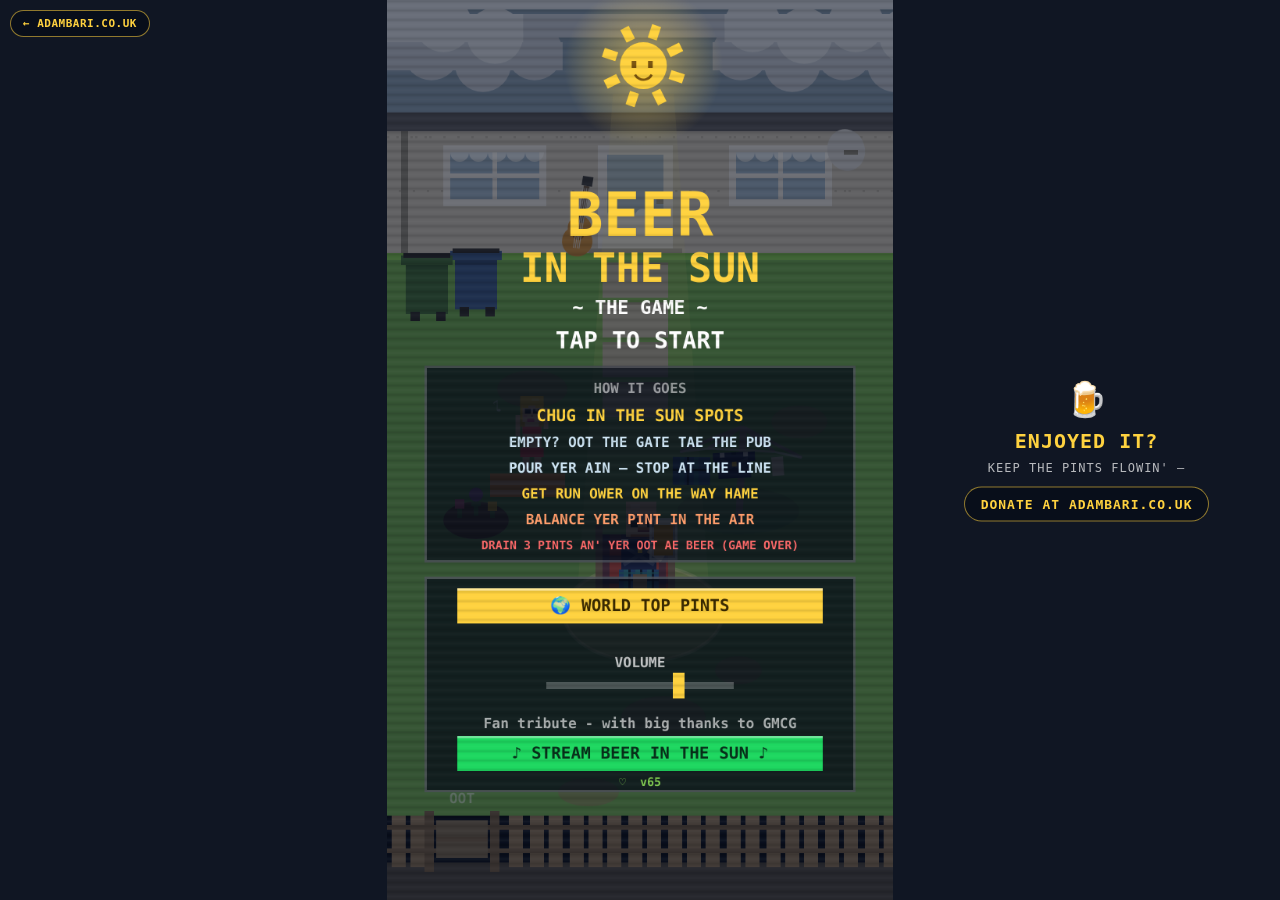
==== beer-in-the-sun/index.html @ 82cfcc15 "Beer In The Sun v65: anonymous play counter Answers "how many people are playing?" — three events (l" ====
<!doctype html>
<html lang="en">
<head>
<meta charset="utf-8">
<meta name="viewport" content="width=device-width,initial-scale=1,maximum-scale=1,user-scalable=no,viewport-fit=cover">
<title>Beer In The Sun — The Game</title>
<meta name="description" content="Chug in the sun spots o' yer garden, pour yer ain pint at the pub, get run over on the way hame. A daft wee retro fan tribute to GMCG's 'Beer In The Sun'.">
<meta property="og:title" content="Beer In The Sun — The Game">
<meta property="og:description" content="Chug in the sun spots, pour yer ain pint, get run over on the way hame, walk it off. A daft wee fan tribute to GMCG.">
<link rel="icon" href="data:image/svg+xml,<svg xmlns='http://www.w3.org/2000/svg' viewBox='0 0 100 100'><text y='.9em' font-size='90'>🍺</text></svg>">
<style>
  html,body{margin:0;padding:0;height:100%;background:#101623;overflow:hidden}
  body{display:flex;align-items:center;justify-content:center}
  canvas{touch-action:none;-webkit-user-select:none;user-select:none;display:block}
  #homeBtn{position:fixed;top:calc(10px + env(safe-area-inset-top));left:calc(10px + env(safe-area-inset-left));z-index:10;display:none;font:700 11px/1 monospace;letter-spacing:0.5px;color:#ffd23f;text-decoration:none;background:rgba(6,12,24,0.72);border:1px solid rgba(255,210,63,0.55);border-radius:999px;padding:7px 12px}
  #homeBtn:hover{background:rgba(255,210,63,0.18)}
  /* the letterbox gutter on PC earns its keep */
  #sideNote{display:none}
  @media (min-width:900px) and (min-aspect-ratio:1/1){
    #sideNote{
      display:block;position:fixed;z-index:9;
      left:calc(50vw + 28.125vh + 24px);right:24px;
      top:50%;transform:translateY(-50%);
      text-align:center;text-decoration:none;
      font-family:monospace;letter-spacing:1px;
    }
    #sideNote .sn-beer{display:block;font-size:34px;margin-bottom:10px}
    #sideNote .sn-big{display:block;font-size:20px;font-weight:800;color:#ffd23f;margin-bottom:8px}
    #sideNote .sn-small{display:block;font-size:12px;color:rgba(255,255,255,0.7);margin-bottom:12px}
    #sideNote .sn-pill{display:inline-block;font-size:13px;font-weight:700;color:#ffd23f;border:1px solid rgba(255,210,63,0.55);border-radius:999px;padding:9px 16px;background:rgba(6,12,24,0.72)}
    #sideNote:hover .sn-pill{background:rgba(255,210,63,0.18)}
  }
</style>
</head>
<body>
<a id="homeBtn" href="/" aria-label="Back to adambari.co.uk">&larr; ADAMBARI.CO.UK</a>
<a id="sideNote" href="/" aria-label="If you enjoyed it, donate at adambari.co.uk">
  <span class="sn-beer">🍺</span>
  <span class="sn-big">ENJOYED IT?</span>
  <span class="sn-small">KEEP THE PINTS FLOWIN' —</span>
  <span class="sn-pill">DONATE AT ADAMBARI.CO.UK</span>
</a>
<canvas id="cv"></canvas>
<script>
(function(){
'use strict';
/* BEER IN THE SUN — the game (v7). Unofficial fan tribute to GMCG.
   The story, lived on repeat: chug yer beer in the sun spots o' yer garden ->
   oot the gate tae the Buzy Bee an' pour yer ain pint -> get run over on the
   street on the way hame (on purpose) -> fly hame balancin' the pint -> walk it off. */

var VER='v65';
var W=216,H=384,TAU=Math.PI*2;
var RES=3; /* supersample: art stays chunky, text renders crisp on big screens */
var cv=document.getElementById('cv'),ctx=cv.getContext('2d');
cv.width=W*RES;cv.height=H*RES;
var scale=1;
function resize(){
  scale=Math.min(innerWidth/W,innerHeight/H);
  cv.style.width=(W*scale)+'px';cv.style.height=(H*scale)+'px';
}
addEventListener('resize',resize);resize();
cv.addEventListener('contextmenu',function(e){e.preventDefault();});

function clamp(v,a,b){return v<a?a:v>b?b:v}
function lerp(a,b,t){return a+(b-a)*t}
function rnd(a,b){return a+Math.random()*(b-a)}
function dist(x1,y1,x2,y2){return Math.hypot(x2-x1,y2-y1)}
function mix(c1,c2,t){
  t=clamp(t,0,1);
  return 'rgb('+Math.round(lerp(c1[0],c2[0],t))+','+Math.round(lerp(c1[1],c2[1],t))+','+Math.round(lerp(c1[2],c2[2],t))+')';
}

/* ---------- persistence ---------- */
var hi=+(localStorage.bs_hi||0);
var muted=localStorage.bs_mute==='1';
var cutsSeen=+(localStorage.bs_cuts||0);

/* ---------- audio: chiptune fallback + "Beer In The Sun" by GMCG (used with his blessing) ---------- */
var AC=null,master=null,musGain=null,nextStep=0,stepIdx=0;
var STEP=60/130/2; /* eighth notes at 130 BPM, same tempo as the song */
function initAudio(){
  if(AC)return;
  try{
    /* iPhone: declare oorsels a MUSIC app — else the ringer switch mutes us */
    try{if(navigator.audioSession)navigator.audioSession.type='playback';}catch(e){}
    AC=new (window.AudioContext||window.webkitAudioContext)();
    if(AC.state==='suspended')try{AC.resume();}catch(e){}
    /* the iOS unlock kicks: a silent WebAudio blip + a silent <audio> play,
       baith inside the first gesture — flips aulder iPhones tae playback */
    try{
      var ub=AC.createBuffer(1,1,22050),us=AC.createBufferSource();
      us.buffer=ub;us.connect(AC.destination);us.start(0);
    }catch(e){}
    try{
      var ua=new Audio('[data-uri]');
      ua.play().catch(function(){});
    }catch(e){}
    master=AC.createGain();master.gain.value=muted?0:1;master.connect(AC.destination);
    musGain=AC.createGain();musGain.gain.value=0.9;musGain.connect(master);
    nextStep=AC.currentTime+0.1;
    setInterval(musicPump,110);
    initSong();
  }catch(e){AC=null;}
}
/* iOS suspends audio on backgrounding / interruptions — wake it back up */
document.addEventListener('visibilitychange',function(){
  if(!document.hidden&&AC&&AC.state!=='running')try{AC.resume();}catch(e){}
});
addEventListener('touchend',function(){
  initAudio();
  if(AC&&AC.state!=='running')try{AC.resume();}catch(e){}
},{passive:true});
function setMuted(m){
  muted=m;localStorage.bs_mute=m?'1':'0';
  if(master)master.gain.value=m?0:1;
}
function tone(freq,t0,dur,type,vol,slideTo,dest){
  if(!AC||muted)return;
  var o=AC.createOscillator(),g=AC.createGain();
  o.type=type||'square';o.frequency.setValueAtTime(freq,t0);
  if(slideTo)o.frequency.exponentialRampToValueAtTime(Math.max(30,slideTo),t0+dur);
  g.gain.setValueAtTime(vol,t0);
  g.gain.exponentialRampToValueAtTime(0.001,t0+dur);
  o.connect(g);g.connect(dest||master);
  o.start(t0);o.stop(t0+dur+0.02);
}
function noiseBurst(t0,dur,vol,cutoff){
  if(!AC||muted)return;
  var n=Math.floor(AC.sampleRate*dur),buf=AC.createBuffer(1,n,AC.sampleRate),d=buf.getChannelData(0);
  for(var i=0;i<n;i++)d[i]=(Math.random()*2-1)*(1-i/n);
  var s=AC.createBufferSource();s.buffer=buf;
  var f=AC.createBiquadFilter();f.type='lowpass';f.frequency.value=cutoff||8000;
  var g=AC.createGain();g.gain.value=vol;
  s.connect(f);f.connect(g);g.connect(master);s.start(t0);
}
/* two-bar sunny loop: lead in C pentatonic over a I-vi-IV-V bass */
var LEAD=[329.63,392,440,0,523.25,0,440,392, 329.63,392,440,523.25,587.33,523.25,440,392,
          659.25,0,587.33,523.25,440,392,440,0, 392,329.63,392,440,392,0,0,0];
var BASS=[130.81,110,174.61,196];
function scheduleStep(i,t){
  if(!songFailed)return; /* the real song owns the soundtrack; chiptune only if it cannae load */
  if(musGain)musGain.gain.setTargetAtTime(rainOnScreen()?0.3:0.9,t,0.3);
  var L=LEAD[i];
  if(L)tone(L,t,0.14,'square',0.045,0,musGain);
  if(i%4===0)tone(BASS[(i>>2)%4],t,0.3,'triangle',0.07,0,musGain);
  if(i%2===1)noiseBurst(t,0.03,muted?0:0.012,9000);
}
function musicPump(){
  if(!AC||muted)return;
  var ahead=AC.currentTime+0.25;
  while(nextStep<ahead){scheduleStep(stepIdx,nextStep);stepIdx=(stepIdx+1)%32;nextStep+=STEP;}
}
function sfx(name){
  if(!AC||muted)return;
  var t=AC.currentTime;
  if(name==='glug'){tone(rnd(150,210),t,0.09,'square',0.05,90);}
  else if(name==='ding'){tone(880,t,0.08,'square',0.06);tone(1318.5,t+0.09,0.14,'square',0.06);}
  else if(name==='swat'){noiseBurst(t,0.06,0.12,3000);tone(220,t,0.08,'square',0.08,60);}
  else if(name==='squawk'){tone(950,t,0.12,'sawtooth',0.05,480);tone(900,t+0.16,0.1,'sawtooth',0.04,430);}
  else if(name==='thunder'){noiseBurst(t,0.7,0.22,320);}
  else if(name==='lose'){tone(320,t,0.42,'square',0.09,70);noiseBurst(t,0.25,0.08,900);}
  else if(name==='start'){[261.63,329.63,392,523.25].forEach(function(f,i){tone(f,t+i*0.07,0.12,'square',0.06);});}
  else if(name==='tier'){tone(523.25,t,0.07,'square',0.05);tone(659.25,t+0.07,0.1,'square',0.05);}
  else if(name==='bliss'){[523.25,659.25,783.99,1046.5,1318.5].forEach(function(f,i){tone(f,t+i*0.06,0.14,'square',0.05);});}
  else if(name==='honk'){[659.25,587.33,523.25].forEach(function(f,i){tone(f,t+i*0.13,0.12,'triangle',0.08);});}
  else if(name==='beep'){tone(880,t,0.1,'square',0.07);tone(880,t+0.13,0.1,'square',0.07);}
  else if(name==='squash'){noiseBurst(t,0.14,0.2,600);tone(95,t,0.3,'square',0.1,40);}
  else if(name==='boot'){noiseBurst(t,0.05,0.15,1200);tone(140,t,0.14,'square',0.09,60);}
  else if(name==='pickup'){tone(659.25,t,0.07,'square',0.05);tone(880,t+0.06,0.09,'square',0.05);}
  else if(name==='spill'){tone(rnd(500,700),t,0.05,'sine',0.03,300);}
  else if(name==='splash'){noiseBurst(t,0.18,0.12,1500);tone(280,t,0.12,'sine',0.06,120);}
  else if(name==='empty'){tone(330,t,0.12,'square',0.06,165);tone(165,t+0.14,0.2,'square',0.06,90);}
  else if(name==='cheer'){noiseBurst(t,0.22,0.09,2500);tone(523.25,t,0.09,'square',0.04);tone(659.25,t+0.08,0.12,'square',0.04);}
  else if(name==='whoosh'){noiseBurst(t,0.35,0.09,3000);tone(200,t,0.6,'sawtooth',0.035,900);}
  else if(name==='boing'){tone(140,t,0.14,'sine',0.09,520);tone(520,t+0.15,0.22,'sine',0.07,180);}
  else if(name==='twinkle'){[1046.5,1318.5,1568].forEach(function(f,i){tone(f,t+i*0.09,0.16,'sine',0.035);});}
  else if(name==='pour'){noiseBurst(t,0.16,0.05,2200);}
  else if(name==='lick'){ /* the cheesy guitar lick */
    tone(392,t,0.1,'sawtooth',0.06,440);
    tone(523.25,t+0.1,0.1,'sawtooth',0.06);
    tone(440,t+0.2,0.09,'sawtooth',0.06);
    tone(392,t+0.29,0.09,'sawtooth',0.06);
    tone(329.63,t+0.38,0.34,'sawtooth',0.07,392);
  }
}

/* ---------- the real thing: "Beer In The Sun" by GMCG, used with his blessing.
   One decoded buffer, two players: the full song sits quietly under the whole
   game, and the bit Graeme picked (2:52-3:15, pre-chorus intae the chorus)
   blooms in loud while ye're staunin' in the sun. Each player keeps its ain
   place and resumes where it left off, wi' quick fades both ways. ---------- */
/* the TRUE beat map o' the recording (ms), extracted fae the studio WAV wi' a
   DP beat tracker — the track breathes (~129.2 BPM, human feel), sae every
   quantisation uses these actual beats, never a rigid grid */
var BEATS=[197,662,1126,1579,2043,2508,2972,3425,3889,4354,4818,5271,5735,6200,6687,7129,7581,8046,8499,8963,9427,9892,10321,10809,11273,11749,12202,12666,13131,13584,14048,14512,14965,15430,15871,16347,16811,17276,17740,18204,18657,19122,19586,20050,20515,20956,21420,21885,22326,22802,23278,23742,24195,24660,25101,25577,26041,26517,26970,27423,27887,28352,28816,29280,29745,30209,30674,31115,31591,32032,32508,32961,33425,33890,34342,34807,35271,35736,36212,36664,37117,37581,38023,38499,38951,39427,39880,40345,40821,41285,41749,42202,42667,43119,43584,44048,44478,44965,45441,45894,46347,46823,47276,47729,48193,48669,49122,49575,50039,50492,50945,51421,51885,52349,52802,53267,53731,54195,54671,55136,55577,56041,56506,56959,57411,57887,58352,58805,59257,59733,60198,60662,61127,61591,62044,62508,62973,63437,63890,64354,64819,65283,65736,66200,66653,67117,67582,68046,68510,68963,69416,69880,70345,70798,71250,71715,72191,72655,73108,73561,74048,74513,74977,75407,75883,76347,76812,77276,77729,78205,78658,79122,79586,80039,80504,80968,81432,81897,82361,82814,83278,83743,84230,84660,85124,85589,86065,86518,86970,87412,87899,88352,88816,89281,89745,90198,90662,91127,91591,92044,92508,92973,93437,93901,94354,94819,95283,95747,96212,96665,97117,97582,98023,98487,98940,99405,99892,100345,100798,101251,101715,102191,102667,103131,103584,104037,104501,104966,105430,105883,106359,106823,107276,107741,108193,108658,109122,109587,110039,110504,110968,111433,111897,112361,112826,113279,113731,114196,114660,115125,115589,116053,116518,116971,117423,117876,118329,118817,119281,119734,120210,120662,121127,121591,122044,122508,122973,123426,123890,124354,124830,125283,125736,126200,126665,127118,127594,128058,128511,128975,129440,129892,130368,130810,131262,131727,132203,132656,133120,133573,134049,134513,134978,135430,135895,136336,136812,137276,137741,138194,138670,139122,139587,140051,140504,140968,141433,141886,142362,142814,143279,143732,144196,144660,145125,145578,146054,146506,146971,147423,147888,148341,148793,149281,149734,150175,150639,151104,151580,152056,152509,152950,153414,153867,154343,154819,155260,155736,156201,156665,157129,157582,158047,158511,158964,159405,159869,160345,160810,161263,161727,162203,162667,163132,163585,164049,164513,164966,165431,165883,166348,166812,167277,167741,168205,168670,169123,169575,170028,170504,170980,171433,171897,172350,172815,173279,173743,174196,174649,175125,175589,176042,176506,176971,177435,177888,178352,178817,179281,179746,180198,180663,181116,181592,182044,182497,182973,183438,183890,184355,184819,185272,185736,186201,186665,187118,187582,188047,188488,188941,189428,189893,190346,190810,191286,191739,192192,192656,193109,193573,194049,194502,194955,195408,195872,196348,196824,197277,197741,198194,198670,199123,199587,200040,200516,200969,201421,201886,202362,202815,203279,203743,204196,204661,205137,205589,206054,206507,206959,207424,207888,208353,208817,209270,209746,210199,210663,211116,211592,212045,212509,212973,213426,213891,214355,214831,215284,215737,216201,216665,217130,217583,218047,218500,218976,219429,219893,220346,220822,221275,221739,222203,222668,223132,223585,224049,224502,224943,225431,225895,226360,226813,227265,227741,228206,228659,229123,229587,230052,230504,230980,231433,231886,232350,232815,233279,233744,234196,234661,235125,235590,236042,236507,236960,237424,237888,238353,238817,239282,239723,240199,240663,241128,241580,242045,242498,242974,243438,243891,244344,244820,245272,245737,246201,246677,247130,247583,248047,248512,248964,249429,249882,250358,250810,251275,251739,252204,252656,253121,253585,254050,254514,254967,255431,255896,256348,256813,257277,257741,258206,258659,259123,259587,260052,260516,260969,261433,261898,262351,262815,263279,263744,264208,264661,265125,265590,266043,266507,266983,267436,267900,268353,268817,269282,269746];
var BEAT_ANCHOR=372;                /* the doonbeat at 2:52 — Graeme's cue */
var SUN_BEATS=50;                   /* the section is 12.5 bars: 2:52 -> 3:15 exactly */
function bT(i){if(i<0)i=0;if(i>BEATS.length-1)i=BEATS.length-1;return BEATS[i]/1000;}
function bIdx(pos){
  var ms=pos*1000,lo=0,hi=BEATS.length-1;
  while(lo<hi){var mid=(lo+hi+1)>>1;if(BEATS[mid]<=ms)lo=mid;else hi=mid-1;}
  return lo;
}
/* nae comin' IN inside these: the three pre-chorus+chorus instances, an' the
   ootro (fae 3:29) — reachin' them naturally an' playin' through is fine */
var CHORUS_ZONES=[[100,150],[204,254],[BEAT_ANCHOR,BEAT_ANCHOR+SUN_BEATS],[452,10000]];
var SUN_A=bT(BEAT_ANCHOR),SUN_B=bT(BEAT_ANCHOR+SUN_BEATS),SUN_LEN=SUN_B-SUN_A;
var BAR=(60/129.2)*4;               /* only the offline fallback pulse uses this */
var BG_VOL=0.3,SUN_VOL=0.3,CF=0.6;  /* keep these EQUAL — the filter, no' the volume, is the difference */
/* ---- the freshness clock: nae hearin' the chorus fully twice in a row ---- */
var CHORUS_CD=90;                   /* seconds the chorus stays "just heard" */
var pubFresh=false;                 /* first circle efter the pub judges on 75% heard */
var WRAP_BARS=12;                   /* the sang-end wrap lands this mony bars AFORE the chorus */
var WRAP_BEAT=BEAT_ANCHOR-WRAP_BARS*4,WRAP_A=bT(WRAP_BEAT);
var chorusEndT=-1e9;                /* when a chorus was last HEARD (85% coonts) */
var chorusHW=-1,chorusHWT=-1e9;     /* furthest chorus beat heard LOUD, an' when */
var lastAudP=-1;                    /* playhead continuity for the clock */
/* NOTE: freshness state deliberately survives reset() — a quick restart shouldnae re-arm the drop */
var songBuf=null,bgSrc=null,sunSrc=null,bgGain=null,sunGain=null,bgFilt=null;
var bgPos=0,sunPos=-1,bgT0=0,sunT0=0; /* sunPos -1 = first visit enters at SUN_A */
var sunOn=false,sunHold=0,pend=null,songFailed=false; /* pend = a switch waiting for its bar line */
function initSong(){
  if(!AC||bgGain)return;
  /* the background song sits ahint the clouds: low-passed and quiet */
  bgFilt=AC.createBiquadFilter();bgFilt.type='lowpass';bgFilt.frequency.value=1300;bgFilt.Q.value=0.7;
  bgGain=AC.createGain();bgGain.gain.value=0;
  bgFilt.connect(bgGain);bgGain.connect(master);
  sunGain=AC.createGain();sunGain.gain.value=0;sunGain.connect(master);
  fetch('song.mp3').then(function(r){if(!r.ok)throw 0;return r.arrayBuffer();}).then(function(ab){
    AC.decodeAudioData(ab,function(buf){songBuf=buf;if(SUN_B>buf.duration){SUN_B=buf.duration;SUN_LEN=SUN_B-SUN_A;}},function(){songFailed=true;});
  }).catch(function(){songFailed=true; /* nae bother — the chiptune steps in */ });
}
function makeSrc(sun){
  var s=AC.createBufferSource();s.buffer=songBuf;s.loop=true;
  if(sun){
    /* plays richt on past the chorus — an' when the SONG ends it wraps tae
       the RUN-UP, 12 bars afore the chorus: a breath, no' a butt-splice */
    s.loopStart=WRAP_A;s.loopEnd=songBuf.duration;
    s.connect(sunGain);
  }
  else s.connect(bgFilt);
  return s;
}
function countMatch(b,c){return b+(((c-((b-BEAT_ANCHOR)%4))%4)+4)%4;}
function activePos(t){
  if(sunOn){
    var pp=sunPos+(t-sunT0);
    if(pp>=songBuf.duration){var L=songBuf.duration-WRAP_A;pp=WRAP_A+((pp-songBuf.duration)%L);}
    return pp;
  }
  var b=(bgPos+(t-bgT0))%songBuf.duration;if(b<0)b+=songBuf.duration;return b;
}
/* every switch waits for the next bar line, then crossfades — both layers land on the grid */
function scheduleSwitch(toSun){
  var t=AC.currentTime,p=activePos(t);
  /* next TRUE beat o' the audible material, wi' room for the pre-roll.
     The coont (beat-in-bar) carries across the switch, aff the real beat map. */
  var k=bIdx(p)+1;
  while(bT(k)-p<CF/2+0.08&&k<BEATS.length-1)k++;
  var swT=bT(k),d=swT-p;
  var at=t+d-CF/2;
  var c=((k-BEAT_ANCHOR)%4+4)%4;
  var inSrc=makeSrc(toSun),base,inB,inPos;
  if(toSun){
    /* the freshness clock: cold = the drop; fresh = the sky opens on the sang.
       The FIRST circle efter a pub trip judges on 75% o' the chorus heard. */
    var frsh=(t-chorusEndT)<CHORUS_CD;
    if(pubFresh)frsh=(chorusHW-BEAT_ANCHOR)>=Math.round(SUN_BEATS*0.75)&&(t-chorusHWT)<CHORUS_CD;
    /* seamless: the bg's audibly INSIDE ony chorus zone (or the ootro), or in
       the 16-beat grace efter ane ended — open the sky in place, nae restart */
    var seam=false;
    if(!sunOn){
      var swB=bIdx(swT);
      for(var z3=0;z3<CHORUS_ZONES.length;z3++){
        var zz0=CHORUS_ZONES[z3][0],zz1=Math.min(CHORUS_ZONES[z3][1],BEATS.length-1);
        var g1=(z3<3)?Math.min(zz1+16,BEATS.length-1):zz1;
        if(swB>=zz0&&swB<g1){seam=true;break;}
      }
      if(!seam&&frsh&&sunPos<0)seam=true; /* fresh but nae held spot: just unmuffle */
    }
    if(seam){
      inPos=swT;
      /* same-zone high-water: dinnae replay loud whit ye already heard loud */
      var sB=bIdx(swT);
      if(frsh&&chorusHW>sB&&sB>=BEAT_ANCHOR&&sB<BEAT_ANCHOR+SUN_BEATS
         &&chorusHW<BEAT_ANCHOR+SUN_BEATS&&(t-chorusHWT)<CHORUS_CD){
        inB=countMatch(chorusHW,c);inPos=bT(inB);
      }
    }else{
      if(!frsh)base=BEAT_ANCHOR;          /* cold: the drop, same as it ever wis */
      else{                                /* fresh: play on fae whaur ye left aff */
        base=(sunPos>=0)?bIdx(sunPos):BEAT_ANCHOR+SUN_BEATS;
        if(chorusHW>base&&chorusHW>=BEAT_ANCHOR&&(t-chorusHWT)<CHORUS_CD)base=chorusHW;
      }
      inB=countMatch(base,c);
      if(inB>=BEATS.length-4)inB=countMatch(WRAP_BEAT,c); /* tail → the run-up */
      inPos=bT(inB);
    }
  }else{
    /* never come IN inside a chorus (or the ootro): coont-match FIRST, zone-test
       the RESULT, re-match fae the zone end — the auld order seated us 1-2 beats
       inside a chorus tap whenever the frozen spot sat just afore it */
    base=bIdx(bgPos);
    inB=countMatch(base,c);
    for(var z=0;z<CHORUS_ZONES.length;z++)
      if(inB>=CHORUS_ZONES[z][0]-1&&inB<CHORUS_ZONES[z][1])inB=countMatch(CHORUS_ZONES[z][1],c);
    if(inB>=BEATS.length-4){
      inB=countMatch(4,c); /* aff the end: back near the tap, same coont */
      for(var z5=0;z5<CHORUS_ZONES.length;z5++)
        if(inB>=CHORUS_ZONES[z5][0]-1&&inB<CHORUS_ZONES[z5][1])inB=countMatch(CHORUS_ZONES[z5][1],c);
    }
    inPos=bT(inB);
  }
  inPos-=CF/2; /* start half a fade early so the beat lands at full presence */
  inSrc.start(at,Math.max(0,inPos));
  var inGain=toSun?sunGain:bgGain,outGain=toSun?bgGain:sunGain;
  inGain.gain.cancelScheduledValues(t);
  inGain.gain.setValueAtTime(0.0001,at);
  inGain.gain.linearRampToValueAtTime(toSun?SUN_VOL:BG_VOL,at+CF);
  outGain.gain.cancelScheduledValues(t);
  outGain.gain.setValueAtTime(outGain.gain.value,t);
  outGain.gain.setValueAtTime(outGain.gain.value,at);
  outGain.gain.linearRampToValueAtTime(0.0001,at+CF);
  pend={to:toSun,at:at,src:inSrc,inPos:Math.max(0,inPos),outPos:swT,pubUse:toSun&&pubFresh};
}
function finishSwitch(){
  if(pend.to){
    if(bgSrc){try{bgSrc.stop();}catch(e){} bgPos=pend.outPos%songBuf.duration;}
    bgSrc=null;sunSrc=pend.src;sunPos=pend.inPos;sunT0=pend.at;sunOn=true;
    if(pend.pubUse)pubFresh=false; /* the first-efter-the-pub entry's been an' gane */
  }else{
    if(sunSrc){try{sunSrc.stop();}catch(e){} sunPos=pend.outPos%songBuf.duration;}
    sunSrc=null;bgSrc=pend.src;bgPos=pend.inPos;bgT0=pend.at;sunOn=false;
  }
  pend=null;lastAudP=-1; /* the playhead jumps on a switch — dinnae false-arm the clock */
}
function cancelSwitch(){
  var t=AC.currentTime;
  try{pend.src.stop(t);}catch(e){}
  var inGain=pend.to?sunGain:bgGain,outGain=pend.to?bgGain:sunGain;
  inGain.gain.cancelScheduledValues(t);inGain.gain.setValueAtTime(0.0001,t);
  outGain.gain.cancelScheduledValues(t);
  outGain.gain.setValueAtTime(outGain.gain.value,t);
  outGain.gain.setTargetAtTime(pend.to?BG_VOL:SUN_VOL,t,0.15);
  pend=null;lastAudP=-1;
}
function updSong(dt){
  if(!AC||!songBuf)return;
  var t=AC.currentTime;
  if(!bgSrc&&!sunSrc&&!pend){ /* first start: the song drifts in ahint the clouds */
    bgSrc=makeSrc(false);bgPos=bgPos%songBuf.duration;
    bgSrc.start(0,bgPos);bgT0=t;
    bgGain.gain.setTargetAtTime(BG_VOL,t,0.5);
    return;
  }
  /* the freshness clock: 85% o' a chorus heard = heard. Watches the audible
     playhead across BOTH layers; a big backward jump = the sang-end wrap. */
  var ap=activePos(t);
  if(lastAudP>=0){
    if(ap>lastAudP&&ap-lastAudP<5){
      for(var zf=0;zf<3;zf++){
        var armAt=bT(CHORUS_ZONES[zf][0]+38); /* 75% o' the 50-beat section */
        if(lastAudP<armAt&&ap>=armAt)chorusEndT=t;
      }
    }else if(lastAudP-ap>60)chorusEndT=t; /* wrapped past the ootro's chorus */
  }
  if(sunOn){
    var hk=bIdx(ap);
    if(hk>=BEAT_ANCHOR&&hk<BEAT_ANCHOR+SUN_BEATS&&hk>chorusHW){chorusHW=hk;chorusHWT=t;}
  }
  lastAudP=ap;
  /* the chorus lives in the circle. A pint ye DRANK dry keeps the sun on
     across the gairden — a pint the rain RUINED earns ye naething */
  var pintDone=pint.has&&pint.ml<=0;
  var wantSun=state==='PLAY'&&scene==='GARDEN'&&pint.has&&(inSunPatch()||pintDone);
  if(pend){
    if(t>pend.at+CF+0.05)finishSwitch();
    else if(wantSun!==pend.to&&t<pend.at-0.02)cancelSwitch();
    else return;
  }
  /* sticky: quick tae bring the chorus in, gey reluctant tae let it go */
  if(sunOn&&!wantSun&&!rain.active&&scene==='GARDEN'&&patch.alpha>0.4&&dist(dude.x,dude.y,patch.x,patch.y)<patch.r+14)wantSun=true;
  if(wantSun!==sunOn){
    if(wantSun){ /* intae the sun: a wee 0.25s debounce hides under the beat-wait;
                    the pint-done trigger stays instant */
      sunHold+=dt;
      if(pintDone||sunHold>0.25){sunHold=0;scheduleSwitch(true);}
    }else{
      sunHold+=dt; /* oot the sun: hysteresis only on the wey oot */
      if(sunHold>1.0){sunHold=0;scheduleSwitch(false);}
    }
  }else sunHold=0;
  if(!sunOn&&bgSrc&&!pend)bgGain.gain.setTargetAtTime(rainOnScreen()?BG_VOL*0.5:BG_VOL,t,0.4);
  /* first full listen: when the main track rows ower its last bar, mark the occasion */
  if(!songDone&&!sunOn&&bgSrc){
    var curP=activePos(t);
    if(lastBgP>60&&curP<lastBgP-60){songDone=true;songEndPending=true;}
    lastBgP=curP;
  }
}
function lbLoad(){try{return JSON.parse(localStorage.bs_lb||'[]');}catch(e){return[];}}
function lbAdd(s){
  var lb=lbLoad();
  lb.push({s:s,d:new Date().toISOString().slice(0,10)});
  lb.sort(function(a,b){return b.s-a.s;});lb=lb.slice(0,5);
  try{localStorage.bs_lb=JSON.stringify(lb);}catch(e){}
  for(var i=0;i<lb.length;i++)if(lb[i].s===s){newLbAt=i;break;}
}

/* ---------- layout: a cooncil hoose back garden ---------- */
var GATE={x:32,y:352};        /* gap in the back fence, bottom-left — aff yer thumb */
var GUITAR={x:82,y:98};       /* his pride an' joy, by the back door */
var WHIRL={x:150,y:216};      /* the whirligig — shelter under the washin' */
var BINS=[{x:17,y:128},{x:38,y:126}];
var FLOWERS={x:38,y:222};

/* ---------- state ---------- */
var state='MENU';                 /* MENU / PLAY / OVER / PAUSE */
var scene='GARDEN';               /* GARDEN / PUB / STREET / CUT / STRUT */
var volTries=0,nawT=0,nawMsg='';  /* the volume slider that says naw */
/* ---------- the world's tap pints (global leaderboard, Supabase) ---------- */
var SB_URL='https://pzuhjbjnunyabhfqjmsc.supabase.co/rest/v1/bits_scores';
var SB_KEY='eyJhbGciOiJIUzI1NiIsInR5cCI6IkpXVCJ9.eyJpc3MiOiJzdXBhYmFzZSIsInJlZiI6InB6dWhqYmpudW55YWJoZnFqbXNjIiwicm9sZSI6ImFub24iLCJpYXQiOjE3ODYxMDk3NDcsImV4cCI6MjEwMTY4NTc0N30.XvKDmRyaR0fZn9qLCHUX-4XHVlhlJAOzOHcdrHQuO20';
var boardRows=null,boardErr=false;
var NAME_ROWS=['ABCDEFGHI','JKLMNOPQR','STUVWXYZ '];
var nameBuf='',nameNext='OVER',namePendingScore=0;
function nameEnd(save){
  var nm=nameBuf.trim().slice(0,16);
  if(save&&nm){localStorage.bs_name=nm;boardSubmit(nm,namePendingScore);}
  if(nameNext==='OVER'){state='OVER';overT=0;}else state='SONGEND';
  sfx('ding');
}
/* the board's open tae the internet, an' the internet showed up: onything
   the game couldnae have produced gets binned afore it's drawn. Legit rows
   are A-Z+space names (the cabinet grid) an' scores a human could drink. */
var SCORE_MIN=300,SCORE_MAX=50000;
var BAD_BITS=['FUCK','SHIT','CUNT','NAZI','RAPE','HITLER','PISH OFF'];
function boardClean(rows){
  var out=[],seen={};
  for(var i=0;i<rows.length;i++){
    var nm=String(rows[i].name||'').trim(),sc=+rows[i].score;
    if(!/^[A-Za-z ]{1,16}$/.test(nm))continue;
    if(!(sc>=SCORE_MIN&&sc<=SCORE_MAX))continue;
    var up=nm.toUpperCase(),bad=false;
    for(var b=0;b<BAD_BITS.length;b++)if(up.indexOf(BAD_BITS[b])>=0){bad=true;break;}
    if(bad||seen[up])continue;   /* wan spot per name — yer best only */
    seen[up]=1;out.push({name:nm,score:Math.floor(sc)});
    if(out.length>=15)break;
  }
  return out;
}
function boardFetch(){
  boardRows=null;boardErr=false;
  fetch(SB_URL+'?select=name,score&order=score.desc&limit=100',{headers:{apikey:SB_KEY,Authorization:'Bearer '+SB_KEY}})
    .then(function(r){if(!r.ok)throw 0;return r.json();})
    .then(function(j){boardRows=boardClean(j);})
    .catch(function(){boardErr=true;});
}
function boardSubmit(nm,sc){
  sc=Math.min(Math.floor(sc),SCORE_MAX);
  if(sc<SCORE_MIN||!/^[A-Za-z ]{1,16}$/.test(nm))return;
  try{
    fetch(SB_URL,{method:'POST',headers:{apikey:SB_KEY,Authorization:'Bearer '+SB_KEY,'Content-Type':'application/json',Prefer:'return=minimal'},
      body:JSON.stringify({name:nm,score:sc})}).catch(function(){});
  }catch(e){}
}
/* ---------- the plays coonter: anonymous, write-only, nae cookies.
   A random per-visit id groups events; naething personal ever leaves. ---------- */
var SB_HITS=SB_URL.replace('bits_scores','bits_hits');
var SID=Date.now().toString(36)+Math.random().toString(36).slice(2,10);
function track(ev){
  try{
    fetch(SB_HITS,{method:'POST',headers:{apikey:SB_KEY,Authorization:'Bearer '+SB_KEY,'Content-Type':'application/json',Prefer:'return=minimal'},
      body:JSON.stringify({ev:ev,sid:SID,ver:VER})}).catch(function(){});
  }catch(e){}
}
track('load');
var blissV=0;                     /* 0..1: how much the world is lovin' this */
var stumbleT=0,stumbleCd=6;       /* fu' legs: the grund gets closer whiles */
var songDone=false,songEndPending=false,lastBgP=0,newLbAt=-1; /* first full listen o' the song */
var fadeV=0,fadeDir=0,fadeNext=null;
var T=0,score=0,menuT=0,overT=0,newBest=false;
var dude={x:108,y:250,tx:108,ty:250,speed:0,vx:0,vy:0,face:1};
var dragging=false,dragId=null,dragOff={x:0,y:0};
var pressStart=null,pressMoved=false;
var kb={l:false,r:false,u:false,d:false};
var pint={has:true,ml:568,watered:0};
var stock=3,fetching=false;
var patch={x:108,y:260,r:34,tx:108,ty:260,alpha:1,moveT:1.2};
var rain={active:false,t:0,nextT:24,warned:false};
var rainCnt=0,wasInSun=false,rainWarnAt=0.4; /* the leave-the-circle rain trigger */
var wateredSpoke=false;
var guitarCd=0,bumpCd=0,bumpN=0;
/* the lassies fae the reels — wan tae start, anither every time ye come hame */
var LASS_ROSTER=[
  {baseAng:0.8,towel:'#ff9d3f',bikini:'#ff5252',hair:'#ffd23f'},
  {baseAng:3.6,towel:'#6bc5ff',bikini:'#e86a9a',hair:'#5a3a1e'},
  {baseAng:2.2,towel:'#7ec850',bikini:'#ffd23f',hair:'#c9502e'},
  {baseAng:5.1,towel:'#f0ede4',bikini:'#9a6bb5',hair:'#2b2b30'},
  {baseAng:1.5,towel:'#e8552e',bikini:'#7ec850',hair:'#f0e6d0'},
  {baseAng:4.4,towel:'#ffd23f',bikini:'#6bc5ff',hair:'#8a5a1e'}
];
var LASS_MAX=16;
function makeLassie(i,x,y){
  var c=LASS_ROSTER[i%LASS_ROSTER.length];
  return {x:x,y:y,tx:x,ty:y,state:'dancing',thinkT:rnd(2,4),
    face:Math.random()<0.5?1:-1,baseAng:c.baseAng+i*0.7,
    towel:c.towel,bikini:c.bikini,hair:c.hair};
}
function newLassies(){return [makeLassie(0,60,200)];}
var lassies=newLassies();
function spawnLassie(){
  if(lassies.length>=LASS_MAX)return false;
  var i=lassies.length,c=LASS_ROSTER[i%LASS_ROSTER.length],x=60,y=200;
  for(var tr=0;tr<4;tr++){
    var an=c.baseAng+rnd(-0.9,0.9);
    x=clamp(patch.x+Math.cos(an)*(patch.r+rnd(12,26)),24,W-24);
    y=clamp(patch.y+Math.sin(an)*(patch.r*0.6+rnd(12,24)),132,334);
    if(dist(x,y,dude.x,dude.y)>30)break;
  }
  lassies.push(makeLassie(i,x,y));
  return true;
}
var CUT_LEN=1.2; /* the comic panel — the car, the flight, the word */
var cutT=0,cutWord='',cutBonus=0,cutBig=false,hitCar=null;
/* THE WAY HAME: pint on yer palm, drag tae keep yer haun under it */
var BAL_LEN=8;
var balT=0,hx=108,tiltA=0,tiltV=0,balPX=null,brinkT=0;
var balDrops=[],flightSpill=0,spillAcc=0; /* beer oot the mug, drop by drop */
var surfSA=0,surfSV=0,prevHx2=108,prevVx2=0; /* the liquid: a damped spring wi' a temper */
var spillFlash=0; /* >0 while beer's actively leavin' the gless */
var windSfxT=0;   /* the wind in yer ears on the wey hame */
var pendCorr=0,dudeOff=0,turbT=0.6;
var swayPh=0,hicT=2,lagBuf=0; /* the drink catches up wi' ye */
var gust={t:2.5,warn:0,dir:1,power:0};
var balFail=false,balFailT=0,flights=0;
/* first-timer cards: pause + instructions, safe until yer first walk-off */
var tutDone=localStorage.bs_tut==='1';
var tutCard=null,tutCardT=0,tutSeen={};
var TUTS={
  garden:{title:'YER GARDEN',lines:['DRAG YER CHAIR INTAE','THE SUN SPOT.',"SIT STILL AN' CHUG.",'THE RAIN CANNAE TOUCH','YE IN THE LIGHT.']},
  pub:{title:'THE BUZY BEE',lines:['HOLD = POUR.','STOP AT THE 568 LINE.','3 CHANCES TAE POUR.']},
  street:{title:'TWA PUBS, WAN ROAD',lines:['CHUG AS YE CROSS.','REFILL AT THE ITHER SIDE —','BONUS EVERY CROSSIN\'.','GETTIN\' HIT = YER WAY HAME.','(THAT\'S FINE. WALK IT OFF.)']},
  fly:{title:'THE WAY HAME',lines:['THE PINT IS ON YER HAUN.','SWIPE LEFT / RIGHT TAE','KEEP YER HAUN UNDER IT.','RIDE IT OOT TIL YER HAME.']}
};
function showTut(key){
  if(tutDone||tutSeen[key])return;
  tutSeen[key]=1;tutCard=TUTS[key];tutCardT=0;
}
var strutT=0,strutBeat=0,strutSteps=0,strutTapped=false,strutDir=1,lickT=0;
var pour={ml:0,hold:false,done:false,doneT:0,msg:'',perfect:false,tries:0};
var pourWob=0,pourPh=0,sputT=0,sputNext=3,pourFlow=1;
var lanes=[],homeHintT=0;
/* crossy-roads atween twa pubs: the Buzy Bee an' The Ither Pub */
var streetDir=1,crossings=0,streetT=0,streetRamp=0,swiftHaufs=0;
var shake=0,flashRed=0,flashWhite=0,invuln=0;
var exposure=0,burnCalled=false,sunburn=0;
var callout=null,bubble=null,parts=[],pops=[];
var walkOffs=0,drankMl=0,tidyPints=0;
var blinkT=rnd(2,4),glugT=0,spillSfxT=0,rainSfxT=0,pourSfxT=0;
var hintSun=true,hintStill=true,hintFetch=true;

function rainOnScreen(){
  return rain.active&&(scene==='GARDEN'||scene==='STRUT');
}
/* the drink: never stops climbin' — easy at wan pint, near-impossible in the teens */
function drunkLvl(){return 1-Math.exp(-(drankMl/568)/7);}
function reset(){
  T=0;score=0;overT=0;newBest=false;
  scene='GARDEN';fadeV=0;fadeDir=0;fadeNext=null;
  dude={x:108,y:250,tx:108,ty:250,speed:0,vx:0,vy:0,face:1};
  dragging=false;dragId=null;
  pint={has:true,ml:568,watered:0};stock=3;fetching=false;
  patch={x:108,y:260,r:34,tx:108,ty:260,alpha:1,moveT:1.2}; /* sun's aff early — nae dawdlin' */
  rain={active:false,t:0,nextT:24,warned:false};wateredSpoke=false;guitarCd=0;
  bumpCd=0;bumpN=0;lassies=newLassies();
  cutT=0;
  balT=0;hx=108;tiltA=0;tiltV=0;brinkT=0;pendCorr=0;dudeOff=0;turbT=0.6;
  swayPh=0;hicT=2;lagBuf=0;
  gust={t:2.5,warn:0,dir:1,power:0};balFail=false;balFailT=0;flights=0;balDrops.length=0;flightSpill=0;spillAcc=0;surfSA=0;surfSV=0;prevHx2=108;prevVx2=0;
  tutCard=null;tutCardT=0;tutSeen={};
  strutT=0;strutBeat=0;strutSteps=0;strutTapped=false;strutDir=1;lickT=0;
  pour={ml:0,hold:false,done:false,doneT:0,msg:'',perfect:false,tries:0};
  lanes=[];homeHintT=0;
  streetDir=1;crossings=0;streetT=0;streetRamp=0;swiftHaufs=0;
  shake=0;flashRed=0;flashWhite=0;invuln=0;
  exposure=0;burnCalled=false;sunburn=0;
  callout=null;bubble=null;parts=[];pops=[];
  walkOffs=0;drankMl=0;tidyPints=0;
  hintSun=true;hintStill=true;hintFetch=true;
}
function start(){reset();state='PLAY';sfx('start');speak('RIGHT. SUN. BEER.');showTut('garden');track('start');}
function gameOver(){
  state='OVER';overT=0;track('over');
  var s=Math.floor(score);
  /* arcade name entry afore the score card */
  if(s>=300){
    nameBuf=(localStorage.bs_name||'');
    namePendingScore=s;nameNext='OVER';state='NAME';
  }
  if(s>hi){hi=s;localStorage.bs_hi=hi;newBest=true;
    for(var i=0;i<40;i++)parts.push({x:rnd(0,W),y:rnd(-40,0),vx:rnd(-8,8),vy:rnd(20,60),t:rnd(1.5,3),life:3,col:['#ffd23f','#7ec850','#ff6b6b','#6bc5ff'][i%4],sz:2});
  }
}
function calloutMsg(txt,col){callout={txt:txt,t:1.4,col:col||'#fff'};}
function popup(x,y,txt,col){pops.push({x:x,y:y,txt:txt,t:1,col:col||'#fff'});}
function speak(txt){bubble={txt:txt,t:1.7};}
function ruinPint(msg,say){
  if(invuln>0||state!=='PLAY')return;
  shake=8;flashRed=0.5;invuln=2; /* health's charged at the damage site noo */
  calloutMsg(msg,'#ff6b6b');if(say)speak(say);sfx('lose');
  if(navigator.vibrate)try{navigator.vibrate(80);}catch(e){}
  pint.has=false;pint.ml=0;pint.watered=0;
  if(stock<=0){gameOver();return;}
  fetching=true;
  if(hintFetch)speak('SAME AGAIN THEN...');
}

/* ---------- scene switching ---------- */
function goScene(next){if(fadeDir===0){fadeNext=next;fadeDir=1;}}
function initStreet(){
  lanes=[
    {y:124,dir:1,t:rnd(0.8,2.6),cars:[]},
    {y:152,dir:-1,t:rnd(1.2,3),cars:[]},
    {y:180,dir:1,t:rnd(0.9,2.8),cars:[]},
    {y:208,dir:-1,t:rnd(1.4,3.2),cars:[]},
    {y:236,dir:1,t:rnd(1,2.9),cars:[]}
  ];
  homeHintT=0;
  streetDir=1;crossings=0;streetT=0;streetRamp=0;
}
function switchTo(next){
  scene=next;
  dragging=false;dragId=null;dude.vx=0;dude.vy=0;dude.speed=0;
  if(next==='PUB'){
    pour={ml:0,hold:false,done:false,doneT:0,msg:'',perfect:false,tries:0};
    pourWob=0;pourPh=rnd(0,TAU);sputT=0;sputNext=rnd(1.5,3);pourFlow=1;
    showTut('pub');
  }else if(next==='STREET'){
    initStreet();
    dude.x=113;dude.y=92;dude.tx=113;dude.ty=92;
    calloutMsg("CHUG AN' CROSS!",'#ffd23f');
    showTut('street');
  }else if(next==='GARDEN'){
    dude.x=GATE.x+6;dude.y=330;dude.tx=dude.x;dude.ty=dude.y;
  }
}

/* ---------- garden checks ---------- */
function inShade(){
  /* under the washin' on the whirligig */
  return dist(dude.x,dude.y,WHIRL.x,WHIRL.y-4)<24;
}
function inSunPatch(){
  return scene==='GARDEN'&&patch.alpha>0.6&&dist(dude.x,dude.y,patch.x,patch.y)<patch.r-2;
}
function inRain(){
  /* it rains everywhere the sun isnae */
  return rain.active&&!inSunPatch()&&!inShade();
}

/* ---------- movement (garden + street) ---------- */
function maxSpStumble(){ /* briefly slower while he finds his feet, easin' back tae full */
  return lerp(85,52,clamp(stumbleT/0.8,0,1));
}
function updMove(dt){
  if(stumbleT>0)stumbleT-=dt; /* a trip, no' a takeover — ye keep control */
  var maxSp=stumbleT>0?maxSpStumble():85;
  var txv=0,tyv=0;
  if(dragging){
    var dx=dude.tx-dude.x,dy=dude.ty-dude.y,d=Math.hypot(dx,dy)||1;
    var sp=Math.min(maxSp,d*8);
    if(d>2){txv=dx/d*sp;tyv=dy/d*sp;}
  }else{
    var kx=(kb.r?1:0)-(kb.l?1:0),ky=(kb.d?1:0)-(kb.u?1:0);
    if(kx||ky){var kd=Math.hypot(kx,ky)||1;txv=kx/kd*maxSp;tyv=ky/kd*maxSp;}
  }
  dude.vx+=(txv-dude.vx)*Math.min(1,dt*10);
  dude.vy+=(tyv-dude.vy)*Math.min(1,dt*10);
  var by1=scene==='STREET'?80:116,by2=scene==='STREET'?H-18:344;
  dude.x=clamp(dude.x+dude.vx*dt,16,W-16);
  dude.y=clamp(dude.y+dude.vy*dt,by1,by2);
  dude.speed=Math.hypot(dude.vx,dude.vy);
  if(Math.abs(dude.vx)>8)dude.face=dude.vx>0?1:-1;
  /* the drink does its ain choreography — but never grabs the wheel */
  stumbleCd-=dt;
  var drk=drunkLvl();
  if(tutDone&&stumbleCd<=0&&drk>0.35&&dude.speed>30&&Math.random()<dt*(drk-0.3)){
    stumbleT=0.8;stumbleCd=rnd(14,24);
    dude.vx+=rnd(-40,40);dude.vy+=rnd(-25,25); /* a wee veer aff course */
    sfx('boot');shake=Math.max(shake,2);
    popup(dude.x,dude.y-30,'*STUMBLE*','#ffd23f');
    speak(["MAIR BEER'LL FIX IT.","THAT WIS THE GRUND'S FAULT.","WHA MOVED THE GAIRDEN?","STEADY... STEADY...","THAE SLABS ARE OOT TAE GET ME."][Math.floor(Math.random()*5)]);
    for(var sp2=0;sp2<6;sp2++)parts.push({x:dude.x+rnd(-8,8),y:dude.y+10,vx:rnd(-18,18),vy:-rnd(4,16),t:0.45,life:0.45,col:'#c9bfa8',sz:1});
  }
  if(scene==='GARDEN'){
    /* dinnae trample the flooers, the bins — or the lassies */
    var solids=[{x:FLOWERS.x,y:FLOWERS.y,r:15},{x:BINS[0].x,y:BINS[0].y,r:11},{x:BINS[1].x,y:BINS[1].y,r:11},{x:WHIRL.x,y:WHIRL.y+4,r:6}];
    for(var li=0;li<lassies.length;li++)
      solids.push({x:lassies[li].x,y:lassies[li].y,r:lassies[li].state==='dancing'?11:8,lass:true});
    for(var i=0;i<solids.length;i++){
      var sb=solids[i],dx2=dude.x-sb.x,dy2=dude.y-sb.y,d2=Math.hypot(dx2,dy2)||1;
      if(d2<sb.r+8){
        dude.x=sb.x+dx2/d2*(sb.r+8);dude.y=sb.y+dy2/d2*(sb.r+8);
        if(sb.lass&&bumpCd<=0){
          bumpCd=5;
          speak(['PARDON.','SORRY. COMIN\' THROUGH.','AWFY SORRY.'][bumpN%3]);bumpN++;
        }
      }
    }
  }
  if(dude.speed>40&&Math.random()<dt*10)
    parts.push({x:dude.x-dude.face*8,y:dude.y+12,vx:rnd(-8,8),vy:-rnd(4,12),t:0.35,life:0.35,col:'#c9bfa8',sz:1});
  /* slosh: rushing spills yer pint */
  if(pint.has&&pint.ml>0&&dude.speed>45){
    var spill=(dude.speed-45)*0.5*dt;
    pint.ml=Math.max(0,pint.ml-spill);
    if(Math.random()<dt*8){
      parts.push({x:dude.x+rnd(-4,4),y:dude.y-14,vx:rnd(-20,20),vy:rnd(10,40),t:0.4,life:0.4,col:'#e8a020',sz:1});
      spillSfxT-=dt;if(spillSfxT<=0){spillSfxT=0.3;sfx('spill');}
    }
  }
}

/* ---------- garden: drinking ---------- */
function updDrink(dt){
  if(fetching){
    /* oot the back gate tae the pub */
    if(dude.x<62&&dude.y>330)goScene('PUB');
    return;
  }
  if(pint.has&&pint.ml<=0){
    fetching=true;sfx('empty');
    calloutMsg('GET THE BEERS IN!','#ffd23f');
    if(hintFetch)speak('TAE THE BUZY BEE!');
    return;
  }
  var sunny=inSunPatch();
  var still=clamp(1-dude.speed/50,0,1);
  var drinking=sunny&&still>0.05&&pint.has&&pint.ml>0;
  if(drinking){
    var chugRate=95*(1-0.45*drunkLvl()); /* the drunker ye are, the slower it goes doon */
    var sip=Math.min(pint.ml,chugRate*still*dt);
    pint.ml-=sip;drankMl+=sip;
    score+=sip;
    if(hintStill&&drankMl>150)hintStill=false;
    if(hintSun){hintSun=false;speak('AH... BLISS');}
    glugT-=dt;
    if(glugT<=0){glugT=0.24;sfx('glug');
      parts.push({x:dude.x+dude.face*6+rnd(-2,2),y:dude.y-26,vx:rnd(-6,6),vy:-rnd(14,26),t:0.5,life:0.5,col:'#fff3c4',sz:1});
    }
    if(Math.random()<dt*2.5)popup(dude.x+rnd(-10,10),dude.y-36,'+'+Math.round(chugRate),'#ffd23f');
    exposure+=dt;
  }
  if(sunny&&!drinking)exposure+=dt*0.5;
  sunburn=clamp(exposure/170,0,1);
  if(sunburn>0.55&&!burnCalled){burnCalled=true;calloutMsg('FACTOR 50? NAE CHANCE','#ff9d6b');speak("AH'M ROASTIN'");}
  /* oot in the rain, yer beer-life drains — the three icons ARE yer health */
  if(inRain()&&pint.has&&pint.ml>0&&tutDone){
    var prevStock=stock;
    stock-=dt/4.5;spillFlash=0.35;
    flashRed=Math.max(flashRed,0.08);
    if(!wateredSpoke&&stock<2.2){wateredSpoke=true;speak("AH'M LOSIN' MA BEER!");}
    if(Math.ceil(prevStock)!==Math.ceil(stock)&&stock>0){
      /* a hail icon's gane tae the rain: pint's deid, aff tae the pub — an' it KEEPS rainin' */
      ruinPint("THE RAIN'S TAEN A HAIL PINT!","AWAY TAE THE PUB WI' YE");
    }
  }else wateredSpoke=false;
}

/* ---------- garden: the sun fighting through the clouds ---------- */
function updPatch(dt){
  var R=clamp(T/150,0,1);
  patch.r=lerp(34,24,R);
  patch.moveT-=dt;
  if(patch.moveT<=0){
    patch.tx=rnd(36,180);patch.ty=rnd(132,324);
    patch.moveT=rnd(lerp(5,3,R),lerp(8,5,R));
  }
  var sp=lerp(22,40,R);
  var dx=patch.tx-patch.x,dy=patch.ty-patch.y,d=Math.hypot(dx,dy)||1;
  if(d>2){patch.x+=dx/d*Math.min(sp,d*2)*dt;patch.y+=dy/d*Math.min(sp,d*2)*dt;}
  /* the sun is ALWAYS there — it just wanders */
  patch.alpha=Math.min(1,patch.alpha+dt*2);
}
function updRain(dt){
  /* deterministic Scotland: leave the circle -> thunder -> rain at 1s.
     step back intae the light -> sky clears. Nae randomness, nae timers. */
  /* the circle only beats the rain when ye bring it beer */
  var inSun=state==='PLAY'&&scene==='GARDEN'&&inSunPatch()&&pint.has&&pint.ml>0;
  if(inSun&&rain.active){
    rain.active=false;rain.warned=false;rainCnt=0;
    calloutMsg('SUN BEATS RAIN!','#ffd23f');sfx('twinkle');
  }
  if(inSun){rainCnt=0;wasInSun=true;}
  else if(state==='PLAY'&&scene==='GARDEN'&&tutDone){
    /* the leave-the-circle event — but rain only threatens a pint at risk */
    if(wasInSun){wasInSun=false;rainCnt=(pint.has&&pint.ml>0)?0.0001:0;rainWarnAt=0.4;}
    if(!(pint.has&&pint.ml>0))rainCnt=0;
    if(rainCnt>0&&!rain.active){
      rainCnt+=dt;
      if(rainCnt>=rainWarnAt&&!rain.warned){rain.warned=true;sfx('thunder');flashWhite=0.2;} /* thunder says it a' — nae UI notif */
      if(rainCnt>=rainWarnAt+0.6){rain.active=true;}
    }
  }
  if(rainOnScreen()){
    rainSfxT-=dt;
    if(rainSfxT<=0){rainSfxT=0.25;if(AC&&!muted)noiseBurst(AC.currentTime,0.22,0.03,1400);}
  }
}

function pintWorldPos(){
  if(scene==='STRUT')return {x:dude.x,y:dude.y-50};
  return {x:dude.x+dude.face*10,y:dude.y-18};
}
/* ---------- the lassies chase the sun ---------- */
function updLassies(dt){
  if(bumpCd>0)bumpCd-=dt;
  for(var i=0;i<lassies.length;i++){
    var g=lassies[i];
    if(g.state==='dancing'){
      g.thinkT-=dt;
      if(g.thinkT<=0){
        g.thinkT=rnd(2.5,4.5);
        if(dist(g.x,g.y,patch.x,patch.y)>patch.r+36){
          /* sun's aff — up she gets, towel an' a' */
          var an=g.baseAng+rnd(-0.6,0.6);
          g.tx=clamp(patch.x+Math.cos(an)*(patch.r+rnd(10,22)),24,W-24);
          g.ty=clamp(patch.y+Math.sin(an)*(patch.r*0.6+rnd(10,20)),132,334);
          g.state='walking';
        }
      }
    }else{
      var dx=g.tx-g.x,dy=g.ty-g.y,d=Math.hypot(dx,dy)||1;
      if(d<3){g.state='dancing';g.thinkT=rnd(2.5,4.5);}
      else{g.x+=dx/d*36*dt;g.y+=dy/d*36*dt;g.face=dx>0?1:-1;}
    }
  }
}
function drawLassHead(x,y,g){ /* y = tap o' the heid */
  /* side falls, ahint the face */
  ctx.fillStyle=g.hair;
  ctx.fillRect(x-5,y+2,2,10);ctx.fillRect(x+3,y+2,2,10);
  ctx.fillStyle='rgba(0,0,0,0.15)';
  ctx.fillRect(x-5,y+9,2,3);ctx.fillRect(x+3,y+9,2,3);
  /* face */
  ctx.fillStyle='#f0c8a0';ctx.fillRect(x-4,y+2,8,8);
  /* croon + fringe */
  ctx.fillStyle=g.hair;
  ctx.fillRect(x-5,y-1,10,4);
  ctx.fillRect(x-4,y+3,2.5,1);ctx.fillRect(x+1.5,y+3,2.5,1);
  ctx.fillStyle='rgba(255,255,255,0.25)';ctx.fillRect(x-3,y,3,1);
  /* shades: twa lenses, bridge, glint */
  ctx.fillStyle='#1c1c22';
  ctx.fillRect(x-3,y+4.5,2.5,2);ctx.fillRect(x+0.5,y+4.5,2.5,2);
  ctx.fillStyle='#b8b8c0';ctx.fillRect(x-0.5,y+4.5,1,1);
  ctx.fillStyle='rgba(255,255,255,0.5)';ctx.fillRect(x-2.5,y+4.5,1,1);
  /* neb, blush, lips */
  ctx.fillStyle='rgba(160,100,70,0.5)';ctx.fillRect(x-0.5,y+7,1,1);
  ctx.fillStyle='rgba(232,106,154,0.35)';
  ctx.fillRect(x-3.5,y+7,1.5,1);ctx.fillRect(x+2,y+7,1.5,1);
  ctx.fillStyle='#d4607a';ctx.fillRect(x-1,y+8.5,3,1.5);
}
function drawLassie(g){
  ctx.save();ctx.translate(g.x,g.y);
  var shelter=rain.active&&!(patch.alpha>0.5&&dist(g.x,g.y,patch.x,patch.y)<patch.r);
  if(shelter){
    /* rain's on — towel ower the heid, party's paused */
    if(g.face<0)ctx.scale(-1,1);
    drawLassHead(0,-26,g);
    px(-4,-16,8,11,'#f0c8a0');
    px(-4,-15,8,3,g.bikini);
    px(-4,-8,8,3,g.bikini);
    px(0,-10,1,1,'rgba(160,100,70,0.8)');
    px(-4,-5,3,7,'#f0c8a0');px(1,-5,3,7,'#f0c8a0');
    px(-7,-24,2,9,'#f0c8a0');px(5,-24,2,9,'#f0c8a0');    /* airms up, haudin it */
    var flap=Math.sin(T*9+g.baseAng)*1.2;
    px(-10,-34+flap*0.5,20,4,g.towel);                    /* the towel, ower the heid */
    ctx.fillStyle='rgba(255,255,255,0.35)';ctx.fillRect(-10,-32+flap*0.5,20,1);
    if(Math.floor(T*2.5+g.baseAng)%5===0)text('!',12,-30,7,'rgba(200,230,255,0.8)');
  }else if(g.state==='walking'){
    if(g.face<0)ctx.scale(-1,1);
    var stp=Math.sin(T*13)*2;
    drawLassHead(0,-28,g);
    px(-4,-18,8,12,'#f0c8a0');          /* torso — tummy an' a' */
    px(-4,-17,8,3,g.bikini);            /* tap */
    px(0,-11,1,1,'rgba(160,100,70,0.8)');  /* belly button */
    px(-4,-9,8,3,g.bikini);             /* bottoms */
    px(-4+stp,-6,3,8,'#f0c8a0');px(1-stp,-6,3,8,'#f0c8a0');
    px(5,-16,7,5,g.towel);              /* towel rolled under her airm */
    ctx.fillStyle='rgba(255,255,255,0.4)';ctx.fillRect(5,-14,7,1);
  }else{
    /* dancin' on her towel, like the reels */
    if(g.face<0)ctx.scale(-1,1);
    px(-16,2,32,10,g.towel);
    ctx.fillStyle='rgba(255,255,255,0.35)';
    ctx.fillRect(-16,5,32,2);ctx.fillRect(-16,9,32,2);
    var ph=T*7+g.baseAng*3;
    var sway=Math.sin(ph)*2,kick=Math.sin(ph*0.5)>0?1:0;
    ctx.save();ctx.translate(sway,0);
    px(-4,-6,3,8,'#f0c8a0');px(1,-6+kick,3,8-kick,'#f0c8a0'); /* legs */
    px(-5,-9,10,4,g.bikini);                                   /* bottoms */
    px(-4,-20,8,11,'#f0c8a0');                                 /* tummy */
    px(-4,-18,8,3,g.bikini);                                   /* tap */
    px(0,-12,1,1,'rgba(160,100,70,0.8)');                      /* belly button */
    var aL=Math.sin(ph)>0?3:0,aR=Math.sin(ph+Math.PI)>0?3:0;
    px(-7,-26+aL,2,9,'#f0c8a0');px(5,-26+aR,2,9,'#f0c8a0');    /* airms up */
    drawLassHead(0,-30,g);
    ctx.restore();
    if(Math.floor(T*3+g.baseAng)%4===0)text('♪',13,-26,7,'rgba(255,255,255,0.7)');
  }
  ctx.restore();
}
/* ---------- garden taps ---------- */
function tryTap(x,y){
  /* his guitar — gie it a wee strum */
  if(scene==='GARDEN'&&dist(x,y,GUITAR.x,GUITAR.y)<16&&guitarCd<=0){
    guitarCd=5;sfx('lick');score+=10;
    popup(GUITAR.x,GUITAR.y-18,'♪','#ffd23f');
    return true;
  }
  return false;
}

/* ---------- pub: pour yer ain pint ---------- */
function pourRelease(){
  if(scene!=='PUB'||pour.done||!pour.hold)return;
  pour.hold=false;
  if(pour.ml>=548&&pour.ml<=590){
    pour.done=true;pour.perfect=true;pour.msg='TIDY PINT!';
    pour.ml=568;score+=100;tidyPints++;
    sfx('bliss');popup(W/2,180,'+100','#ffd23f');
    return;
  }
  /* that's a pour used up — three an' ye're done */
  pour.tries++;
  if(pour.tries>=3){
    pour.done=true;pour.msg="THAT'LL DAE.";sfx('ding');
  }
}
function takePartial(){
  if(pour.done||pour.hold||pour.ml<80)return;
  pour.done=true;pour.msg="THAT'LL DAE.";sfx('ding');
}
function updPub(dt){
  if(pour.done){
    pour.doneT+=dt;
    if(pour.doneT>1.2){
      pint.has=true;pint.ml=Math.round(pour.ml);pint.watered=0;fetching=false;hintFetch=false;
      goScene('STREET');pour.done=false;pour.doneT=0;pour.ml=0;
    }
    return;
  }
  if(pour.hold){
    var drunk=drunkLvl();
    pourWob+=dt;
    /* shaky grip: the flow surges an' dribbles */
    var flowMul=1+drunk*(0.7*Math.sin(pourWob*7+pourPh)+0.5*Math.sin(pourWob*13.7));
    if(flowMul<0.12)flowMul=0.12;
    /* an' whiles the tap just stops on ye */
    if(sputT>0){sputT-=dt;flowMul=0;}
    else{
      sputNext-=dt;
      if(drunk>0.1&&sputNext<=0){
        sputT=rnd(0.15,0.45);
        sputNext=rnd(lerp(4,0.7,drunk),lerp(6,1.5,drunk));
        if(Math.random()<0.5)popup(105,150,'PFFT','#cfe6f5');
      }
    }
    pourFlow=flowMul;
    pour.ml+=320*flowMul*dt;
    pourSfxT-=dt;
    if(pourSfxT<=0&&flowMul>0.2){pourSfxT=0.18;sfx('pour');}
    if(pour.ml>590){ /* ower the line — that's it feenished */
      pour.hold=false;
      pour.done=true;pour.msg='OWER THE TAP! WASTED SOME';pour.ml=480;
      sfx('splash');
      for(var i=0;i<10;i++)parts.push({x:rnd(88,140),y:rnd(240,260),vx:rnd(-30,30),vy:-rnd(10,50),t:0.6,life:0.6,col:'#fff8e0',sz:2});
    }
  }
}

/* ---------- street: get yersel run ower ---------- */
function spawnCar(l){
  var r=Math.random();
  var type=r<0.25?'whippy':r<0.55?'taxi':'car';
  var wCar=type==='whippy'?44:type==='taxi'?30:26;
  var spd=lerp(90,165,streetRamp)*rnd(0.85,1.15)*(type==='whippy'?0.85:1);
  l.cars.push({x:l.dir>0?-wCar:W+wCar,vx:l.dir*spd,type:type,w:wCar,
    col:['#e86a5a','#6bc5ff','#7ec850','#e8c020'][Math.floor(rnd(0,4))]});
  if(Math.abs(dude.y-l.y)<20)sfx(type==='whippy'?'honk':'beep');
}
function arrivePub(){
  crossings++;swiftHaufs++;
  var bonus=100*crossings;
  score+=bonus;
  pint.has=true;pint.ml=568;pint.watered=0;
  calloutMsg('TAPPED UP! +'+bonus,'#ffd23f');
  speak(streetDir>0?'SWIFT HAUF AT THE ITHER PUB.':'ANITHER WAN AT THE BUZY BEE.');
  sfx('ding');sfx('cheer');
  streetDir*=-1;
  dude.tx=dude.x;dude.ty=dude.y;
}
function updStreet(dt){
  updMove(dt);
  homeHintT+=dt;
  streetT+=dt;
  /* chuggin' as ye go — but only doon tae the hauf-wey line, at a wanderin' pace */
  if(pint.has&&pint.ml>284){
    var sip=Math.min(pint.ml-284,45*dt);
    pint.ml-=sip;drankMl+=sip;score+=sip;
    glugT-=dt;
    if(glugT<=0){glugT=0.3;sfx('glug');}
  }
  /* crossy-roads ramp: it gets mental fast — ye'll be hit eventually, an' that's fine */
  streetRamp=clamp(streetT/20+crossings*0.15,0,1);
  for(var i=0;i<lanes.length;i++){
    var l=lanes[i];
    l.t-=dt;
    if(l.t<=0){spawnCar(l);l.t=rnd(lerp(3.2,0.55,streetRamp),lerp(4.6,1.15,streetRamp));}
    for(var j=l.cars.length-1;j>=0;j--){
      var c=l.cars[j];
      c.x+=c.vx*dt;
      if((c.vx>0&&c.x>W+50)||(c.vx<0&&c.x<-50)){l.cars.splice(j,1);continue;}
      if(Math.abs(c.x-dude.x)<c.w/2+8&&Math.abs(l.y-dude.y)<17){
        streetHit(c);return;
      }
    }
  }
  /* made it across? swift hauf, then back ye go */
  if(streetDir>0&&dude.y>262)arrivePub();
  else if(streetDir<0&&dude.y<98)arrivePub();
  /* nae hame gate. the only way hame is through a windscreen. */
}
function streetHit(c){
  flights++;
  hitCar={type:c.type,col:c.col,dir:c.vx>0?1:-1};
  cutBig=c.type==='whippy';
  cutBonus=cutBig?300:150;score+=cutBonus;
  cutWord=cutBig?'SO MUCH BETTER!':['BOOF!','SKELPT!','RUN OWER!','STOATED!'][Math.floor(rnd(0,4))];
  cutT=0;
  cutsSeen++;localStorage.bs_cuts=cutsSeen;
  balT=0;hx=108;brinkT=0;pendCorr=0;dudeOff=0;turbT=0.6;
  swayPh=rnd(0,TAU);hicT=2;lagBuf=0;
  tiltA=rnd(0.12,0.22)*(Math.random()<0.5?-1:1);tiltV=0;
  gust={t:rnd(1.2,2),warn:0,dir:1,power:0};
  balFail=false;balFailT=0;balDrops.length=0;flightSpill=0;spillAcc=0;surfSA=0;surfSV=0;prevHx2=108;prevVx2=0;
  shake=9;sfx('squash');
  dragging=false;dragId=null;
  if(navigator.vibrate)try{navigator.vibrate(60);}catch(e){}
  scene='CUT';
}

/* ---------- cutscene + strut + bliss ---------- */
function updCut(dt){
  cutT+=dt;
  if(cutT>=CUT_LEN){
    scene='BAL';
    sfx('whoosh');
    showTut('fly');
  }
}
function updBal(dt){
  /* the wind in yer ears — heavier when ye're swingin' or a gust's comin' */
  windSfxT-=dt;
  if(windSfxT<=0){
    windSfxT=0.16;
    if(AC&&!muted)noiseBurst(AC.currentTime,0.3,0.016+Math.min(0.05,Math.abs(tiltV)*0.012+(gust.warn>0?0.03:0)),900+rnd(0,700));
  }
  if(balFail){
    balFailT+=dt;
    if(balFailT>1.2){
      balFailT=-999;
      /* spilt it — right back tae the bar wi' ye */
      ruinPint('SPILT THE HAIL PINT!','SAME AGAIN THEN...');
      if(state==='PLAY')goScene('PUB');
    }
    return;
  }
  balT+=dt;
  /* the mair ye've had, the harder this gets — an' it never stops gettin' harder */
  var drunk=drunkLvl();
  /* swipes feed correction directly — nae walls, ye can ayeways steer */
  var kbMove=(kb.r?1:0)-(kb.l?1:0);
  if(kbMove)pendCorr+=kbMove*120*dt;
  var rawApply=clamp(pendCorr,-192*dt,192*dt);
  pendCorr-=rawApply;
  pendCorr*=Math.max(0,1-dt*6); /* stale swipe bleeds aff */
  /* the drunker ye are, the later yer haun answers */
  lagBuf+=rawApply;
  var apply=lagBuf*Math.min(1,dt*lerp(26,4.5,drunk));
  lagBuf-=apply;
  tiltA-=apply/60;
  tiltV*=Math.max(0,1-Math.abs(apply/60)*2); /* corrections settle the swing */
  /* he sways under it, cosmetically */
  dudeOff=clamp(dudeOff+apply*0.45,-34,34);
  dudeOff*=Math.max(0,1-dt*2.2);
  hx=108+dudeOff;
  /* liquid physics: the surface chases world-level, kicked by tilt AND by yer haun */
  var vHx=(hx-prevHx2)/Math.max(dt,0.001);
  var aHx=(vHx-prevVx2)/Math.max(dt,0.001);
  prevHx2=hx;prevVx2=vHx;
  var surfTgt=-tiltA-clamp(aHx*0.0016,-0.6,0.6);
  surfSV+=((surfTgt-surfSA)*26-surfSV*4.5)*dt;
  surfSA+=surfSV*dt;
  /* slosh ower the rim: the raised edge splashes */
  var fillN=clamp(pint.ml/568,0,1);
  var edgeUp=Math.abs(surfSA)*4.2,headroom=(1-fillN)*14;
  if(pint.has&&pint.ml>0&&edgeUp>headroom+1.2){
    var sd4=surfSA>0?-1:1;
    var ov=Math.min(pint.ml,(edgeUp-headroom)*10*dt);
    pint.ml-=ov;flightSpill+=ov;spillAcc+=ov*0.8;spillFlash=0.35;stock-=ov/568;
    var dyB2=246+Math.sin(T*2.2)*6;
    while(spillAcc>2.2){spillAcc-=2.2;
      balDrops.push({x:hx+sd4*(11+rnd(0,7)),y:dyB2-66-34+rnd(-3,5),
        vx:sd4*rnd(14,40)+vHx*0.5,vy:rnd(-30,0),t:rnd(0.6,1.0)});}
  }
  /* pint physics: it tips — get under it */
  var R=drunk;
  /* body sway — the drink's daein' its ain steerin' */
  tiltV+=Math.sin(balT*1.4+swayPh)*(0.55+0.9*drunk)*dt;
  /* hiccups */
  hicT-=dt;
  if(drunk>0.15&&hicT<=0){
    hicT=rnd(lerp(6,1.2,drunk),lerp(8,2.4,drunk));
    tiltV+=rnd(-1,1)*(0.5+drunk*0.9);
    popup(hx+rnd(-10,10),200,'*HIC*','#ffd23f');
    if(AC&&!muted)tone(rnd(500,700),AC.currentTime,0.08,'square',0.05,900);
    shake=Math.max(shake,2);
  }
  /* ambient turbulence — it's aye daein' somethin' */
  turbT-=dt;
  if(turbT<=0){turbT=rnd(0.4,0.75);tiltV+=rnd(-1,1)*lerp(0.55,1.25,R);}
  /* pow curve: lively near level (yer instinct fires), flattens near the brink */
  var aa=Math.abs(tiltA);
  tiltV+=(tiltA>0?1:tiltA<0?-1:0)*0.6*Math.pow(aa,0.55)*lerp(2.1,3.3,R)*dt;
  tiltV*=Math.max(0,1-dt*0.45);
  /* gusts, telegraphed */
  if(gust.warn>0){
    gust.warn-=dt;
    if(gust.warn<=0){tiltV+=gust.dir*gust.power;sfx('whoosh');}
  }else{
    gust.t-=dt;
    if(gust.t<=0){
      gust.warn=0.5;gust.dir=Math.random()<0.5?-1:1;
      gust.power=lerp(1.0,2.9,R)*rnd(0.8,1.2);
      gust.t=rnd(1.4,2.4);
    }
  }
  tiltA+=tiltV*dt;
  if(!tutDone)tiltA=clamp(tiltA,-0.8,0.8); /* safe first run — cannae tip past the brink */
  tiltA=clamp(tiltA,-1.15,1.15);
  if(Math.abs(tiltA)>0.55&&Math.random()<dt*8)sfx('spill');
  /* gradual spillage: no' spill-or-nae-spill — the further ower, the mair comes oot */
  var aa2=Math.abs(tiltA);
  if(aa2>0.45&&pint.has&&pint.ml>0){
    var sRate=lerp(8,90,Math.pow((aa2-0.45)/0.7,1.4));
    var out=Math.min(pint.ml,sRate*dt);
    pint.ml-=out;flightSpill+=out;spillAcc+=out;spillFlash=0.35;stock-=out/568;
    var sd3=tiltA>0?1:-1,dyB=246+Math.sin(T*2.2)*6;
    while(spillAcc>2.2){
      spillAcc-=2.2;
      balDrops.push({x:hx+sd3*(13+rnd(0,9)),y:dyB-66-34+rnd(-4,6),
        vx:sd3*rnd(18,55)+tiltV*25,vy:rnd(-25,5),t:rnd(0.7,1.1)});
    }
    if(pint.ml<=0&&!balFail){ /* dribbled the hail thing awa — that's a life */
      stock=Math.max(0,Math.floor(stock-1e-6)); /* the rest o' the icon gangs wi' it */
      balFail=true;balFailT=0;
      sfx('splash');shake=6;
      calloutMsg("DRIBBLED IT A' AWA!",'#ff5252');
      speak('AW NAW...');
    }
  }
  for(var bd=balDrops.length-1;bd>=0;bd--){
    var D=balDrops[bd];D.t-=dt;D.vy+=330*dt;D.x+=D.vx*dt;D.y+=D.vy*dt;
    if(D.t<=0||D.y>H-40)balDrops.splice(bd,1);
  }
  /* the brink: it hings there pourin' — 2 seconds tae save it */
  if(Math.abs(tiltA)>0.92){
    brinkT+=dt;
    if(pint.ml>0)pint.ml=Math.max(0,pint.ml-45*dt);
    if(Math.random()<dt*6)sfx('spill');
    if(brinkT>=0.4){
      /* droppin' the pint taks the rest o' the icon wi' it — at least a life */
      stock=Math.max(0,Math.min(Math.floor(stock-1e-6),stock-pint.ml/568));
      balFail=true;balFailT=0;pint.ml=0;
      sfx('splash');shake=6;
      calloutMsg('SPILT IT!!','#ff5252');
      speak('NAW NAW NAW—');
      return;
    }
  }else brinkT=Math.max(0,brinkT-dt*1.5);
  if(balT>=BAL_LEN){
    /* hame, pint intact — noo the strut */
    walkOffs++;score+=100;
    scene='STRUT';
    dude.x=108;dude.y=250;dude.tx=108;dude.ty=250;
    strutT=0;strutBeat=0;strutSteps=0;
    strutDir=1;
    for(var i=0;i<8;i++)parts.push({x:dude.x+rnd(-10,10),y:dude.y+12,vx:rnd(-20,20),vy:-rnd(5,20),t:0.5,life:0.5,col:'#c9bfa8',sz:1});
    if(flightSpill<5)popup(dude.x,dude.y-44,"NO' A DROP SPILT +100",'#7ec850');
    else popup(dude.x,dude.y-44,Math.round(pint.ml)+"ml LANDED",'#ffd23f');
    calloutMsg('NOO WALK IT OFF!','#ffd23f');
    sfx('cheer');
  }
}
function finishStrut(){
  scene='GARDEN';
  /* normal weather on returnin' — ony auld rain's blawn ower, an' the rain
     clock starts fresh: 1s grace, THEN thunder, since ye're ootside the circle */
  rain.active=false;rain.warned=false;wasInSun=false;rainCnt=0.0001;rainWarnAt=1.0;
  pubFresh=true; /* the next circle judges the chorus on 75% heard */
  /* hame wi' a fu' pint, aye — nae hauf-measures in yer ain gairden */
  if(pint.has&&pint.ml<560)popup(dude.x,dude.y-56,"TAPPED AFF FU'",'#7ec850');
  pint.has=true;pint.ml=568;pint.watered=0;fetching=false;
  if(!tutDone){tutDone=true;localStorage.bs_tut='1';} /* first loop done — yer on yer ain noo */
  calloutMsg(cutBig?'SO MUCH BETTER!':'WALKED IT OFF!','#ffd23f');
  sfx('bliss');lickT=0.15;
  /* anither lassie's turned up while ye were airborne */
  if(spawnLassie()&&lassies.length>=2){
    var nL=lassies.length;
    if(nL<=6)speak(['','','AW. COMPANY.',"WHAUR DAE THEY KEEP COMIN' FAE?","IT'S A FESTIVAL NOO.","THE HAIL SCHEME'S HERE.",'RIGHT. THIS IS A BEACH NOO.'][nL]);
    else if(nL>=LASS_MAX)speak("THE GAIRDEN'S FU'.");
    else speak(['ANITHER WAN.','AYE, ON YE COME.',"WHAUR DAE THEY A' FIT?"][nL%3]);
  }else speak("THAT'S THE STUFF.");
  invuln=Math.max(invuln,1);
  if(flightSpill<5)popup(dude.x,dude.y-40,"NO' A DROP SPILT",'#7ec850');
}
function updStrut(dt){
  /* he walks it off himsel — nae input needed, on the beat at 130bpm */
  var BEAT=0.4615;
  strutT+=dt;
  var beat=Math.floor(strutT/BEAT);
  if(beat>strutBeat){
    strutBeat=beat;
    if(strutBeat<=4){
      strutSteps=Math.min(4,strutSteps+1);
      score+=50;
      if(AC&&!muted)tone([392,440,523.25,659.25][(strutSteps-1)%4],AC.currentTime,0.18,'sawtooth',0.07);
      sfx('cheer');
      popup(dude.x,dude.y-58,['STEP!','AYE!','OI OI!',"STRUTTIN'!"][(strutSteps-1)%4],'#ffd23f');
      dude.x=clamp(dude.x+strutDir*10,20,W-20);dude.face=strutDir;
      for(var i=0;i<4;i++)parts.push({x:dude.x-strutDir*6,y:dude.y+10,vx:rnd(-10,10),vy:-rnd(4,14),t:0.4,life:0.4,col:'#c9bfa8',sz:1});
      for(var j=0;j<3;j++)parts.push({x:rnd(20,W-20),y:rnd(H-80,H-36),vx:0,vy:0,t:0.15,life:0.15,col:'#fff',sz:2});
    }
  }
  if(strutBeat>=5)finishStrut();
}

/* ---------- update ---------- */
function update(dt){
  T+=dt;menuT+=dt;
  if(nawT>0)nawT-=dt;
  if(spillFlash>0)spillFlash-=dt;
  if(state==='PLAY'&&stock<=0){stock=0;sfx('lose');calloutMsg("THAT'S THE LOT GONE",'#ff6b6b');gameOver();}
  updSong(dt);
  /* bliss follows the chorus: sight an' sound move thegither */
  if(songEndPending&&state==='PLAY'&&(scene==='GARDEN'||scene==='STREET'||scene==='PUB')){
    songEndPending=false;
    lbAdd(Math.floor(score));sfx('cheer');
    namePendingScore=Math.floor(score);
    if(namePendingScore>=300){nameBuf=(localStorage.bs_name||'');nameNext='SONGEND';state='NAME';}
    else state='SONGEND';
  }
  var bt=(sunOn&&state==='PLAY'&&(scene==='GARDEN'||scene==='STRUT')&&pint.has&&pint.ml>0)?1:0;
  blissV+=(bt-blissV)*Math.min(1,dt*3);
  if(blissV>0.4&&(scene==='GARDEN'||scene==='STRUT')&&Math.random()<dt*20*blissV){
    var _a=Math.random()*TAU,_r=Math.sqrt(Math.random())*patch.r;
    parts.push({x:patch.x+Math.cos(_a)*_r,y:patch.y+Math.sin(_a)*_r*0.6,vx:rnd(-3,3),vy:-rnd(8,20),t:rnd(0.6,1.1),life:1.1,col:Math.random()<0.5?'#ffe98a':'#fff6c8',sz:1});
  }
  /* the world hauds its breath while ye're gettin' run ower an' walkin' it off */
  if(scene!=='CUT'&&scene!=='STRUT'&&scene!=='BAL'){updPatch(dt);updRain(dt);}
  if(guitarCd>0)guitarCd-=dt;
  if(shake>0)shake=Math.max(0,shake-dt*22);
  if(flashRed>0)flashRed-=dt;
  if(flashWhite>0)flashWhite-=dt;
  if(invuln>0)invuln-=dt;
  if(lickT>0){lickT-=dt;if(lickT<=0)sfx('lick');}
  blinkT-=dt;if(blinkT<0)blinkT=rnd(2,4);
  if(callout){callout.t-=dt;if(callout.t<=0)callout=null;}
  if(bubble){bubble.t-=dt;if(bubble.t<=0)bubble=null;}
  for(var i=pops.length-1;i>=0;i--){var p=pops[i];p.t-=dt;p.y-=22*dt;if(p.t<=0)pops.splice(i,1);}
  for(var j=parts.length-1;j>=0;j--){var q=parts[j];q.t-=dt;q.x+=q.vx*dt;q.y+=q.vy*dt;q.vy+=60*dt;if(q.t<=0)parts.splice(j,1);}
  /* scene fade */
  if(fadeDir===1){
    fadeV+=dt*3.2;
    if(fadeV>=1){fadeV=1;switchTo(fadeNext);fadeNext=null;fadeDir=-1;}
  }else if(fadeDir===-1){
    fadeV-=dt*3.2;
    if(fadeV<=0){fadeV=0;fadeDir=0;}
  }
  if(state!=='PLAY')return;
  /* first-timer card up: the world waits */
  if(tutCard){tutCardT+=dt;return;}
  if(scene==='GARDEN'){
    updMove(dt);
    updDrink(dt);
    updLassies(dt);
  }else if(scene==='PUB')updPub(dt);
  else if(scene==='STREET')updStreet(dt);
  else if(scene==='CUT')updCut(dt);
  else if(scene==='BAL')updBal(dt);
  else if(scene==='STRUT')updStrut(dt);
}

/* ---------- drawing helpers ---------- */
function px(x,y,w,h,col){ctx.fillStyle=col;ctx.fillRect(Math.round(x),Math.round(y),w,h);}
function text(str,x,y,size,col,align){
  ctx.fillStyle=col;ctx.font='bold '+size+'px monospace';
  ctx.textAlign=align||'center';ctx.textBaseline='middle';
  ctx.fillText(str,Math.round(x),Math.round(y));
}

/* ---------- garden drawing ---------- */
function gapX(){return clamp(patch.x,36,180);}
function beatPulse(){ /* 1 on each TRUE beat o' the audible track, decayin' — for the bliss VFX */
  if(blissV<=0.02)return 0;
  var ph;
  if(AC&&songBuf){
    var p=activePos(AC.currentTime),i=bIdx(p),b0=bT(i),b1=bT(i+1);
    ph=b1>b0?clamp((p-b0)/(b1-b0),0,1):0;
  }else ph=(T*(129.2/60))%1;
  return blissV*Math.pow(1-ph,3);
}
function drawGardenSky(){
  var gloom=rainOnScreen()?0.5:0.15;
  ctx.fillStyle=mix([142,166,188],[92,104,124],gloom);ctx.fillRect(0,0,W,112);
  var gx=gapX(),gapHalf=lerp(2,26,patch.alpha);
  /* sun face keekin' through the gap */
  if(patch.alpha>0.1)drawSunFace(patch.alpha);
  /* twa decks o' cloud, wi' the gap cut oot */
  drawCloudDeck(20,'#c3cbd6',gx,gapHalf,7,gloom);
  drawCloudDeck(8,'#dfe4ea',gx,gapHalf+6,11,gloom);
}
function drawSunFace(a){ /* the ONE sun — gairden an' menu baith use this */
  var gx=gapX();
  {
    ctx.save();ctx.translate(gx,28);ctx.globalAlpha=a;
    if(blissV>0.5&&Math.sin(T*0.35)>0.45){ /* whiles, the sun has a wee dance */
      ctx.translate(Math.sin(T*6)*2.2*blissV,-Math.abs(Math.sin(T*12))*2.2*blissV);
      ctx.rotate(Math.sin(T*6)*0.14*blissV);
    }
    ctx.fillStyle='#ffd23f';
    ctx.save();ctx.rotate(T*0.25);
    for(var i=0;i<8;i++){ctx.rotate(TAU/8);ctx.fillRect(12,-2,6+blissV*5,4);}
    ctx.restore();
    if(blissV>0.05){ /* second ray ring, birlin' the ither wey */
      ctx.save();ctx.rotate(-T*0.6);ctx.globalAlpha=patch.alpha*blissV*0.8;
      for(var i2=0;i2<8;i2++){ctx.rotate(TAU/8+0.39);ctx.fillRect(15,-1,8,2);}
      ctx.restore();
    }
    ctx.beginPath();ctx.arc(0,0,10+blissV*2,0,TAU);ctx.fill();
    var ang=Math.atan2(dude.y-28,dude.x-gx);
    if(blissV>0.35){
      /* shades on — pure gallus */
      ctx.fillStyle='#1c1c22';
      ctx.fillRect(-7,-4,6,4);ctx.fillRect(1,-4,6,4);
      ctx.fillRect(-1,-3,2,1);
      ctx.fillStyle='rgba(255,255,255,0.5)';ctx.fillRect(-6,-4,2,1);ctx.fillRect(2,-4,2,1);
      ctx.strokeStyle='#7a5510';ctx.lineWidth=1.5;
      ctx.beginPath();ctx.arc(0,2,5,0.1*Math.PI,0.9*Math.PI);ctx.stroke();
    }else{
      ctx.fillStyle='#7a5510';
      var wink=Math.floor(T)%7===0&&T%1<0.25;
      if(wink)ctx.fillRect(-5,-2,4,1);else ctx.fillRect(-5+Math.cos(ang),-3+Math.sin(ang),2,3);
      ctx.fillRect(2+Math.cos(ang),-3+Math.sin(ang),2,3);
      ctx.strokeStyle='#7a5510';ctx.lineWidth=1;
      ctx.beginPath();
      if(inSunPatch())ctx.arc(0,2,4,0.15*Math.PI,0.85*Math.PI);
      else ctx.arc(0,3,3,0.2*Math.PI,0.8*Math.PI);
      ctx.stroke();
    }
    ctx.restore();
  }
}
function drawCloudDeck(y,col,gx,gapHalf,drift,gloom){
  ctx.fillStyle=gloom>0.3?mix([139,149,166],[110,118,132],gloom):col;
  for(var x=-12;x<W+12;x+=22){
    var cx2=x+((T*drift)%22);
    if(Math.abs(cx2-gx)<gapHalf+10)continue;
    var r=12+((x*7)%7);
    ctx.beginPath();ctx.arc(cx2,y+((x/22)%2)*5,r,0,TAU);ctx.fill();
    ctx.fillRect(cx2-r,y-2,r*2,12);
  }
  ctx.fillRect(0,y-14,W,10);
}
function drawGardenSet(){
  /* the back o' the hoose: grey harling, cooncil issue */
  px(0,48,W,8,'#5a5a5e');                       /* slate gutterline */
  px(0,56,W,52,'#cfc9bb');                      /* harled wall */
  ctx.fillStyle='#b8b2a4';
  for(var hd=0;hd<90;hd++)px((hd*37)%W,58+(hd*23)%46,1,1,'#b8b2a4');
  px(6,56,3,52,'#8f8a7d');                      /* doonpipe */
  /* windaes wi' net curtains */
  drawWindae(24,62);drawWindae(146,62);
  /* back door: white uPVC + step */
  px(90,62,32,46,'#e8e6e0');
  px(94,66,24,26,'#9fb4c8');
  ctx.fillStyle='rgba(255,255,255,0.7)';
  ctx.beginPath();ctx.moveTo(94,92);
  for(var sc2=0;sc2<4;sc2++)ctx.arc(97+sc2*6,92,3,Math.PI,0);
  ctx.fill();
  px(115,84,3,3,'#8f8a7d');
  px(86,106,40,4,'#a8a294');                    /* the step */
  /* satellite dish, obviously */
  ctx.fillStyle='#d8d8d8';ctx.beginPath();ctx.ellipse(196,64,8,9,-0.3,0,TAU);ctx.fill();
  ctx.fillStyle='#8f8a7d';ctx.fillRect(195,64,6,2);
  /* the grass — patchy, honest */
  px(0,108,W,240,'#6fae52');
  px(0,108,W,3,'#7ec850');
  for(var i=0;i<5;i++)px(0,128+i*46,W,20,'rgba(90,150,70,0.2)');
  ctx.fillStyle='rgba(151,129,94,0.55)';
  [[62,166,15,8],[118,306,18,9],[176,180,12,7],[86,338,13,6],[150,286,10,6]].forEach(function(pa){
    ctx.beginPath();ctx.ellipse(pa[0],pa[1],pa[2],pa[3],0,0,TAU);ctx.fill();
  });
  /* slab path fae the door */
  for(var sl=0;sl<4;sl++){
    px(92,112+sl*17,28,15,sl%2?'#b8b4a8':'#aeaa9e');
    px(92,112+sl*17,28,1,'#8f8a7d');
  }
  /* his guitar, by the back door (drawn efter the grass so it's no cut aff) */
  drawGuitar(GUITAR.x,GUITAR.y);
  /* the ray fights through the gap */
  if(patch.alpha>0.03){
    var gx=gapX(),bp=beatPulse();
    ctx.save();
    ctx.globalAlpha=patch.alpha;
    ctx.fillStyle='rgba(255,235,140,'+(0.13+blissV*0.04+bp*0.025)+')';
    ctx.beginPath();
    ctx.moveTo(gx-13,40);ctx.lineTo(gx+13,40);
    ctx.lineTo(patch.x+patch.r*0.85,patch.y);ctx.lineTo(patch.x-patch.r*0.85,patch.y);
    ctx.closePath();ctx.fill();
    ctx.fillStyle='rgba(255,235,140,'+(0.34+blissV*0.065+bp*0.035)+')';
    ctx.beginPath();ctx.ellipse(patch.x,patch.y,patch.r,patch.r*0.6,0,0,TAU);ctx.fill();
    ctx.strokeStyle='rgba(255,245,190,'+(0.5+Math.sin(T*4)*0.15+bp*0.09)+')';
    ctx.lineWidth=1.5+blissV*0.5+bp*0.35;
    ctx.beginPath();ctx.ellipse(patch.x,patch.y,patch.r,patch.r*0.6,0,0,TAU);ctx.stroke();
    if(blissV>0.2){ /* gold halo ring, breathin' on the beat */
      ctx.strokeStyle='rgba(255,210,63,'+(0.14*blissV+bp*0.08)+')';
      ctx.lineWidth=1;
      ctx.beginPath();ctx.ellipse(patch.x,patch.y,patch.r+3+bp*3,(patch.r+3+bp*3)*0.6,0,0,TAU);ctx.stroke();
    }
    ctx.restore();
  }
}
function drawFlowerBed(){
  /* neglected wee border: twa flooers an' a thistle */
  ctx.fillStyle='#5c4a38';
  ctx.beginPath();ctx.ellipse(FLOWERS.x,FLOWERS.y,14,8,0,0,TAU);ctx.fill();
  px(FLOWERS.x-8,FLOWERS.y-6,2,5,'#4a7a3a');px(FLOWERS.x-9,FLOWERS.y-9,4,4,'#e86a9a');
  px(FLOWERS.x+6,FLOWERS.y-5,2,4,'#4a7a3a');px(FLOWERS.x+5,FLOWERS.y-8,4,4,'#ffd23f');
  px(FLOWERS.x-1,FLOWERS.y-9,2,7,'#4a7a3a');
  ctx.fillStyle='#9a6bb5';ctx.beginPath();ctx.arc(FLOWERS.x,FLOWERS.y-11,3,0,TAU);ctx.fill();
  px(FLOWERS.x-2,FLOWERS.y-8,4,2,'#4a7a3a');
}
function drawBackFence(){
  px(0,368,W,16,'#4a4640');
  for(var f=0;f<26;f++){
    var fx2=2+f*8.4;
    if(fx2>GATE.x-16&&fx2<GATE.x+14)continue;
    px(fx2,348,6,22,'#8a7358');px(fx2,348,6,2,'#9d8668');
  }
  px(0,352,W,2,'#6f5b45');px(0,362,W,2,'#6f5b45');
  px(GATE.x-16,346,4,26,'#6f5b45');px(GATE.x+12,346,4,26,'#6f5b45');
  var glow=fetching?0.5+Math.sin(T*6)*0.3:0;
  px(GATE.x-11,350,22,16,'#7a6a55');
  px(GATE.x-11,357,22,2,'#6f5b45');
  if(glow>0){ctx.fillStyle='rgba(255,210,63,'+glow*0.4+')';ctx.fillRect(GATE.x-16,344,32,30);}
  text('OOT',GATE.x,341,6,fetching?'#ffd23f':'rgba(255,255,255,0.55)');
}
function drawWindae(x,y){
  px(x,y,44,26,'#e8e6e0');
  px(x+3,y+3,38,20,'#9fb4c8');
  px(x+21,y+3,2,20,'#e8e6e0');px(x+3,y+12,38,2,'#e8e6e0');
  /* net curtains */
  ctx.fillStyle='rgba(255,255,255,0.65)';
  ctx.beginPath();ctx.moveTo(x+3,y+3);
  for(var s=0;s<5;s++)ctx.arc(x+7+s*8,y+3,4,Math.PI,0,true);
  ctx.lineTo(x+41,y+3);ctx.closePath();ctx.fill();
}
function drawBin(x,y,col){
  px(x-9,y-16,18,22,col);
  ctx.fillStyle='rgba(0,0,0,0.2)';ctx.fillRect(x-9,y-16,18,3);
  px(x-11,y-19,22,4,col);
  px(x-10,y-20,20,2,'#2b2b2b');
  px(x-7,y+5,4,4,'#2b2b2b');px(x+4,y+5,4,4,'#2b2b2b');
}
function drawWhirligig(){
  var sway=Math.sin(T*1.4)*0.05,x=WHIRL.x,y=WHIRL.y;
  /* shelter shadow */
  ctx.fillStyle='rgba(30,40,50,0.15)';
  ctx.beginPath();ctx.ellipse(x,y+2,26,10,0,0,TAU);ctx.fill();
  ctx.save();ctx.translate(x,y);ctx.rotate(sway);
  px(-1,-34,3,42,'#8f8a7d');                   /* pole */
  ctx.strokeStyle='#8f8a7d';ctx.lineWidth=1.5;
  ctx.beginPath();
  ctx.moveTo(0,-34);ctx.lineTo(-26,-22);
  ctx.moveTo(0,-34);ctx.lineTo(26,-22);
  ctx.moveTo(0,-34);ctx.lineTo(-14,-24);
  ctx.moveTo(0,-34);ctx.lineTo(14,-24);
  ctx.stroke();
  ctx.strokeStyle='rgba(230,230,230,0.7)';ctx.lineWidth=1;
  ctx.beginPath();ctx.moveTo(-26,-22);ctx.lineTo(-14,-24);ctx.lineTo(14,-24);ctx.lineTo(26,-22);ctx.stroke();
  ctx.restore();
  /* the washin' */
  drawWashing(x-20,y-21,'kilt');
  drawWashing(x-2,y-23,'tee');
  drawWashing(x+16,y-21,'sock');
}
function drawGuitar(x,y){
  ctx.save();ctx.translate(x,y);ctx.rotate(0.16);
  ctx.fillStyle='#c98a3a';
  ctx.beginPath();ctx.arc(0,5,6.5,0,TAU);ctx.fill();
  ctx.beginPath();ctx.arc(0,-1,5,0,TAU);ctx.fill();
  ctx.fillStyle='#8a5a1e';ctx.beginPath();ctx.arc(0,2,2.5,0,TAU);ctx.fill();
  ctx.fillStyle='#6f5b45';ctx.fillRect(-1,-19,2.5,16);
  ctx.fillStyle='#3a3a3a';ctx.fillRect(-2,-23,4.5,4);
  ctx.strokeStyle='rgba(240,240,240,0.75)';ctx.lineWidth=0.4;
  ctx.beginPath();
  for(var s=0;s<4;s++){var sx2=-1.2+s*0.8;ctx.moveTo(sx2,-18);ctx.lineTo(sx2,8);}
  ctx.stroke();
  ctx.restore();
  if(guitarCd<=0&&Math.floor(T*2)%4===0)text('♪',x+9,y-22,7,'rgba(255,210,63,0.7)');
}
function drawWashing(x,y,kind){
  ctx.save();ctx.translate(x,y);ctx.rotate(Math.sin(T*1.6+x)*0.07);
  if(kind==='kilt'){
    ctx.fillStyle='#33639c';ctx.fillRect(-8,0,16,12);
    ctx.fillStyle='rgba(58,150,152,0.7)';ctx.fillRect(-5,0,2,12);ctx.fillRect(1,0,2,12);
    ctx.fillStyle='rgba(8,10,14,0.75)';ctx.fillRect(-2,0,1,12);ctx.fillRect(-8,5,16,1);
  }else if(kind==='tee'){
    drawJersey(-7,0,14,11);
    ctx.fillStyle='#1c2a55';ctx.fillRect(-9,0,3,4);ctx.fillRect(6,0,3,4);
  }else{
    ctx.fillStyle='#f0e8d0';ctx.fillRect(-2,0,5,8);
  }
  ctx.restore();
}

/* ---------- the man himself ---------- */
function drawDude(){
  var skin=mix([240,200,160],[232,116,92],sunburn);
  var tapsAff=walkOffs>=3; /* three walk-offs in an' the tap's aff */
  var moving=dude.speed>22&&(scene==='GARDEN'||scene==='STREET');
  var drinking=inSunPatch()&&dude.speed<15&&pint.has&&pint.ml>0&&!fetching&&scene==='GARDEN'&&state==='PLAY';
  ctx.save();
  if(invuln>0&&scene==='GARDEN'&&Math.floor(T*10)%2===0)ctx.globalAlpha=0.45;
  ctx.translate(dude.x,dude.y);
  if(dude.face<0)ctx.scale(-1,1);
  if(scene==='STRUT'){
    var kick=strutSteps%2?3:-3;
    ctx.rotate(Math.sin(strutT*7)*0.05);
    if(tapsAff){ctx.fillStyle=skin;ctx.fillRect(-6,-24,13,16);}else drawJersey(-6,-24,13,16);
    drawKilt(-7,-9,15,7);
    ctx.fillStyle=skin;
    ctx.fillRect(-5+kick,-2,5,7);ctx.fillRect(1-kick,-2,5,7);
    ctx.fillStyle='#f0e8d0';ctx.fillRect(-5+kick,5,5,3);ctx.fillRect(1-kick,5,5,3);
    ctx.fillStyle='#3a3a3a';ctx.fillRect(-5+kick,8,5,3);ctx.fillRect(1-kick,8,5,3);
    drawHead(skin,false,0,-38);
  }else if(moving){
    var step=Math.sin(T*16);
    ctx.save();ctx.rotate(0.12);
    ctx.fillStyle='#b5443c';ctx.fillRect(-18,-20,12,26);
    ctx.fillStyle='rgba(30,50,90,0.5)';
    ctx.fillRect(-18,-14,12,3);ctx.fillRect(-13,-20,3,26);
    ctx.fillStyle='#8a7358';ctx.fillRect(-20,-22,3,30);
    ctx.restore();
    if(tapsAff){ctx.fillStyle=skin;ctx.fillRect(-6,-24,13,16);}else drawJersey(-6,-24,13,16);
    drawKilt(-7,-9,15,7);
    ctx.fillStyle=skin;
    ctx.fillRect(-5+step*3,-2,5,7);ctx.fillRect(1-step*3,-2,5,7);
    ctx.fillStyle='#f0e8d0';ctx.fillRect(-5+step*3,5,5,3);ctx.fillRect(1-step*3,5,5,3);
    ctx.fillStyle='#3a3a3a';ctx.fillRect(-5+step*3,8,5,3);ctx.fillRect(1-step*3,8,5,3);
    drawHead(skin,false,0,-38);
  }else{
    ctx.fillStyle='#b5443c';ctx.fillRect(-16,-22,28,32);
    ctx.fillStyle='rgba(30,50,90,0.5)';
    for(var i=-16;i<12;i+=8)ctx.fillRect(i,-22,3,32);
    for(var j=-22;j<10;j+=9)ctx.fillRect(-16,j,28,3);
    ctx.fillStyle='#8a7358';
    ctx.fillRect(-19,-26,3,40);ctx.fillRect(12,-26,3,40);ctx.fillRect(-19,10,34,3);
    if(tapsAff){ctx.fillStyle=skin;ctx.fillRect(-8,-20,15,14);}else drawJersey(-8,-20,15,14);
    drawKilt(-9,-7,17,8);
    ctx.fillStyle=skin;ctx.fillRect(-8,1,6,4);ctx.fillRect(1,1,6,4);
    ctx.fillStyle='#f0e8d0';ctx.fillRect(-8,5,6,4);ctx.fillRect(1,5,6,4);
    ctx.fillStyle='#3a3a3a';ctx.fillRect(-9,8,7,3);ctx.fillRect(0,8,7,3);
    drawHead(skin,drinking,0,-34);
  }
  ctx.restore();
  if(pint.has||fetching){
    var pp=pintWorldPos();
    ctx.strokeStyle=skin;ctx.lineWidth=4;
    ctx.beginPath();ctx.moveTo(dude.x+dude.face*4,dude.y-16);
    ctx.lineTo(pp.x,pp.y+6);ctx.stroke();
    drawPint(pp.x,pp.y,drinking||scene==='STRUT');
  }
  if(bubble){
    var bw=bubble.txt.length*4.4+10;
    var bx=clamp(dude.x,bw/2+2,W-bw/2-2),by=dude.y-56;
    ctx.globalAlpha=clamp(bubble.t/0.3,0,1);
    ctx.fillStyle='#fff';
    ctx.fillRect(bx-bw/2,by-7,bw,14);
    ctx.beginPath();ctx.moveTo(bx-3,by+7);ctx.lineTo(bx+3,by+7);ctx.lineTo(dude.x,by+12);ctx.closePath();ctx.fill();
    text(bubble.txt,bx,by,6,'#1c1c1c');
    ctx.globalAlpha=1;
  }
  /* fetch arrow tae the gate */
  if(fetching&&state==='PLAY'&&scene==='GARDEN'){
    var ang=Math.atan2(GATE.y+14-dude.y,GATE.x-dude.x);
    ctx.save();ctx.translate(dude.x+Math.cos(ang)*26,dude.y-8+Math.sin(ang)*26);ctx.rotate(ang);
    ctx.globalAlpha=0.6+Math.sin(T*6)*0.3;
    ctx.fillStyle='#ffd23f';
    ctx.beginPath();ctx.moveTo(6,0);ctx.lineTo(-4,-5);ctx.lineTo(-4,5);ctx.closePath();ctx.fill();
    ctx.restore();
  }
}
/* GMCG likeness: bald dome, aviators always on, ginger stubble */
function drawHead(skin,drinking,hx,hy){
  ctx.fillStyle=skin;ctx.fillRect(hx-6,hy-2,13,15);
  ctx.fillStyle='rgba(255,255,255,0.25)';ctx.fillRect(hx-4,hy-1,4,2);
  ctx.fillStyle='#b8b8c0';ctx.fillRect(hx-6,hy+4,13,1);
  ctx.fillStyle='#1c1c22';
  ctx.fillRect(hx-5,hy+5,5,3);ctx.fillRect(hx+2,hy+5,5,3);
  ctx.fillRect(hx-4,hy+8,3,1);ctx.fillRect(hx+3,hy+8,3,1);
  ctx.fillStyle='#b8b8c0';ctx.fillRect(hx,hy+5,2,1);
  ctx.fillStyle='rgba(196,110,50,0.8)';
  ctx.fillRect(hx-4,hy+12,9,1);ctx.fillRect(hx-1,hy+9,5,1);
  ctx.fillStyle='#7a2e2e';
  if(drinking)ctx.fillRect(hx+1,hy+10,4,3);
  else if(walkOffs>=2||scene==='STRUT')ctx.fillRect(hx-2,hy+10,7,2);
  else ctx.fillRect(hx-1,hy+10,5,1);
  if(walkOffs>=2){
    ctx.fillStyle='#f0e8d0';ctx.fillRect(hx-1,hy-1,6,3);
    ctx.fillStyle='rgba(0,0,0,0.15)';ctx.fillRect(hx+1,hy-1,2,3);
  }
  if(walkOffs>=5){
    ctx.fillStyle='rgba(120,60,140,0.8)';ctx.fillRect(hx-5,hy+9,4,2);
  }
}
/* the Scotland hame shirt: navy, embossed saltires, centred crest, shoulder stripes */
function drawJersey(x,y,w,h){
  ctx.fillStyle='#1c2a55';ctx.fillRect(x,y,w,h);
  ctx.strokeStyle='rgba(255,255,255,0.15)';ctx.lineWidth=1.5;
  ctx.beginPath();
  ctx.moveTo(x+1,y+3);ctx.lineTo(x+w-1,y+h-3);
  ctx.moveTo(x+w-1,y+3);ctx.lineTo(x+1,y+h-3);
  ctx.stroke();
  ctx.fillStyle='#f2f2f2';
  ctx.fillRect(x,y,3,2);ctx.fillRect(x+w-3,y,3,2);
  ctx.fillStyle='#ffd23f';ctx.fillRect(Math.round(x+w/2-1),y+4,2,2);
  ctx.fillStyle='#0e1630';ctx.fillRect(Math.round(x+w/2-1),y,2,1);
}
function drawKilt(x,y,w,h){
  /* his tartan: blue, wi' a mair teal blue in the check, an' black lines */
  ctx.fillStyle='#33639c';ctx.fillRect(x,y,w,h);
  ctx.fillStyle='rgba(58,150,152,0.7)';
  for(var i=x+2;i<x+w-1;i+=5)ctx.fillRect(i,y,2,h);
  ctx.fillStyle='rgba(8,10,14,0.75)';
  for(var j=x+4;j<x+w-1;j+=5)ctx.fillRect(j,y,1,h);
  ctx.fillStyle='rgba(8,10,14,0.75)';ctx.fillRect(x,Math.round(y+h/2),w,1);
  ctx.fillStyle='rgba(58,150,152,0.5)';ctx.fillRect(x,y+1,w,1);
  var sx=Math.round(x+w/2-3);
  ctx.fillStyle='#c9a96a';ctx.fillRect(sx,y+2,6,h-2);
  ctx.fillStyle='#8a7358';ctx.fillRect(sx,y+2,6,2);
}
function drawPint(x,y,tilted,surfA,surfBow){
  ctx.save();ctx.translate(x,y);
  if(tilted&&scene==='GARDEN')ctx.rotate(-0.5*dude.face);
  var fill=clamp(pint.ml/568,0,1);
  ctx.fillStyle='rgba(220,235,245,0.5)';ctx.fillRect(-5,-10,10,16);
  if(pint.has&&fill>0){
    var beerCol=mix([232,160,32],[180,190,200],pint.watered);
    if(typeof surfA==='number'){
      /* the beer inside chases world-level an' bows wi' the slosh */
      var bw=surfBow||0;
      ctx.save();
      ctx.beginPath();ctx.rect(-4,-9,8,14);ctx.clip();
      ctx.translate(0,-9+14*(1-fill));ctx.rotate(surfA);
      ctx.fillStyle=beerCol;
      ctx.beginPath();ctx.moveTo(-11,0);ctx.quadraticCurveTo(0,bw,11,0);
      ctx.lineTo(11,26);ctx.lineTo(-11,26);ctx.closePath();ctx.fill();
      ctx.fillStyle='#fff8e0';
      ctx.beginPath();ctx.moveTo(-11,0);ctx.quadraticCurveTo(0,bw,11,0);
      ctx.lineTo(11,1.4);ctx.quadraticCurveTo(0,bw+1.4,-11,1.4);ctx.closePath();ctx.fill();
      ctx.restore();
    }else{
      ctx.fillStyle=beerCol;ctx.fillRect(-4,-9+14*(1-fill),8,14*fill);
      ctx.fillStyle='#fff8e0';ctx.fillRect(-4,-10+14*(1-fill),8,2);
    }
  }
  ctx.strokeStyle='rgba(255,255,255,0.8)';ctx.lineWidth=1;ctx.strokeRect(-5.5,-10.5,11,17);
  if(pint.watered>0.35&&Math.floor(T*5)%2===0)text('RAIN!',0,-20,6,'#6bc5ff');
  ctx.restore();
}
function drawRain(){
  if(!rain.active)return;
  /* it's on everywhere — except the sun spot */
  ctx.fillStyle='rgba(60,72,95,0.22)';
  ctx.fillRect(0,40,W,H-40);
  /* nae rain in the ray: solid drops ootside the beam, faint anes in the feathered edge */
  var beamOn=patch.alpha>0.15,py2=patch.y;
  function beamF(rx,ry){ /* 0 at the beam's centreline, 1 at its edge */
    if(!beamOn||ry>py2)return 99;
    var tt=(ry-40)/(py2-40);if(tt<0)return 99;
    var cx3=gapX()+(patch.x-gapX())*tt;
    var hw=(13+(patch.r*0.85-13)*tt)*patch.alpha;
    if(hw<=0)return 99;
    return Math.abs(rx-cx3)/hw;
  }
  ctx.lineWidth=1;
  var passes=[['rgba(180,210,235,0.55)',2],['rgba(180,210,235,0.2)',1]];
  for(var p2=0;p2<2;p2++){
    ctx.strokeStyle=passes[p2][0];
    ctx.beginPath();
    for(var i=0;i<46;i++){
      var rx=((i*47+T*90)%W),ry=40+((i*89+T*230)%(H-40));
      if(patch.alpha>0.5){
        var ddx=(rx-patch.x)/(patch.r+6),ddy=(ry-patch.y)/(patch.r*0.6+6);
        if(ddx*ddx+ddy*ddy<1)continue; /* dry in the pool */
      }
      var f=beamF(rx,ry);
      var zone=f<0.85?0:(f<1.25?1:2); /* core / feather / ootside */
      if(zone!==passes[p2][1])continue;
      ctx.moveTo(rx,ry);ctx.lineTo(rx-2,ry+7);
    }
    ctx.stroke();
  }
  /* splashes aff the grass */
  if(Math.random()<0.5){
    var sx2=rnd(0,W),sy2=rnd(120,360);
    if(!(patch.alpha>0.5&&dist(sx2,sy2,patch.x,patch.y)<patch.r+6))
      parts.push({x:sx2,y:sy2,vx:rnd(-8,8),vy:-rnd(8,22),t:0.22,life:0.22,col:'#9fc9e8',sz:1});
  }
}
function drawParticles(){
  parts.forEach(function(p){
    ctx.globalAlpha=clamp(p.t/p.life,0,1);
    px(p.x,p.y,p.sz,p.sz,p.col);
  });
  ctx.globalAlpha=1;
  pops.forEach(function(p){
    ctx.globalAlpha=clamp(p.t,0,1);
    text(p.txt,p.x,p.y,7,p.col);
  });
  ctx.globalAlpha=1;
}

/* ---------- pub scene: pour yer ain ---------- */
function drawBigT(x,y,col){
  /* a certain famous letter, fae a certain famous lager */
  px(x,y,11,4,col);
  px(x+3.5,y+4,4,8,col);
}
function drawPubScene(){
  /* cosy interior */
  px(0,0,W,H,'#3a2c20');
  px(0,H-120,W,120,'#5a4632'); /* floor */
  for(var fb=0;fb<6;fb++)px(0,H-120+fb*20,W,1,'rgba(0,0,0,0.2)');
  /* back shelf + bottles */
  px(14,44,188,10,'#6f5b45');
  for(var b=0;b<9;b++){
    px(24+b*20,26,8,18,['#4a7a3a','#8a5a1e','#b5443c','#3a6bb5'][b%4]);
    px(26+b*20,20,4,7,'#2b2b2b');
  }
  px(0,10,W,4,'#2b2016');
  text('THE BUZY BEE',W/2,68,10,'#ffd23f');
  /* the bar mirror — ye ken the wan */
  px(22,80,74,28,'#8a6a2a');
  px(25,83,68,22,'#f2eee2');
  drawBigT(30,86,'#d42a1e');
  text("TENEMENT'S",66,91,6,'#d42a1e');
  text('LAGER',66,100,5,'#8a6a2a');
  /* bar coonter */
  px(0,232,W,16,'#6f5b45');px(0,230,W,4,'#8a7358');
  /* the barman */
  ctx.save();ctx.translate(172,214);
  ctx.fillStyle='#f0c8a0';ctx.fillRect(-6,-26,13,13);
  ctx.fillStyle='#5a4632';ctx.fillRect(-6,-28,13,4);
  ctx.fillStyle='#1c1c1c';ctx.fillRect(-4,-20,2,3);ctx.fillRect(3,-20,2,3);
  ctx.fillStyle='#8a5a1e';ctx.fillRect(-4,-15,9,2); /* moustache */
  ctx.fillStyle='#fff';ctx.fillRect(-8,-13,17,16);
  ctx.fillStyle='#2e3d2e';ctx.fillRect(-8,-13,17,3);
  ctx.restore();
  if(!pour.done&&!pour.hold&&Math.floor(T*2)%3===0)text('EASY NOO...',172,176,6,'rgba(255,255,255,0.6)');
  /* the tap — wi' the badge on it */
  px(100,118,10,30,'#b8b8c0');
  px(96,112,18,8,'#d8d8d8');
  var drunkP=drunkLvl();
  ctx.save();ctx.translate(114,112);
  ctx.rotate(pour.hold?0.7+Math.sin(T*21)*0.14*drunkP+Math.sin(T*9)*0.08*drunkP:0);
  px(-2,-14,4,14,'#b5443c');ctx.restore();
  px(96,126,18,17,'#f2eee2');
  ctx.strokeStyle='#d42a1e';ctx.lineWidth=1;ctx.strokeRect(96.5,126.5,17,16);
  drawBigT(100,129,'#d42a1e');
  px(102,148,6,6,'#8f8f98');
  /* the glass — big, so ye can see the line */
  var gx1=88,gy1=170,gw=40,gh=90,cap=620;
  ctx.fillStyle='rgba(220,235,245,0.25)';ctx.fillRect(gx1,gy1,gw,gh);
  var fillH=clamp(pour.ml/cap,0,1)*gh;
  if(fillH>0){
    ctx.fillStyle='#e8a020';ctx.fillRect(gx1+2,gy1+gh-fillH,gw-4,fillH);
    ctx.fillStyle='#fff8e0';ctx.fillRect(gx1+2,gy1+gh-fillH-3,gw-4,4);
  }
  /* pour stream — width follows the wanderin' flow */
  if(pour.hold&&!pour.done&&pourFlow>0.05){
    ctx.fillStyle='rgba(232,160,32,0.9)';
    var sw=2+3*pourFlow;
    ctx.fillRect(105-sw/2,154,sw,gy1+gh-fillH-152);
  }else if(pour.hold&&!pour.done){
    px(104,154+((T*160)%20),2,3,'rgba(232,160,32,0.7)'); /* a sad wee drip */
  }
  ctx.strokeStyle='rgba(255,255,255,0.8)';ctx.lineWidth=1.5;ctx.strokeRect(gx1,gy1,gw,gh);
  /* THE LINE */
  var lineY=gy1+gh-(568/cap)*gh;
  ctx.strokeStyle='#ffd23f';ctx.lineWidth=1;
  ctx.setLineDash([3,2]);
  ctx.beginPath();ctx.moveTo(gx1-6,lineY);ctx.lineTo(gx1+gw+6,lineY);ctx.stroke();
  ctx.setLineDash([]);
  text('568',gx1+gw+16,lineY,7,'#ffd23f');
  text(Math.round(Math.min(pour.ml,620))+' ml',gx1+gw/2,gy1+gh+12,8,'#fff');
  /* instructions / result */
  if(pour.done){
    text(pour.msg,W/2,290,pour.perfect?11:9,pour.perfect?'#ffd23f':'#cfe6f5');
    if(pour.perfect){text('+100',W/2,306,9,'#ffd23f');text('SOME GOOD OLD VITAMIN T',W/2,320,7,'#d42a1e');}
  }else{
    if(pour.tries>=2&&Math.floor(T*3)%2===0)text('LAST POUR!',W/2,286,8,'#ff9d6b');
    else text('HOLD = POUR',W/2,286,8,'#cfe6f5');
    text('STOP AT THE LINE',W/2,298,8,'#ffd23f');
    /* pours left */
    for(var t2=0;t2<3;t2++){
      ctx.globalAlpha=t2<(3-pour.tries)?1:0.22;
      px(W/2-17+t2*13,306,8,9,'#e8a020');
      px(W/2-17+t2*13,306,8,2,'#fff8e0');
    }
    ctx.globalAlpha=1;
    if(!pour.hold&&pour.ml>=80){
      var bw2=86;
      ctx.fillStyle='rgba(255,210,63,0.15)';ctx.fillRect(W/2-bw2/2,320,bw2,20);
      ctx.strokeStyle='#ffd23f';ctx.lineWidth=1;ctx.strokeRect(W/2-bw2/2,320,bw2,20);
      text("THAT'LL DAE",W/2,330,8,'#ffd23f');
    }
  }
}

/* ---------- street scene ---------- */
function drawStreetScene(){
  /* tenements + the pub ahint ye */
  px(0,0,W,70,'#b39770');
  for(var wy=8;wy<56;wy+=20)for(var wx=8;wx<W;wx+=26){
    if(wx>88&&wx<136&&wy>20)continue;
    px(wx,wy,12,12,Math.random<0?'#000':'#7a6650');px(wx+1,wy+1,10,10,'#e8dfc8');
    px(wx+6,wy+1,1,10,'#7a6650');
  }
  px(92,28,42,42,'#5a4632');
  px(98,40,30,30,'#3e2f20');
  px(88,20,50,12,'#2e3d2e');
  text('THE BUZY BEE',113,26,6,'#ffd23f');
  /* pavements + a five-lane road atween the twa pubs */
  px(0,70,W,24,'#a8a294');
  px(0,92,W,2,'#8f8a7d');
  px(0,94,W,158,'#5c5c64');
  for(var lb=0;lb<4;lb++){
    var ly2=138+lb*28;
    for(var d2=0;d2<9;d2++)px(6+d2*26,ly2,12,2,'#c9c9c9');
  }
  px(0,252,W,20,'#a8a294');
  px(0,252,W,2,'#8f8a7d');
  /* THE ITHER PUB, doon the ither side */
  px(0,272,W,H-272,'#2e4d3a');
  px(0,272,W,6,'#1e3528');
  px(96,284,32,40,'#5a4632');
  px(100,290,24,30,streetDir>0?'#ffdf8a':'#3e2f20');
  px(24,286,40,22,'#ffdf8a');px(26,288,36,18,'#f4b942');
  px(152,286,40,22,'#ffdf8a');px(154,288,36,18,'#f4b942');
  px(58,330,100,16,'#1e3528');
  text('THE ITHER PUB',108,338,7,'#ffd23f');
  if(streetDir>0&&Math.floor(T*3)%2===0)text('▼',112,278,9,'#ffd23f');
  if(streetDir<0&&Math.floor(T*3)%2===0)text('▲',112,64,9,'#ffd23f');
  /* traffic */
  for(var i=0;i<lanes.length;i++){
    var l=lanes[i];
    for(var j=0;j<l.cars.length;j++)drawVehicle(l.cars[j],l.y);
  }
  /* the mission statement */
  if(pint.has&&pint.ml<=284&&Math.floor(T*3)%2===0)text('HAUF DONE — CROSS FUR A TAP-UP!',W/2,H-14,7,'#6bc5ff');
  else if(Math.floor(T*2)%2===0)text("CHUG AN' CROSS!",W/2,H-14,8,'#ffd23f');
  else text("(GETTIN' HIT = THE WAY HAME)",W/2,H-14,6,'rgba(255,255,255,0.6)');
}
function drawVehicle(c,ly){
  ctx.save();ctx.translate(c.x,ly+8);
  if(c.vx<0)ctx.scale(-1,1);
  if(c.type==='whippy'){
    px(-20,-26,34,22,'#f5f0e8');
    px(14,-20,10,16,'#e8e2d8');
    ctx.fillStyle='#88c9e8';ctx.fillRect(15,-18,8,7);
    px(-18,-13,30,4,'#e86a9a');
    text('WHIPPY',-3,-19,6,'#3a6bb5');
    px(-8,-32,7,5,'#f4d29c');
    ctx.fillStyle='#fff';ctx.beginPath();ctx.arc(-4,-34,4,0,TAU);ctx.fill();
    ctx.fillStyle='#e86a9a';ctx.fillRect(-5,-38,2,4);
    ctx.fillStyle='#1c1c1c';
    ctx.beginPath();ctx.arc(-11,-3,4,0,TAU);ctx.fill();
    ctx.beginPath();ctx.arc(15,-3,4,0,TAU);ctx.fill();
  }else if(c.type==='taxi'){
    px(-15,-14,30,11,'#1c1c1c');
    px(-10,-20,18,7,'#1c1c1c');
    ctx.fillStyle='#88c9e8';ctx.fillRect(-8,-18,6,5);ctx.fillRect(0,-18,6,5);
    px(-4,-24,9,4,'#ffd23f');text('TAXI',0,-22,4,'#1c1c1c');
    ctx.fillStyle='#1c1c1c';
    ctx.beginPath();ctx.arc(-9,-2,3.5,0,TAU);ctx.fill();
    ctx.beginPath();ctx.arc(9,-2,3.5,0,TAU);ctx.fill();
  }else{
    px(-13,-13,26,10,c.col);
    px(-8,-18,15,6,c.col);
    ctx.fillStyle='#88c9e8';ctx.fillRect(-6,-17,5,4);ctx.fillRect(1,-17,5,4);
    ctx.fillStyle='#1c1c1c';
    ctx.beginPath();ctx.arc(-8,-2,3.5,0,TAU);ctx.fill();
    ctx.beginPath();ctx.arc(8,-2,3.5,0,TAU);ctx.fill();
  }
  ctx.restore();
}

/* ---------- cutscenes ---------- */
function drawFlyGuy(x,y,rot,sc){
  var skin=mix([240,200,160],[232,116,92],sunburn);
  ctx.save();ctx.translate(x,y);ctx.rotate(rot);ctx.scale(sc,sc);
  if(walkOffs>=3){ctx.fillStyle=skin;ctx.fillRect(-6,-14,13,13);}else drawJersey(-6,-14,13,13);
  drawKilt(-7,-1,15,7);
  ctx.fillStyle=skin;
  var fl=Math.sin(T*14)*2;
  ctx.fillRect(-10,4+fl,4,8);ctx.fillRect(7,4-fl,4,8);
  ctx.fillStyle='#f0e8d0';ctx.fillRect(-10,11+fl,4,3);ctx.fillRect(7,11-fl,4,3);
  drawHead(skin,false,0,-27);
  ctx.restore();
}
function drawCutscene(){
  /* the comic impact panel */
  var t=cutT;
  ctx.save();
  if(t<0.2)ctx.translate(rnd(-2,2),rnd(-2,2));
  ctx.fillStyle=cutBig?'#ffd23f':'#e8552e';ctx.fillRect(-4,-4,W+8,H+8);
  ctx.fillStyle='rgba(0,0,0,0.12)';
  for(var dy2=8;dy2<H;dy2+=14)for(var dx2=(dy2%28===8?0:7);dx2<W;dx2+=14){
    ctx.beginPath();ctx.arc(dx2,dy2,2.2,0,TAU);ctx.fill();
  }
  ctx.translate(W/2,H/2-16);
  var sc=t<0.15?t/0.15:1;
  ctx.scale(sc,sc);ctx.rotate(-0.06);
  ctx.fillStyle='#fff';ctx.strokeStyle='#1c1c1c';ctx.lineWidth=2.5;
  ctx.beginPath();
  for(var i=0;i<24;i++){
    var r=i%2===0?76:46,a=i/24*TAU;
    var mx=Math.cos(a)*r,my=Math.sin(a)*r*0.72;
    if(i===0)ctx.moveTo(mx,my);else ctx.lineTo(mx,my);
  }
  ctx.closePath();ctx.fill();ctx.stroke();
  text(cutWord,0,-8,cutWord.length>10?11:17,'#1c1c1c');
  text('+'+cutBonus,0,14,13,cutBig?'#b5443c':'#e8552e');
  ctx.restore();
  /* the very car that got ye, breengin' through */
  if(hitCar){
    var p=clamp(t/CUT_LEN,0,1);
    var carX=hitCar.dir>0?lerp(-50,W+50,p):lerp(W+50,-50,p);
    ctx.save();ctx.translate(carX,H-54);ctx.scale(1.7,1.7);
    drawVehicle({x:0,vx:hitCar.dir,type:hitCar.type,col:hitCar.col,w:30},-8);
    ctx.restore();
    /* speed lines aff its tail */
    ctx.strokeStyle='rgba(255,255,255,0.6)';ctx.lineWidth=2;
    ctx.beginPath();
    for(var sl2=0;sl2<3;sl2++){
      var lx2=carX-hitCar.dir*(40+sl2*16);
      ctx.moveTo(lx2,H-72+sl2*10);ctx.lineTo(lx2-hitCar.dir*12,H-72+sl2*10);
    }
    ctx.stroke();
    /* an' you, awa ower the tap intae the sky */
    var fp=Math.pow(p,0.8);
    var fx2=W/2-hitCar.dir*30+hitCar.dir*fp*110;
    var fy2=lerp(H-96,-46,fp*fp*0.9+fp*0.1);
    drawFlyGuy(fx2,fy2,p*TAU*2*hitCar.dir,1.35);
    if(pint.has)drawPint(fx2+16,fy2-8,false);
    if(p>0.25&&p<0.8)text('AAAAAAH—',fx2,fy2-30,8,'#fff');
  }
  px(0,0,W,24,'#0a0f1c');px(0,H-24,W,24,'#0a0f1c');
  text('RUN OWER!',W/2,12,7,'rgba(255,255,255,0.55)');
}
/* ---------- THE WAY HAME: flying, pint on yer palm ---------- */
function drawEdinburgh(hz){
  /* faurest back: the Pentlands, saft an' pale, rollin' by slow */
  var hph=balT*5;
  ctx.fillStyle='#93a9bf';
  ctx.beginPath();ctx.moveTo(-10,H);ctx.lineTo(-10,hz-8);
  for(var px2=-10;px2<=W+10;px2+=8){
    var hy=hz-10-11*Math.abs(Math.sin((px2+hph)*0.019))-5*Math.sin((px2+hph)*0.057);
    ctx.lineTo(px2,hy);
  }
  ctx.lineTo(W+10,H);ctx.closePath();ctx.fill();
  /* the toun spread alang their fit — grund at last */
  var ccyc=W*3,coff=(balT*11)%ccyc;
  ctx.fillStyle='#7d92aa';
  ctx.fillRect(-10,hz-1,W+20,H-hz+2);
  for(var ck=-1;ck<2;ck++){
    var cb=ck*ccyc-coff;
    for(var bi=0;bi<38;bi++){
      var bx=cb+bi*17+((bi*7)%9);
      var bh=3+((bi*13)%7);
      ctx.fillRect(bx,hz-1-bh,9+((bi*5)%6),bh+2);
      if(bi%9===4)ctx.fillRect(bx+3,hz-6-bh,1.5,5); /* a spire here an' there */
    }
  }
  /* lit windaes doon in the toun */
  ctx.fillStyle='rgba(255,223,138,0.4)';
  for(var wk=-1;wk<2;wk++){
    var wb=wk*ccyc-coff;
    for(var wi=0;wi<26;wi++)ctx.fillRect(wb+wi*25+((wi*11)%13),hz+2+((wi*7)%8),1,1);
  }
  /* slow parallax skyline: the Castle, Arthur's Seat, the Scott Monument, Calton Hill */
  var cyc=W*2.6,off=(balT*16)%cyc;
  ctx.fillStyle='#6f849c';
  for(var k=-1;k<2;k++){
    var b=k*cyc-off;
    /* Arthur's Seat */
    var ax=b+34;
    ctx.beginPath();ctx.moveTo(ax-42,hz);ctx.quadraticCurveTo(ax-6,hz-46,ax+18,hz-30);
    ctx.quadraticCurveTo(ax+34,hz-20,ax+48,hz);ctx.closePath();ctx.fill();
    /* the Castle on its rock */
    var cx3=b+190;
    ctx.beginPath();ctx.moveTo(cx3-36,hz);ctx.quadraticCurveTo(cx3-24,hz-24,cx3-8,hz-27);
    ctx.lineTo(cx3+28,hz-27);ctx.lineTo(cx3+34,hz);ctx.closePath();ctx.fill();
    ctx.fillRect(cx3-6,hz-40,26,14);
    for(var cr=0;cr<5;cr++)ctx.fillRect(cx3-6+cr*6,hz-43,3,4);
    ctx.fillRect(cx3+4,hz-52,1.5,9);
    ctx.fillStyle='#3a6bb5';ctx.fillRect(cx3+5.5,hz-52,6,4);
    ctx.strokeStyle='#fff';ctx.lineWidth=0.6;
    ctx.beginPath();ctx.moveTo(cx3+5.5,hz-52);ctx.lineTo(cx3+11.5,hz-48);
    ctx.moveTo(cx3+11.5,hz-52);ctx.lineTo(cx3+5.5,hz-48);ctx.stroke();
    ctx.fillStyle='#6f849c';
    /* the Scott Monument */
    var sx4=b+340;
    ctx.beginPath();ctx.moveTo(sx4-10,hz);ctx.lineTo(sx4-4,hz-42);ctx.lineTo(sx4,hz-58);
    ctx.lineTo(sx4+4,hz-42);ctx.lineTo(sx4+10,hz);ctx.closePath();ctx.fill();
    ctx.fillRect(sx4-13,hz-16,26,3);
    ctx.fillRect(sx4-9,hz-30,18,2);
    /* Calton Hill + the columns */
    var kx=b+470;
    ctx.beginPath();ctx.moveTo(kx-38,hz);ctx.quadraticCurveTo(kx,hz-22,kx+38,hz);ctx.closePath();ctx.fill();
    for(var co=0;co<5;co++)ctx.fillRect(kx-15+co*7,hz-32,3,13);
    ctx.fillRect(kx-17,hz-34,34,3);
  }
}
function drawBalScene(){
  var skin=mix([240,200,160],[232,116,92],sunburn);
  var drunkV=drunkLvl();
  /* the warld sways when ye're fu' */
  ctx.save();
  ctx.translate(W/2,H/2);
  ctx.rotate(Math.sin(T*1.1)*0.035*drunkV);
  ctx.translate(-W/2+Math.sin(T*0.8)*4*drunkV,-H/2);
  /* sky, cloods birlin' past */
  ctx.fillStyle='#7ec0ee';ctx.fillRect(-8,-8,W+16,H+16);
  for(var i=0;i<4;i++){
    var cx2=W+50-((balT*46+i*97)%(W+100));
    var cy2=44+i*34;
    ctx.fillStyle='rgba(255,255,255,0.85)';
    ctx.fillRect(cx2-16,cy2,32,8);ctx.fillRect(cx2-8,cy2-5,18,8);
  }
  /* speed lines */
  ctx.strokeStyle='rgba(255,255,255,0.4)';ctx.lineWidth=1;
  ctx.beginPath();
  for(var s2=0;s2<6;s2++){
    var lx=W-((balT*260+s2*77)%(W+60))+30,ly=60+s2*52;
    ctx.moveTo(lx,ly);ctx.lineTo(lx+30,ly);
  }
  ctx.stroke();
  /* Auld Reekie on the horizon — it's Edinburgh, ken */
  var roofY=H-64;
  drawEdinburgh(roofY);
  /* Edinburgh tenements rollin' by: sandstane, slate, dormers, chimney pots */
  for(var rx0=-96;rx0<W+96;rx0+=96){
    var rx=rx0-((balT*80)%96);
    var wI=Math.round(rx0/96)+Math.floor(balT*80/96);
    var ry=roofY+(wI%2?4:0);
    /* sandstane frontage + soot under the eaves */
    ctx.fillStyle=wI%2?'#9c8668':'#a89478';ctx.fillRect(rx,ry+10,97,H-ry-10);
    ctx.fillStyle='rgba(60,50,40,0.28)';ctx.fillRect(rx,ry+10,97,3);
    /* sash windaes */
    for(var wr=0;wr<2;wr++)for(var wc=0;wc<4;wc++){
      var wx=rx+10+wc*22,wy=ry+18+wr*22;
      ctx.fillStyle='#2e3138';ctx.fillRect(wx,wy,10,14);
      ctx.fillStyle='rgba(240,240,235,0.8)';
      ctx.fillRect(wx,wy+6,10,1);ctx.fillRect(wx+4.5,wy,1,14);
    }
    /* pitched slate roof */
    ctx.fillStyle='#4a5058';
    ctx.beginPath();ctx.moveTo(rx-2,ry+12);ctx.lineTo(rx+48,ry-8);ctx.lineTo(rx+98,ry+12);ctx.closePath();ctx.fill();
    ctx.strokeStyle='rgba(255,255,255,0.09)';ctx.lineWidth=1;
    ctx.beginPath();
    ctx.moveTo(rx+14,ry+5);ctx.lineTo(rx+48,ry-5);
    ctx.moveTo(rx+32,ry+9);ctx.lineTo(rx+74,ry+1);
    ctx.stroke();
    /* dormer wi' a lit windae */
    ctx.fillStyle='#3d434c';ctx.fillRect(rx+22,ry-2,12,11);
    ctx.fillStyle='#2b3038';ctx.fillRect(rx+21,ry-4,14,3);
    ctx.fillStyle='#ffdf8a';ctx.fillRect(rx+25,ry+1,6,6);
    /* chimney stack wi' the clay pots — rooted intae the slate */
    ctx.fillStyle='#8a7355';ctx.fillRect(rx+56,ry-20,18,24);
    ctx.fillStyle='rgba(0,0,0,0.22)';ctx.fillRect(rx+56,ry-20,18,2);
    ctx.fillStyle='#b56a3c';
    for(var cp=0;cp<4;cp++)ctx.fillRect(rx+57.5+cp*4.3,ry-26,2.6,7);
    /* aerial on every ither stack */
    if(wI%2===0){
      ctx.strokeStyle='#3a3a3a';ctx.lineWidth=0.8;
      ctx.beginPath();
      ctx.moveTo(rx+84,ry+4);ctx.lineTo(rx+84,ry-16);
      ctx.moveTo(rx+78,ry-14);ctx.lineTo(rx+90,ry-14);
      ctx.moveTo(rx+79,ry-10);ctx.lineTo(rx+89,ry-10);
      ctx.stroke();
    }
  }
  /* the sun watches, feart or beamin' — doon a bit, clear o' the progress bar */
  ctx.save();ctx.translate(30,78);
  ctx.fillStyle='#ffd23f';
  ctx.save();ctx.rotate(T*0.25);
  for(var sr=0;sr<8;sr++){ctx.rotate(TAU/8);ctx.fillRect(13,-2,7,4);}
  ctx.restore();
  ctx.beginPath();ctx.arc(0,0,11,0,TAU);ctx.fill();
  ctx.fillStyle='#7a5510';
  ctx.fillRect(-5,-4,2,3);ctx.fillRect(3,-4,2,3);
  ctx.strokeStyle='#7a5510';ctx.lineWidth=1;
  ctx.beginPath();
  if(Math.abs(tiltA)>0.6)ctx.arc(0,5,2.5,0,TAU);         /* gasp */
  else ctx.arc(0,2,4.5,0.15*Math.PI,0.85*Math.PI);       /* grin */
  ctx.stroke();
  ctx.restore();
  /* him: fleein' hame, airm up, pint on the palm */
  var dy3=246+Math.sin(T*2.2)*6;
  drawFlyGuy(hx,dy3,Math.sin(T*3)*0.07,1.9);
  ctx.strokeStyle=skin;ctx.lineWidth=5;
  ctx.beginPath();ctx.moveTo(hx+8,dy3-22);ctx.lineTo(hx,dy3-62);ctx.stroke();
  px(hx-8,dy3-66,16,5,skin); /* the palm */
  /* plumb guide — dead visual: whaur level IS */
  ctx.strokeStyle='rgba(255,255,255,0.35)';ctx.lineWidth=1;
  ctx.setLineDash([3,3]);
  ctx.beginPath();ctx.moveTo(hx,dy3-160);ctx.lineTo(hx,dy3-70);ctx.stroke();
  ctx.setLineDash([]);
  /* THE PINT — big, pivoting on its base */
  if(!balFail){
    ctx.save();
    ctx.translate(hx,dy3-66);ctx.rotate(tiltA);ctx.scale(2.6,2.6);ctx.translate(0,-6);
    drawPint(0,0,false,surfSA,clamp(-surfSV*1.5,-4,4));
    ctx.restore();
    if(Math.abs(tiltA)>0.45){
      var sd=tiltA>0?1:-1;
      /* the lean arrow: chase it! */
      if(Math.floor(T*6)%2===0)text(sd>0?'►':'◄',hx+sd*34,dy3-80,13,'#ff5252');
    }
    /* spillage, drop by drop */
    if(balDrops.length){
      ctx.fillStyle='#e8a020';
      for(var bd2=0;bd2<balDrops.length;bd2++){
        var D2=balDrops[bd2];
        ctx.globalAlpha=clamp(D2.t*1.6,0,1);
        ctx.fillRect(D2.x,D2.y,2,3);
      }
      ctx.globalAlpha=1;
    }
    /* the brink: it's pourin' — 2s tae save it */
    if(Math.abs(tiltA)>0.92){
      var sd2=tiltA>0?1:-1;
      ctx.fillStyle='#e8a020';
      ctx.fillRect(hx+sd2*24-1,dy3-98,3,Math.min(34,brinkT*40+10));
      px(hx+sd2*26+rnd(-3,3),dy3-64+rnd(0,4),2,3,'#e8a020');
      if(Math.floor(T*5)%2===0)text("IT'S GAUN!",W/2,166,11,'#ff5252');
      px(hx-22,dy3-124,44,5,'rgba(0,0,0,0.5)');
      px(hx-22,dy3-124,Math.round(44*clamp(brinkT/0.4,0,1)),5,'#ff5252');
    }
  }else{
    /* it's awa */
    var fy2=dy3-66+balFailT*230;
    ctx.save();ctx.translate(hx+tiltA*40,Math.min(fy2,roofY+4));ctx.rotate(tiltA*3+balFailT*6);ctx.scale(2.2,2.2);
    drawPint(0,0,false);
    ctx.restore();
    if(Math.floor(T*4)%2===0)text('SPILT IT!!',W/2,150,13,'#ff5252');
  }
  /* gust warnin' */
  if(gust.warn>0&&Math.floor(T*8)%2===0){
    text(gust.dir>0?'GUST ►►':'◄◄ GUST',W/2+gust.dir*52,120,10,'#e8f4ff');
  }
  /* danger tint */
  if(!balFail&&Math.abs(tiltA)>0.6){
    ctx.fillStyle='rgba(255,60,60,'+((Math.abs(tiltA)-0.6)*0.45).toFixed(3)+')';
    ctx.fillRect(0,0,W,H);
  }
  ctx.restore(); /* end o' the sway — UI stays sober */
  /* the road hame: progress bar */
  px(24,32,150,6,'rgba(0,0,0,0.4)');
  px(24,32,Math.round(150*clamp(balT/BAL_LEN,0,1)),6,'#ffd23f');
  px(180,26,14,10,'#c8b89a');
  ctx.fillStyle='#5a4632';
  ctx.beginPath();ctx.moveTo(178,27);ctx.lineTo(187,20);ctx.lineTo(196,27);ctx.closePath();ctx.fill();
  text('HAME',187,44,6,'rgba(255,255,255,0.7)');
  /* letterbox + the one instruction that matters */
  px(0,0,W,20,'#0a0f1c');px(0,H-24,W,24,'#0a0f1c');
  text('THE WAY HAME',W/2,10,7,'rgba(255,255,255,0.55)');
  drawPintLives(true); /* watch yer pint-life drain as ye spill */
  var pintsDoon=Math.floor(drankMl/568);
  if(pintsDoon>=1)text(pintsDoon+' PINT'+(pintsDoon>1?'S':'')+' DOON',W-8,30,6,'rgba(255,210,63,0.8)','right');
  if(!balFail)text('SWIPE — KEEP YER HAUN UNDER THE PINT',W/2,H-12,7,'#ffd23f');
}
function drawTutCard(){
  ctx.fillStyle='rgba(6,10,20,0.72)';ctx.fillRect(0,0,W,H);
  var c=tutCard,ch=64+c.lines.length*15;
  px(20,116,W-40,ch,'#101623');
  ctx.strokeStyle='#ffd23f';ctx.lineWidth=1.5;ctx.strokeRect(20.5,116.5,W-41,ch-1);
  text(c.title,W/2,136,11,'#ffd23f');
  for(var i=0;i<c.lines.length;i++)text(c.lines[i],W/2,158+i*15,7,'#cfe6f5');
  if(tutCardT>0.5&&Math.floor(T*2)%2===0)text('TAP TAE GO',W/2,116+ch-16,9,'#fff');
}
function drawStrutUI(){
  if(scene!=='STRUT')return;
  /* the neighbours have come oot tae watch ower the fence */
  var BEAT=0.4615;
  for(var i=0;i<6;i++){
    var cx2=22+i*35,bob=Math.sin(strutT/BEAT*Math.PI+i*1.1)>0?-3:0;
    px(cx2-4,H-44+bob,9,12,['#3a6bb5','#7ec850','#e86a9a','#c8b89a','#b5443c','#6bc5ff'][i]);
    px(cx2-3,H-52+bob,7,8,'#f0c8a0');
    px(cx2-7,H-50+bob,3,2,'#f0c8a0');px(cx2+5,H-50+bob,3,2,'#f0c8a0');
  }
  text("WALKIN' IT OFF!",W/2,H-20,9,'#ffd23f');
}

/* ---------- HUD, menus ---------- */
function drawPintLives(big){
  /* the three icons are ONE beer-health pool — each shows its third o' the fill.
     Rain an' spillage drain it; the drainin' third flashes. */
  var w=big?12:7,h=big?15:10,gap=big?16:13,y0=big?2:8;
  for(var i=0;i<3;i++){
    var lx=big?(W-10-(3-i)*gap):(W-62+i*13); /* wee anes sit clear o' the mute icon */
    var fr=clamp(stock-i,0,1);
    /* the tume pairt is FLAT faded beer — solid colour, nae alpha, sae it reads
       the same ower the sky, the grass, or the flight's black letterbox */
    px(lx,y0,w,h,'#6b5626');
    if(fr>0){
      var fh=Math.max(1,Math.round(h*fr));
      var draining=fr<1&&spillFlash>0&&Math.floor(T*10)%2===0;
      px(lx,y0+h-fh,w,fh,draining?'#ff8830':'#e8a020');
      if(fr>0.9)px(lx,y0,w,2,'#fff8e0');
    }
    ctx.strokeStyle='#fff';ctx.lineWidth=1;ctx.strokeRect(lx-0.5,y0-0.5,w+1,h+1);
  }
  ctx.globalAlpha=1;
}
function drawHUD(){
  text(Math.floor(score)+' ml',8,12,9,'#fff','left');
  text('BEST '+Math.max(hi,Math.floor(score)),8,24,6,'rgba(255,255,255,0.75)','left');
  drawPintLives();
  drawMuteIcon();
  /* rain's on — get tae the sun spot */
  if(scene==='GARDEN'&&rain.active&&inRain()&&pint.has&&pint.ml>0&&Math.floor(T*3)%2===0){
    text('GET OOT THE RAIN!',W/2,52,7,'#6bc5ff');
  }
  if(state==='PLAY'&&scene==='GARDEN'){
    if(fetching){
      if(Math.floor(T*3)%2===0)text("PINT'S DONE — OOT THE GATE!",W/2,H-10,7,'#ffd23f');
    }else if(hintSun&&patch.alpha>0.6&&!inSunPatch()){
      text('DRAG YER CHAIR TAE THE SUN SPOT',W/2,H-10,7,'#ffd23f');
    }else if(hintStill&&inSunPatch()){
      text("SIT STILL AN' CHUG",W/2,H-10,7,'#ffd23f');
    }
  }
}
function drawMuteIcon(){
  ctx.save();ctx.translate(W-16,12);
  ctx.fillStyle='rgba(255,255,255,0.85)';
  ctx.fillRect(-5,-2,3,4);
  ctx.beginPath();ctx.moveTo(-2,-2);ctx.lineTo(2,-5);ctx.lineTo(2,5);ctx.lineTo(-2,2);ctx.closePath();ctx.fill();
  if(muted){ctx.strokeStyle='#ff6b6b';ctx.lineWidth=2;ctx.beginPath();ctx.moveTo(-6,-6);ctx.lineTo(6,6);ctx.stroke();}
  ctx.restore();
}
function drawCallout(){
  if(!callout)return;
  var t=callout.t,sc=t>1.25?1+(1.4-t)*4:1;
  ctx.save();ctx.translate(W/2,H*0.42);ctx.scale(sc,sc);
  ctx.globalAlpha=clamp(t/0.4,0,1);
  ctx.fillStyle='rgba(0,0,0,0.55)';
  var w=callout.txt.length*7+14;
  ctx.fillRect(-w/2,-9,w,18);
  text(callout.txt,0,0,10,callout.col);
  ctx.restore();
}
function drawVignette(){
  if(flashRed>0){ctx.fillStyle='rgba(255,60,60,'+(flashRed*0.5)+')';ctx.fillRect(0,0,W,H);}
  if(flashWhite>0){ctx.fillStyle='rgba(255,255,255,'+(flashWhite*2)+')';ctx.fillRect(0,0,W,H);}
}
/* double vision — the pixels themselves are steamin' */
function drawDoubleVision(){
  var dr=state==='PLAY'?drunkLvl():0;
  if(dr<0.25)return;
  var a=Math.min(0.22,(dr-0.25)*0.3);
  var ox=Math.sin(T*1.2)*5*dr*RES,oy=Math.cos(T*0.8)*3*dr*RES;
  ctx.save();ctx.setTransform(1,0,0,1,0,0);
  ctx.globalAlpha=a;
  ctx.drawImage(cv,ox,oy);
  ctx.restore();
}
var scan=null;
function drawScanlines(){
  if(!scan){
    scan=document.createElement('canvas');scan.width=1;scan.height=4;
    var sx=scan.getContext('2d');
    sx.fillStyle='rgba(0,0,0,0.10)';sx.fillRect(0,0,1,1);
    sx.fillStyle='rgba(255,255,255,0.02)';sx.fillRect(0,2,1,1);
  }
  ctx.save();ctx.fillStyle=ctx.createPattern(scan,'repeat');ctx.fillRect(0,0,W,H);ctx.restore();
}
function drawMenu(){
  ctx.fillStyle='rgba(10,16,30,0.55)';ctx.fillRect(0,0,W,H);
  /* the REAL gairden sun shines through the menu — the exact same sun */
  ctx.save();ctx.translate(gapX(),28);
  var mg=ctx.createRadialGradient(0,0,4,0,0,34);
  mg.addColorStop(0,'rgba(255,214,90,0.5)');mg.addColorStop(1,'rgba(255,214,90,0)');
  ctx.fillStyle=mg;ctx.fillRect(-36,-30,72,64);
  ctx.restore();
  drawSunFace(1);
  text('BEER',W/2,94,26,'#ffd23f');
  text('IN THE SUN',W/2,116,17,'#ffd23f');
  text('~ THE GAME ~',W/2,132,8,'#fff');
  /* TAP TO START sits ABOVE the game text */
  if(Math.floor(menuT*2)%2===0)text('TAP TO START',W/2,146,10,'#fff');
  /* the how-it-goes panel — a' the rules in a tidy box */
  ctx.fillStyle='rgba(6,12,24,0.72)';
  ctx.fillRect(16,156,W-32,84);
  ctx.strokeStyle='rgba(255,255,255,0.22)';ctx.lineWidth=1;
  ctx.strokeRect(16.5,156.5,W-33,83);
  text('HOW IT GOES',W/2,166,6,'rgba(255,255,255,0.55)');
  text('CHUG IN THE SUN SPOTS',W/2,178,7,'#ffd23f');
  text('EMPTY? OOT THE GATE TAE THE PUB',W/2,189,6,'#cfe6f5');
  text('POUR YER AIN — STOP AT THE LINE',W/2,200,6,'#cfe6f5');
  text('GET RUN OWER ON THE WAY HAME',W/2,211,6,'#ffd23f');
  text('BALANCE YER PINT IN THE AIR',W/2,222,6,'#ff9d6b');
  text("DRAIN 3 PINTS AN' YER OOT AE BEER (GAME OVER)",W/2,233,5,'#ff6b6b');
  /* the lower panel: board, slider an' credits thegither */
  ctx.fillStyle='rgba(6,12,24,0.72)';
  ctx.fillRect(16,246,W-32,92);
  ctx.strokeStyle='rgba(255,255,255,0.22)';ctx.lineWidth=1;
  ctx.strokeRect(16.5,246.5,W-33,91);
  /* the world board — a proper gold arcade button */
  ctx.fillStyle='#ffd23f';ctx.fillRect(30,251,W-60,15);
  ctx.fillStyle='rgba(255,255,255,0.45)';ctx.fillRect(30,251,W-60,1);
  text('🌍 WORLD TOP PINTS',W/2,259,7,'#3a2a00');
  if(hi>0)text('BEST '+hi+' ml',W/2,273,6,'#7ec850');
  /* the volume slider (dinnae bother) */
  text('VOLUME',W/2,283,6,'rgba(255,255,255,0.75)');
  ctx.fillStyle='rgba(255,255,255,0.25)';ctx.fillRect(W/2-40,291,80,3);
  var kx=W/2+16+(nawT>0?Math.sin(menuT*40)*3:0);
  ctx.fillStyle='#ffd23f';ctx.fillRect(kx-2,287,5,11);
  if(nawT>0)text(nawMsg,W/2,302,7,'#ff9d6b');
  text('Fan tribute - with big thanks to GMCG',W/2,309,6,'rgba(255,255,255,0.65)');
  /* the stream link — a proper wee Spotify-green button */
  ctx.fillStyle='#1ed760';ctx.fillRect(30,314,W-60,15);
  ctx.fillStyle='rgba(255,255,255,0.35)';ctx.fillRect(30,314,W-60,1);
  text('♪ STREAM BEER IN THE SUN ♪',W/2,322,7,'#07301a');
  text('♡  '+VER,W/2,334,5,'#7ec850');
}
function drawOver(){
  ctx.fillStyle='rgba(10,16,30,0.7)';ctx.fillRect(0,0,W,H);
  text("OOT O' PINTS",W/2,88,15,'#ff6b6b');
  var s=Math.floor(score);
  var shown=Math.floor(Math.min(s,s*clamp(overT/1.2,0,1)));
  text(shown+' ml',W/2,128,22,'#ffd23f');
  text('OF BEER IN THE SUN',W/2,148,7,'#fff');
  var rank=s<800?'FAIR-WEATHER PUNTER':s<2000?'SOLID SESSIONER':s<4000?'BEER GARDEN REGULAR':s<8000?'ABSOLUTE SUN WORSHIPPER':'PURE BLISS INCARNATE';
  text('RANK:',W/2,172,7,'rgba(255,255,255,0.7)');
  text(rank,W/2,184,9,'#7ec850');
  var ln=200;
  if(walkOffs>0){text('RAN OVER x'+walkOffs+' — WALKED THEM AFF',W/2,ln,6,'#ffd23f');ln+=11;}
  if(swiftHaufs>0){text('SWIFT HAUFS SURVIVED: '+swiftHaufs,W/2,ln,6,'#6bc5ff');ln+=11;}
  if(tidyPints>0){text('TIDY PINTS POURED: '+tidyPints,W/2,ln,6,'#7ec850');ln+=11;}
  if(newBest&&Math.floor(overT*3)%2===0)text('NEW BEST!',W/2,ln+6,10,'#ffd23f');
  else text('BEST: '+hi+' ml',W/2,ln+6,8,'#fff');
  text('GMCG ON INSTAGRAM FOR UPDATES',W/2,262,7,'#cfe6f5');
  text('MADE BY ADAM — ADAMBARI.CO.UK',W/2,274,7,'#cfe6f5');
  text('♡',W/2,286,9,'#7ec850');
  if(overT>0.8&&Math.floor(overT*2)%2===0)text('TAP TO GO AGAIN',W/2,314,9,'#fff');
}
function drawPause(){
  ctx.fillStyle='rgba(10,16,30,0.7)';ctx.fillRect(0,0,W,H);
  text('PAUSED',W/2,H/2-10,16,'#ffd23f');
  text('TAP TO RESUME',W/2,H/2+14,8,'#fff');
}
function drawNameEntry(){
  /* retro arcade cabinet name entry */
  ctx.fillStyle='rgba(10,16,30,0.92)';ctx.fillRect(0,0,W,H);
  text('YER NAME FOR THE BOARD',W/2,64,10,'#ffd23f');
  text(namePendingScore+' ml O\' BEER IN THE SUN',W/2,84,7,'#7ec850');
  /* the name, wi' a blinkin' cursor */
  ctx.fillStyle='rgba(255,255,255,0.08)';ctx.fillRect(28,108,W-56,26);
  ctx.strokeStyle='rgba(255,255,255,0.35)';ctx.lineWidth=1;ctx.strokeRect(28.5,108.5,W-57,25);
  var cur=(Math.floor(Date.now()/400)%2===0&&nameBuf.length<10)?'_':'';
  text(nameBuf+cur,W/2,121,11,'#fff');
  /* the letter grid */
  var gx0=9,gy0=176,cw=22,ch=24;
  for(var r=0;r<3;r++)for(var c=0;c<9;c++){
    var chh=NAME_ROWS[r][c];if(!chh)continue;
    ctx.fillStyle='rgba(255,255,255,0.07)';
    ctx.fillRect(gx0+c*cw+1,gy0+r*ch,cw-2,22);
    ctx.strokeStyle='rgba(255,255,255,0.22)';ctx.strokeRect(gx0+c*cw+1.5,gy0+r*ch+0.5,cw-3,21);
    text(chh===' '?'␣':chh,gx0+c*cw+cw/2,gy0+r*ch+11,9,'#cfe6f5');
  }
  /* DEL / SKIP / END — pairt o' the keyboard, arcade style */
  ctx.fillStyle='rgba(255,255,255,0.07)';ctx.fillRect(9,256,60,22);ctx.fillRect(81,256,54,22);
  ctx.fillStyle='rgba(255,210,63,0.18)';ctx.fillRect(141,256,66,22);
  ctx.strokeStyle='rgba(255,255,255,0.22)';
  ctx.strokeRect(9.5,256.5,59,21);ctx.strokeRect(81.5,256.5,53,21);
  ctx.strokeStyle='rgba(255,210,63,0.7)';ctx.strokeRect(141.5,256.5,65,21);
  text('DEL',39,267,8,'#ff9d6b');
  text('SKIP',108,267,8,'rgba(255,255,255,0.7)');
  text('END',174,267,8,'#ffd23f');
  text('TYPE OR TAP — END TAE POST IT',W/2,300,6,'rgba(255,255,255,0.5)');
}
function drawBoard(){
  ctx.fillStyle='rgba(10,16,30,0.92)';ctx.fillRect(0,0,W,H);
  text("THE WORLD'S TAP PINTS",W/2,54,11,'#ffd23f');
  text('ml o\' beer drunk in the sun',W/2,70,6,'rgba(255,255,255,0.55)');
  if(boardErr)text('CANNAE REACH THE BOARD',W/2,180,8,'#ff6b6b');
  else if(!boardRows)text("POURIN'...",W/2,180,8,'#cfe6f5');
  else if(!boardRows.length)text('NAEBODY YET — BE FIRST',W/2,180,8,'#cfe6f5');
  else for(var i=0;i<boardRows.length&&i<15;i++){
    var r=boardRows[i];
    var me=localStorage.bs_name&&r.name===localStorage.bs_name;
    text((i+1)+'.',28,92+i*16,7,me?'#ffd23f':'rgba(255,255,255,0.55)','left');
    text(String(r.name).slice(0,16),44,92+i*16,7,me?'#ffd23f':'#fff','left');
    text(r.score+' ml',W-24,92+i*16,7,me?'#ffd23f':'#7ec850','right');
  }
  text('TAP TO GO BACK',W/2,348,8,'#fff');
}
function drawSongEnd(){
  ctx.fillStyle='rgba(10,16,30,0.8)';ctx.fillRect(0,0,W,H);
  text("THAT'S THE HAIL SONG!",W/2,76,11,'#ffd23f');
  text('BEER IN THE SUN SO FAR:',W/2,104,7,'#fff');
  text(Math.floor(score)+' ml',W/2,130,20,'#ffd23f');
  text(score>hi?'ON FOR A NEW BEST!':'BEST: '+hi+' ml',W/2,152,8,score>hi?'#7ec850':'#fff');
  text('LEADERBOARD',W/2,182,8,'rgba(255,255,255,0.75)');
  var lb=lbLoad();
  for(var i=0;i<lb.length&&i<5;i++){
    var me=i===newLbAt;
    text((i+1)+'.  '+lb[i].s+' ml  '+(lb[i].d||''),W/2,198+i*13,7,me?'#ffd23f':'#cfe6f5');
  }
  text('THE SESSION ROLLS ON —',W/2,290,7,'#cfe6f5');
  text("TAP TO KEEP DRINKIN'",W/2,306,9,'#fff');
}

/* ---------- render ---------- */
function renderGarden(){
  drawGardenSky();
  drawGardenSet();
  /* y-sort: further doon the screen draws in front */
  var items=[
    {y:BINS[0].y+9,f:function(){drawBin(BINS[0].x,BINS[0].y,'#3f6b3a');}},
    {y:BINS[1].y+9,f:function(){drawBin(BINS[1].x,BINS[1].y,'#3a5a8a');}},
    {y:FLOWERS.y+8,f:drawFlowerBed},
    {y:WHIRL.y+8,f:drawWhirligig},
    {y:dude.y+11,f:function(){
      if(stumbleT>0){ /* a wee birl on the wey doon */
        ctx.save();ctx.translate(dude.x,dude.y);
        ctx.rotate(Math.sin(stumbleT*16)*0.3*Math.min(1,stumbleT*2.2));
        ctx.translate(-dude.x,-dude.y);drawDude();ctx.restore();
      }else drawDude();
    }}
  ];
  for(var li2=0;li2<lassies.length;li2++){
    (function(g){items.push({y:g.y+7,f:function(){drawLassie(g);}});})(lassies[li2]);
  }
  items.sort(function(a,b){return a.y-b.y;});
  for(var i=0;i<items.length;i++)items[i].f();
  drawBackFence();
  drawRain();
  if(blissV>0.02){ /* OTT: the whole garden gets its holidays */
    var bp2=beatPulse();
    ctx.save();
    ctx.globalCompositeOperation='lighter';
    var gl=ctx.createRadialGradient(patch.x,patch.y,10,patch.x,patch.y,190);
    gl.addColorStop(0,'rgba(255,214,90,'+(0.09*blissV+bp2*0.035)+')');
    gl.addColorStop(1,'rgba(255,214,90,0)');
    ctx.fillStyle=gl;ctx.fillRect(0,0,W,H);
    ctx.fillStyle='rgba(255,190,60,'+(0.025*blissV)+')';
    ctx.fillRect(0,0,W,H);
    ctx.restore();
  }
}
function render(){
  ctx.setTransform(RES,0,0,RES,0,0);
  if((scene==='CUT'||scene==='BAL')&&state==='PLAY'){
    if(scene==='CUT')drawCutscene();else drawBalScene();
    if(tutCard)drawTutCard();
    drawDoubleVision();
    drawScanlines();
    if(fadeV>0){ctx.fillStyle='rgba(6,10,20,'+fadeV+')';ctx.fillRect(0,0,W,H);}
    return;
  }
  ctx.save();
  if(shake>0)ctx.translate(rnd(-shake,shake)*0.5,rnd(-shake,shake)*0.5);
  /* the drink sways the hail warld, gently, everywhere */
  var drW=state==='PLAY'?drunkLvl():0;
  if(drW>0.03){
    ctx.translate(W/2,H/2);
    ctx.rotate(Math.sin(T*0.9)*0.022*drW);
    ctx.translate(-W/2,-H/2+Math.sin(T*0.7)*2*drW);
  }
  if(scene==='GARDEN'||scene==='STRUT')renderGarden();
  else if(scene==='PUB')drawPubScene();
  else if(scene==='STREET'){drawStreetScene();drawDude();}
  drawParticles();
  ctx.restore();
  if(state==='PLAY'||state==='PAUSE')drawHUD();
  drawStrutUI();
  drawCallout();
  if(state==='PLAY'&&tutCard)drawTutCard();
  drawVignette();
  if(state==='MENU')drawMenu();
  if(state==='OVER'){overT+=dtG;drawOver();}
  if(state==='PAUSE')drawPause();
  if(state==='SONGEND')drawSongEnd();
  if(state==='NAME')drawNameEntry();
  if(state==='BOARD')drawBoard();
  if(fadeV>0){ctx.fillStyle='rgba(6,10,20,'+fadeV+')';ctx.fillRect(0,0,W,H);}
  drawDoubleVision();
  drawScanlines();
}

/* ---------- input ---------- */
function canvasXY(e){
  var r=cv.getBoundingClientRect();
  return {x:(e.clientX-r.left)/scale,y:(e.clientY-r.top)/scale};
}
cv.addEventListener('pointerdown',function(e){
  e.preventDefault();initAudio();
  if(AC&&AC.state==='suspended')AC.resume();
  var p=canvasXY(e);
  if(p.x>W-28&&p.y<24){setMuted(!muted);return;}
  if(state==='MENU'){
    if(p.y>278&&p.y<308&&p.x>W/2-60&&p.x<W/2+60){ /* the slider kens best */
      volTries++;
      var L=['NAW!','NAW.','STILL NAW.',"IT'S AT THE RIGHT LEVEL.","PERSISTENT, AREN'T YE?",'NAW MEANS NAW.'];
      nawMsg=L[Math.min(volTries-1,L.length-1)];
      nawT=1.5;sfx('squawk');return;
    }
    if(p.y>248&&p.y<268){ /* the world's tap pints */
      boardFetch();state='BOARD';return;
    }
    if(p.y>311&&p.y<333){ /* stream the real thing */
      try{window.open('https://open.spotify.com/track/4gxDGM8LNht9higommwH7h','_blank');}catch(e){}
      return;
    }
    start();return;
  }
  if(state==='OVER'){if(overT>0.8){state='MENU';menuT=0;}return;}
  if(state==='PAUSE'){state='PLAY';return;}
  if(state==='SONGEND'){state='PLAY';return;}
  if(state==='BOARD'){state='MENU';menuT=0;return;}
  if(state==='NAME'){
    var gx0=9,gy0=176,cw=22,chh2=24;
    if(p.y>gy0&&p.y<gy0+3*chh2){
      var c=Math.floor((p.x-gx0)/cw),r=Math.floor((p.y-gy0)/chh2);
      if(c>=0&&c<9&&r>=0&&r<3){
        var L2=NAME_ROWS[r][c];
        if(L2&&nameBuf.length<10){nameBuf+=L2;sfx('pickup');}
      }
      return;
    }
    if(p.y>254&&p.y<280){
      if(p.x>9&&p.x<69){nameBuf=nameBuf.slice(0,-1);sfx('spill');return;}
      if(p.x>81&&p.x<135){nameEnd(false);return;}
      if(p.x>141&&p.x<207){nameEnd(true);return;}
    }
    return;
  }
  if(state!=='PLAY')return;
  if(tutCard){if(tutCardT>0.5)tutCard=null;return;}
  if(scene==='BAL'){balPX=p.x;return;} /* touch doon anywhere — swipin' steers */
  if(scene==='CUT'||scene==='STRUT')return; /* nae skippin' the ritual */
  if(scene==='PUB'){
    if(!pour.done){
      if(!pour.hold&&pour.ml>=80&&p.x>W/2-43&&p.x<W/2+43&&p.y>314&&p.y<344){takePartial();return;}
      pour.hold=true;
    }
    return;
  }
  if(dragId!==null&&e.pointerId!==dragId){tryTap(p.x,p.y);return;}
  dragId=e.pointerId;
  pressStart=p;pressMoved=false;
  dragOff={x:dude.x-p.x,y:dude.y-p.y};
});
cv.addEventListener('pointermove',function(e){
  if(state==='PLAY'&&scene==='BAL'&&!tutCard){
    if(balPX===null)return; /* nae press, nae steer */
    var pB=canvasXY(e);
    pendCorr+=(pB.x-balPX)*1.15;
    balPX=pB.x;
    return;
  }
  if(e.pointerId!==dragId||state!=='PLAY')return;
  if(scene!=='GARDEN'&&scene!=='STREET')return;
  var p=canvasXY(e);
  if(!pressMoved&&pressStart&&dist(p.x,p.y,pressStart.x,pressStart.y)>6){pressMoved=true;dragging=true;}
  if(dragging){
    dude.tx=clamp(p.x+dragOff.x,16,W-16);
    dude.ty=clamp(p.y+dragOff.y,scene==='STREET'?80:112,H-18);
  }
});
function endPointer(e){
  balPX=null;
  if(scene==='PUB')pourRelease();
  if(e.pointerId!==dragId)return;
  if(state==='PLAY'&&!pressMoved&&pressStart&&(scene==='GARDEN'||scene==='STREET'))tryTap(pressStart.x,pressStart.y);
  dragId=null;dragging=false;pressStart=null;
}
addEventListener('pointerup',endPointer);
addEventListener('pointercancel',endPointer);
addEventListener('keydown',function(e){
  if(e.repeat)return;
  var k=e.key;
  if(state==='NAME'){ /* type yer name like it's 1989 */
    if(/^[a-zA-Z ]$/.test(k)&&nameBuf.length<10){nameBuf+=k.toUpperCase();sfx('pickup');}
    else if(k==='Backspace')nameBuf=nameBuf.slice(0,-1);
    else if(k==='Enter')nameEnd(true);
    else if(k==='Escape')nameEnd(false);
    e.preventDefault();return;
  }
  if(state==='BOARD'){state='MENU';menuT=0;return;}
  if(k==='ArrowLeft'||k==='a'||k==='A')kb.l=true;
  if(k==='ArrowRight'||k==='d'||k==='D')kb.r=true;
  if(k==='ArrowUp'||k==='w'||k==='W')kb.u=true;
  if(k==='ArrowDown'||k==='s'||k==='S')kb.d=true;
  if(e.code==='Space'){
    e.preventDefault();initAudio();
    if(state==='MENU')start();
    else if(state==='OVER'){if(overT>0.8){state='MENU';menuT=0;}}
    else if(state==='PAUSE')state='PLAY';
    else if(state==='SONGEND')state='PLAY';
    else if(state==='PLAY'){
      if(tutCard){if(tutCardT>0.5)tutCard=null;}
      else if(scene==='STRUT'||scene==='CUT'){}
      else if(scene==='PUB'&&!pour.done)pour.hold=true;
      else tryTap(dude.x,dude.y-14);
    }
  }
  if(k==='m'||k==='M')setMuted(!muted);
});
addEventListener('keyup',function(e){
  var k=e.key;
  if(k==='ArrowLeft'||k==='a'||k==='A')kb.l=false;
  if(k==='ArrowRight'||k==='d'||k==='D')kb.r=false;
  if(k==='ArrowUp'||k==='w'||k==='W')kb.u=false;
  if(k==='ArrowDown'||k==='s'||k==='S')kb.d=false;
  if(e.code==='Space'&&scene==='PUB')pourRelease();
});
document.addEventListener('visibilitychange',function(){
  if(document.hidden&&state==='PLAY')state='PAUSE';
});
addEventListener('blur',function(){if(state==='PLAY')state='PAUSE';});

/* ---------- main loop ---------- */
/* the wey back tae the site: an HTML pill, only oot when ye're no' mid-game */
var homeBtn=document.getElementById('homeBtn'),homeVis=false;
function updHomeBtn(){
  var want=state==='MENU'||state==='PAUSE'||state==='OVER';
  if(want!==homeVis){homeVis=want;homeBtn.style.display=want?'inline-block':'none';}
}
var last=0,dtG=0;
function frame(ts){
  var dt=(ts-last)/1000;last=ts;
  if(dt>0.05)dt=0.05;if(dt<0)dt=0;
  dtG=dt;
  if(state!=='PAUSE'&&state!=='SONGEND'&&state!=='NAME'&&state!=='BOARD')update(dt);
  else updSong(dt); /* paused/menus = back tae the main track, gently */
  render();
  updHomeBtn();
  requestAnimationFrame(frame);
}
requestAnimationFrame(function(ts){last=ts;requestAnimationFrame(frame);});
})();
</script>
</body>
</html>
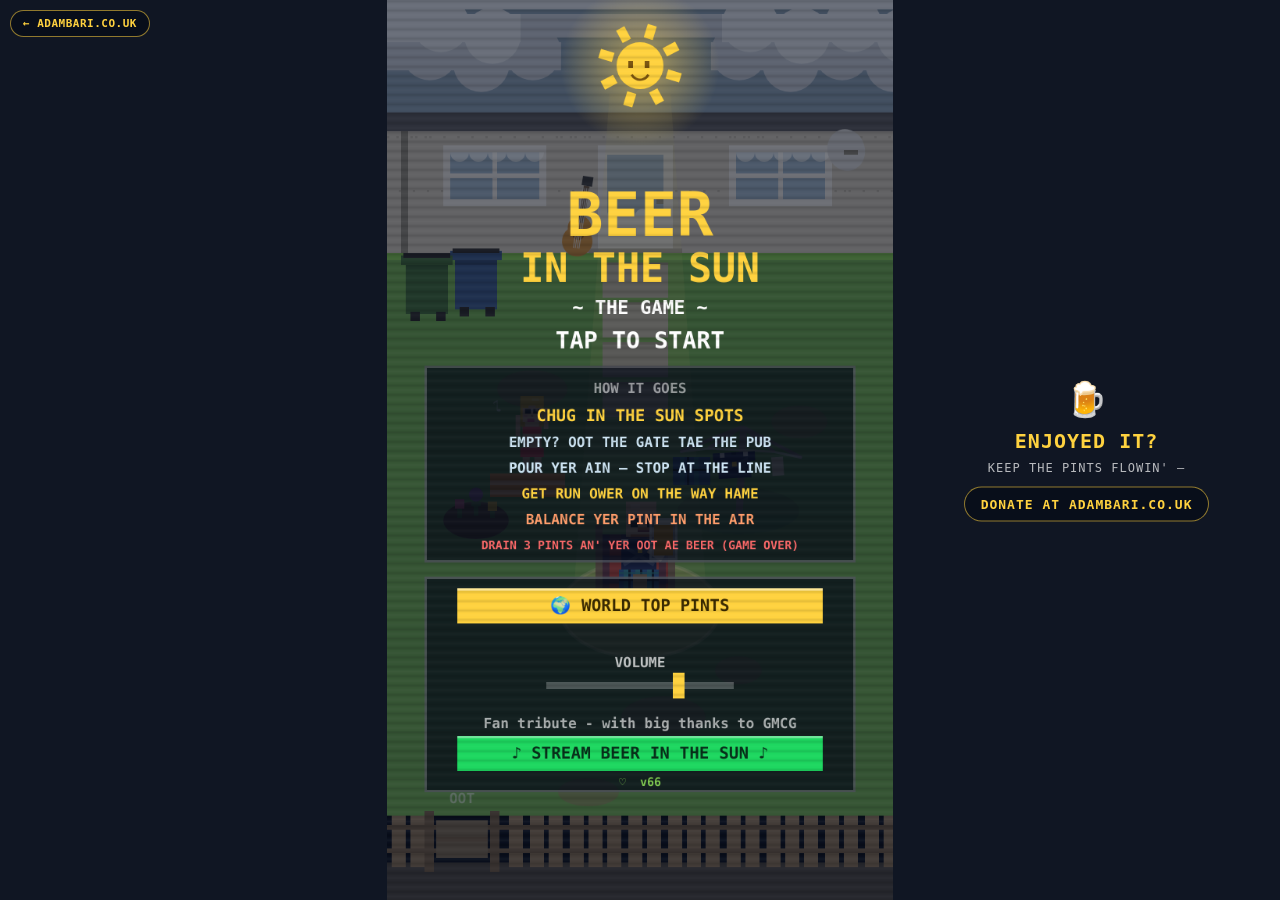
==== commit 68e6f038: "Beer In The Sun v66: sit-doon chugs, twa leaderboards, a proper pause Crossy-roads rework: the pubs " ====
--- a/beer-in-the-sun/index.html
+++ b/beer-in-the-sun/index.html
@@ -49,7 +49,7 @@
    oot the gate tae the Buzy Bee an' pour yer ain pint -> get run over on the
    street on the way hame (on purpose) -> fly hame balancin' the pint -> walk it off. */
 
-var VER='v65';
+var VER='v66';
 var W=216,H=384,TAU=Math.PI*2;
 var RES=3; /* supersample: art stays chunky, text renders crisp on big screens */
 var cv=document.getElementById('cv'),ctx=cv.getContext('2d');
@@ -72,7 +72,9 @@
 }
 
 /* ---------- persistence ---------- */
-var hi=+(localStorage.bs_hi||0);
+var hi=+(localStorage.bs_hi||0);              /* the session: ml when the pints ran oot */
+var hiSong=+(localStorage.bs_hi_song||0);     /* the sang: ml when the music stopped — same clock for a'body */
+var songNewBest=false;
 var muted=localStorage.bs_mute==='1';
 var cutsSeen=+(localStorage.bs_cuts||0);
 
@@ -427,7 +429,8 @@
 var nameBuf='',nameNext='OVER',namePendingScore=0;
 function nameEnd(save){
   var nm=nameBuf.trim().slice(0,16);
-  if(save&&nm){localStorage.bs_name=nm;boardSubmit(nm,namePendingScore);}
+  /* twa boards: the sang score goes on the sang board, the session on the session board */
+  if(save&&nm){localStorage.bs_name=nm;boardSubmit(nm,namePendingScore,nameNext==='SONGEND'?'song':'total');}
   if(nameNext==='OVER'){state='OVER';overT=0;}else state='SONGEND';
   sfx('ding');
 }
@@ -450,19 +453,21 @@
   }
   return out;
 }
+var boardMode='total';   /* 'total' = the session board, 'song' = the sang board */
+var boardBack='MENU';    /* whaur the board hands ye back tae */
 function boardFetch(){
   boardRows=null;boardErr=false;
-  fetch(SB_URL+'?select=name,score&order=score.desc&limit=100',{headers:{apikey:SB_KEY,Authorization:'Bearer '+SB_KEY}})
+  fetch(SB_URL+'?select=name,score&mode=eq.'+boardMode+'&order=score.desc&limit=100',{headers:{apikey:SB_KEY,Authorization:'Bearer '+SB_KEY}})
     .then(function(r){if(!r.ok)throw 0;return r.json();})
     .then(function(j){boardRows=boardClean(j);})
     .catch(function(){boardErr=true;});
 }
-function boardSubmit(nm,sc){
+function boardSubmit(nm,sc,mode){
   sc=Math.min(Math.floor(sc),SCORE_MAX);
   if(sc<SCORE_MIN||!/^[A-Za-z ]{1,16}$/.test(nm))return;
   try{
     fetch(SB_URL,{method:'POST',headers:{apikey:SB_KEY,Authorization:'Bearer '+SB_KEY,'Content-Type':'application/json',Prefer:'return=minimal'},
-      body:JSON.stringify({name:nm,score:sc})}).catch(function(){});
+      body:JSON.stringify({name:nm,score:sc,mode:mode==='song'?'song':'total'})}).catch(function(){});
   }catch(e){}
 }
 /* ---------- the plays coonter: anonymous, write-only, nae cookies.
@@ -541,7 +546,7 @@
 var TUTS={
   garden:{title:'YER GARDEN',lines:['DRAG YER CHAIR INTAE','THE SUN SPOT.',"SIT STILL AN' CHUG.",'THE RAIN CANNAE TOUCH','YE IN THE LIGHT.']},
   pub:{title:'THE BUZY BEE',lines:['HOLD = POUR.','STOP AT THE 568 LINE.','3 CHANCES TAE POUR.']},
-  street:{title:'TWA PUBS, WAN ROAD',lines:['CHUG AS YE CROSS.','REFILL AT THE ITHER SIDE —','BONUS EVERY CROSSIN\'.','GETTIN\' HIT = YER WAY HAME.','(THAT\'S FINE. WALK IT OFF.)']},
+  street:{title:'TWA PUBS, WAN ROAD',lines:['FOLLOW THE ARROW','TAE THE NEXT PUB.','SIT DOON — SINK THE PINT.','BONUS EVERY CROSSIN\'.','GETTIN\' HIT = YER WAY HAME.','(THAT\'S FINE. WALK IT OFF.)']},
   fly:{title:'THE WAY HAME',lines:['THE PINT IS ON YER HAUN.','SWIPE LEFT / RIGHT TAE','KEEP YER HAUN UNDER IT.','RIDE IT OOT TIL YER HAME.']}
 };
 function showTut(key){
@@ -554,6 +559,7 @@
 var lanes=[],homeHintT=0;
 /* crossy-roads atween twa pubs: the Buzy Bee an' The Ither Pub */
 var streetDir=1,crossings=0,streetT=0,streetRamp=0,swiftHaufs=0;
+var stChug=null; /* parked on the chair ootside the pub, sinkin' the lot in wan */
 var shake=0,flashRed=0,flashWhite=0,invuln=0;
 var exposure=0,burnCalled=false,sunburn=0;
 var callout=null,bubble=null,parts=[],pops=[];
@@ -567,7 +573,7 @@
 /* the drink: never stops climbin' — easy at wan pint, near-impossible in the teens */
 function drunkLvl(){return 1-Math.exp(-(drankMl/568)/7);}
 function reset(){
-  T=0;score=0;overT=0;newBest=false;
+  T=0;score=0;overT=0;newBest=false;songNewBest=false;
   scene='GARDEN';fadeV=0;fadeDir=0;fadeNext=null;
   dude={x:108,y:250,tx:108,ty:250,speed:0,vx:0,vy:0,face:1};
   dragging=false;dragId=null;
@@ -583,7 +589,7 @@
   strutT=0;strutBeat=0;strutSteps=0;strutTapped=false;strutDir=1;lickT=0;
   pour={ml:0,hold:false,done:false,doneT:0,msg:'',perfect:false,tries:0};
   lanes=[];homeHintT=0;
-  streetDir=1;crossings=0;streetT=0;streetRamp=0;swiftHaufs=0;
+  streetDir=1;crossings=0;streetT=0;streetRamp=0;swiftHaufs=0;stChug=null;
   shake=0;flashRed=0;flashWhite=0;invuln=0;
   exposure=0;burnCalled=false;sunburn=0;
   callout=null;bubble=null;parts=[];pops=[];
@@ -628,7 +634,7 @@
     {y:236,dir:1,t:rnd(1,2.9),cars:[]}
   ];
   homeHintT=0;
-  streetDir=1;crossings=0;streetT=0;streetRamp=0;
+  streetDir=1;crossings=0;streetT=0;streetRamp=0;stChug=null;
 }
 function switchTo(next){
   scene=next;
@@ -640,7 +646,7 @@
   }else if(next==='STREET'){
     initStreet();
     dude.x=113;dude.y=92;dude.tx=113;dude.ty=92;
-    calloutMsg("CHUG AN' CROSS!",'#ffd23f');
+    calloutMsg('FOLLOW THE ARROW!','#ffd23f');
     showTut('street');
   }else if(next==='GARDEN'){
     dude.x=GATE.x+6;dude.y=330;dude.tx=dude.x;dude.ty=dude.y;
@@ -678,7 +684,8 @@
   }
   dude.vx+=(txv-dude.vx)*Math.min(1,dt*10);
   dude.vy+=(tyv-dude.vy)*Math.min(1,dt*10);
-  var by1=scene==='STREET'?80:116,by2=scene==='STREET'?H-18:344;
+  /* street: the pubs are solid — pavement tae pavement only */
+  var by1=scene==='STREET'?84:116,by2=scene==='STREET'?268:344;
   dude.x=clamp(dude.x+dude.vx*dt,16,W-16);
   dude.y=clamp(dude.y+dude.vy*dt,by1,by2);
   dude.speed=Math.hypot(dude.vx,dude.vy);
@@ -992,27 +999,17 @@
   if(Math.abs(dude.y-l.y)<20)sfx(type==='whippy'?'honk':'beep');
 }
 function arrivePub(){
-  crossings++;swiftHaufs++;
-  var bonus=100*crossings;
-  score+=bonus;
-  pint.has=true;pint.ml=568;pint.watered=0;
-  calloutMsg('TAPPED UP! +'+bonus,'#ffd23f');
-  speak(streetDir>0?'SWIFT HAUF AT THE ITHER PUB.':'ANITHER WAN AT THE BUZY BEE.');
-  sfx('ding');sfx('cheer');
-  streetDir*=-1;
-  dude.tx=dude.x;dude.ty=dude.y;
+  /* pull up a chair ootside the door — the hail pint's gaun doon in wan */
+  var top=streetDir<0;
+  dude.x=76;dude.y=top?88:300;
+  dude.tx=dude.x;dude.ty=dude.y;dude.vx=0;dude.vy=0;dude.speed=0;dude.face=1;
+  dragging=false;dragId=null;
+  stChug={side:top?'top':'bot',t:0,rate:Math.max(380,pint.ml/1.1),done:0};
+  calloutMsg(top?'BACK AT THE BUZY BEE!':'THE ITHER PUB! SIT DOON.','#ffd23f');
+  sfx('cheer');
 }
 function updStreet(dt){
-  updMove(dt);
-  homeHintT+=dt;
   streetT+=dt;
-  /* chuggin' as ye go — but only doon tae the hauf-wey line, at a wanderin' pace */
-  if(pint.has&&pint.ml>284){
-    var sip=Math.min(pint.ml-284,45*dt);
-    pint.ml-=sip;drankMl+=sip;score+=sip;
-    glugT-=dt;
-    if(glugT<=0){glugT=0.3;sfx('glug');}
-  }
   /* crossy-roads ramp: it gets mental fast — ye'll be hit eventually, an' that's fine */
   streetRamp=clamp(streetT/20+crossings*0.15,0,1);
   for(var i=0;i<lanes.length;i++){
@@ -1023,12 +1020,49 @@
       var c=l.cars[j];
       c.x+=c.vx*dt;
       if((c.vx>0&&c.x>W+50)||(c.vx<0&&c.x<-50)){l.cars.splice(j,1);continue;}
-      if(Math.abs(c.x-dude.x)<c.w/2+8&&Math.abs(l.y-dude.y)<17){
+      if(!stChug&&Math.abs(c.x-dude.x)<c.w/2+8&&Math.abs(l.y-dude.y)<17){
         streetHit(c);return;
       }
     }
   }
-  /* made it across? swift hauf, then back ye go */
+  /* on the chair: the fast chug — nae strollin' till the gless is tume */
+  if(stChug){
+    stChug.t+=dt;
+    if(stChug.done>0){
+      stChug.done-=dt;
+      if(stChug.done<=0){
+        /* up ye get — back tae the pavement, new pub tae find */
+        dude.y=stChug.side==='bot'?266:90;
+        dude.tx=dude.x;dude.ty=dude.y;
+        stChug=null;
+      }
+    }else if(pint.has&&pint.ml>0.5){
+      var sip=Math.min(pint.ml,stChug.rate*dt);
+      pint.ml-=sip;drankMl+=sip;score+=sip;
+      glugT-=dt;
+      if(glugT<=0){glugT=0.09;sfx('glug');}
+      if(Math.random()<dt*7)popup(dude.x+rnd(-10,10),dude.y-44,'GLUG','#ffd23f');
+      /* foam aff the rim */
+      if(Math.random()<dt*24)parts.push({x:dude.x+10+rnd(-3,3),y:dude.y-30+rnd(-4,2),vx:rnd(-14,14),vy:-rnd(6,26),t:rnd(0.25,0.5),life:0.5,col:'#fff8e0',sz:1});
+    }else{
+      /* tume gless — tapped up, turnt roon, new mission */
+      pint.ml=0;
+      crossings++;swiftHaufs++;
+      var bonus=100*crossings;
+      score+=bonus;
+      pint.has=true;pint.ml=568;pint.watered=0;
+      streetDir*=-1;
+      calloutMsg('DOON IN WAN! +'+bonus,'#ffd23f');
+      speak(streetDir<0?'TIME TAE GET BACK TAE THE BUZY BEE.':'AWAY TAE THE ITHER PUB WI\' YE.');
+      popup(dude.x,dude.y-48,'AAAH!','#7ec850');
+      sfx('ding');sfx('cheer');
+      stChug.done=0.7;
+    }
+    return;
+  }
+  updMove(dt);
+  homeHintT+=dt;
+  /* made it across? park yersel at the pub */
   if(streetDir>0&&dude.y>262)arrivePub();
   else if(streetDir<0&&dude.y<98)arrivePub();
   /* nae hame gate. the only way hame is through a windscreen. */
@@ -1258,9 +1292,13 @@
   /* bliss follows the chorus: sight an' sound move thegither */
   if(songEndPending&&state==='PLAY'&&(scene==='GARDEN'||scene==='STREET'||scene==='PUB')){
     songEndPending=false;
-    lbAdd(Math.floor(score));sfx('cheer');
-    namePendingScore=Math.floor(score);
-    if(namePendingScore>=300){nameBuf=(localStorage.bs_name||'');nameNext='SONGEND';state='NAME';}
+    var sEnd=Math.floor(score);
+    lbAdd(sEnd);sfx('cheer');
+    /* the sang best is its ain category — the session's still gaun */
+    songNewBest=sEnd>hiSong;
+    if(songNewBest){hiSong=sEnd;localStorage.bs_hi_song=hiSong;}
+    namePendingScore=sEnd;
+    if(sEnd>=300){nameBuf=(localStorage.bs_name||'');nameNext='SONGEND';state='NAME';}
     else state='SONGEND';
   }
   var bt=(sunOn&&state==='PLAY'&&(scene==='GARDEN'||scene==='STRUT')&&pint.has&&pint.ml>0)?1:0;
@@ -1543,7 +1581,8 @@
   var skin=mix([240,200,160],[232,116,92],sunburn);
   var tapsAff=walkOffs>=3; /* three walk-offs in an' the tap's aff */
   var moving=dude.speed>22&&(scene==='GARDEN'||scene==='STREET');
-  var drinking=inSunPatch()&&dude.speed<15&&pint.has&&pint.ml>0&&!fetching&&scene==='GARDEN'&&state==='PLAY';
+  var streetChug=scene==='STREET'&&stChug&&stChug.done<=0&&pint.has&&pint.ml>0;
+  var drinking=(inSunPatch()&&dude.speed<15&&pint.has&&pint.ml>0&&!fetching&&scene==='GARDEN'&&state==='PLAY')||streetChug;
   ctx.save();
   if(invuln>0&&scene==='GARDEN'&&Math.floor(T*10)%2===0)ctx.globalAlpha=0.45;
   ctx.translate(dude.x,dude.y);
@@ -1574,6 +1613,8 @@
     ctx.fillStyle='#3a3a3a';ctx.fillRect(-5+step*3,8,5,3);ctx.fillRect(1-step*3,8,5,3);
     drawHead(skin,false,0,-38);
   }else{
+    /* the doon-in-wan: chair tipped back, elbow gaun like a fiddler's */
+    if(streetChug)ctx.rotate(-0.09+Math.sin(T*24)*0.03);
     ctx.fillStyle='#b5443c';ctx.fillRect(-16,-22,28,32);
     ctx.fillStyle='rgba(30,50,90,0.5)';
     for(var i=-16;i<12;i+=8)ctx.fillRect(i,-22,3,32);
@@ -1604,6 +1645,21 @@
     ctx.beginPath();ctx.moveTo(bx-3,by+7);ctx.lineTo(bx+3,by+7);ctx.lineTo(dude.x,by+12);ctx.closePath();ctx.fill();
     text(bubble.txt,bx,by,6,'#1c1c1c');
     ctx.globalAlpha=1;
+  }
+  /* street: the big arrow that follows ye — whaur's the next pint? */
+  if(scene==='STREET'&&state==='PLAY'&&!stChug&&!bubble){
+    var bob2=Math.sin(T*7)*3;
+    var ay2=streetDir>0?dude.y+22+bob2:dude.y-50-bob2;
+    ctx.save();ctx.translate(dude.x,ay2);
+    if(streetDir<0)ctx.scale(1,-1);
+    ctx.globalAlpha=0.65+Math.sin(T*6)*0.3;
+    ctx.fillStyle='#1c1c22';
+    ctx.fillRect(-3,-11,6,10);
+    ctx.beginPath();ctx.moveTo(0,9);ctx.lineTo(-9,-2);ctx.lineTo(9,-2);ctx.closePath();ctx.fill();
+    ctx.fillStyle='#ffd23f';
+    ctx.fillRect(-2,-10,4,8);
+    ctx.beginPath();ctx.moveTo(0,7);ctx.lineTo(-7,-2);ctx.lineTo(7,-2);ctx.closePath();ctx.fill();
+    ctx.restore();
   }
   /* fetch arrow tae the gate */
   if(fetching&&state==='PLAY'&&scene==='GARDEN'){
@@ -1667,6 +1723,7 @@
 function drawPint(x,y,tilted,surfA,surfBow){
   ctx.save();ctx.translate(x,y);
   if(tilted&&scene==='GARDEN')ctx.rotate(-0.5*dude.face);
+  else if(tilted&&scene==='STREET')ctx.rotate(-1.1*dude.face); /* the full tip for the doon-in-wan */
   var fill=clamp(pint.ml/568,0,1);
   ctx.fillStyle='rgba(220,235,245,0.5)';ctx.fillRect(-5,-10,10,16);
   if(pint.has&&fill>0){
@@ -1875,16 +1932,16 @@
   px(152,286,40,22,'#ffdf8a');px(154,288,36,18,'#f4b942');
   px(58,330,100,16,'#1e3528');
   text('THE ITHER PUB',108,338,7,'#ffd23f');
-  if(streetDir>0&&Math.floor(T*3)%2===0)text('▼',112,278,9,'#ffd23f');
-  if(streetDir<0&&Math.floor(T*3)%2===0)text('▲',112,64,9,'#ffd23f');
+  if(streetDir>0&&Math.floor(T*3)%2===0)text('▼',112,278,13,'#ffd23f');
+  if(streetDir<0&&Math.floor(T*3)%2===0)text('▲',113,62,13,'#ffd23f');
   /* traffic */
   for(var i=0;i<lanes.length;i++){
     var l=lanes[i];
     for(var j=0;j<l.cars.length;j++)drawVehicle(l.cars[j],l.y);
   }
   /* the mission statement */
-  if(pint.has&&pint.ml<=284&&Math.floor(T*3)%2===0)text('HAUF DONE — CROSS FUR A TAP-UP!',W/2,H-14,7,'#6bc5ff');
-  else if(Math.floor(T*2)%2===0)text("CHUG AN' CROSS!",W/2,H-14,8,'#ffd23f');
+  if(stChug)text(Math.floor(T*6)%2===0?'GLUG GLUG GLUG!':'DOON IN WAN!',W/2,H-14,8,'#ffd23f');
+  else if(Math.floor(T*2)%2===0)text(streetDir>0?'GET TAE THE ITHER PUB!':'BACK TAE THE BUZY BEE!',W/2,H-14,7,'#ffd23f');
   else text("(GETTIN' HIT = THE WAY HAME)",W/2,H-14,6,'rgba(255,255,255,0.6)');
 }
 function drawVehicle(c,ly){
@@ -2255,6 +2312,13 @@
   text('BEST '+Math.max(hi,Math.floor(score)),8,24,6,'rgba(255,255,255,0.75)','left');
   drawPintLives();
   drawMuteIcon();
+  /* the pause pill: tap it (or Esc) for a breather */
+  if(state==='PLAY'){
+    ctx.fillStyle='rgba(6,12,24,0.6)';ctx.fillRect(W/2-13,4,26,16);
+    ctx.strokeStyle='rgba(255,255,255,0.4)';ctx.lineWidth=1;ctx.strokeRect(W/2-12.5,4.5,25,15);
+    ctx.fillStyle='rgba(255,255,255,0.85)';
+    ctx.fillRect(W/2-5,8,3,8);ctx.fillRect(W/2+2,8,3,8);
+  }
   /* rain's on — get tae the sun spot */
   if(scene==='GARDEN'&&rain.active&&inRain()&&pint.has&&pint.ml>0&&Math.floor(T*3)%2===0){
     text('GET OOT THE RAIN!',W/2,52,7,'#6bc5ff');
@@ -2376,17 +2440,25 @@
   if(walkOffs>0){text('RAN OVER x'+walkOffs+' — WALKED THEM AFF',W/2,ln,6,'#ffd23f');ln+=11;}
   if(swiftHaufs>0){text('SWIFT HAUFS SURVIVED: '+swiftHaufs,W/2,ln,6,'#6bc5ff');ln+=11;}
   if(tidyPints>0){text('TIDY PINTS POURED: '+tidyPints,W/2,ln,6,'#7ec850');ln+=11;}
-  if(newBest&&Math.floor(overT*3)%2===0)text('NEW BEST!',W/2,ln+6,10,'#ffd23f');
-  else text('BEST: '+hi+' ml',W/2,ln+6,8,'#fff');
+  if(newBest&&Math.floor(overT*3)%2===0)text('NEW SESSION BEST!',W/2,ln+6,10,'#ffd23f');
+  else text('BEST SESSION: '+hi+' ml',W/2,ln+6,8,'#fff');
   text('GMCG ON INSTAGRAM FOR UPDATES',W/2,262,7,'#cfe6f5');
   text('MADE BY ADAM — ADAMBARI.CO.UK',W/2,274,7,'#cfe6f5');
   text('♡',W/2,286,9,'#7ec850');
   if(overT>0.8&&Math.floor(overT*2)%2===0)text('TAP TO GO AGAIN',W/2,314,9,'#fff');
 }
 function drawPause(){
-  ctx.fillStyle='rgba(10,16,30,0.7)';ctx.fillRect(0,0,W,H);
-  text('PAUSED',W/2,H/2-10,16,'#ffd23f');
-  text('TAP TO RESUME',W/2,H/2+14,8,'#fff');
+  ctx.fillStyle='rgba(10,16,30,0.8)';ctx.fillRect(0,0,W,H);
+  text('PAUSED',W/2,110,16,'#ffd23f');
+  var btns=[['CARRY ON',158],['LEADERBOARD',192],['BACK TAE MENU',226]];
+  for(var i=0;i<3;i++){
+    ctx.fillStyle=i===0?'rgba(255,210,63,0.18)':'rgba(255,255,255,0.07)';
+    ctx.fillRect(38,btns[i][1]-13,W-76,26);
+    ctx.strokeStyle=i===0?'rgba(255,210,63,0.7)':'rgba(255,255,255,0.25)';ctx.lineWidth=1;
+    ctx.strokeRect(38.5,btns[i][1]-12.5,W-77,25);
+    text(btns[i][0],W/2,btns[i][1],8,i===0?'#ffd23f':'#fff');
+  }
+  text('ESC PAUSES AN\' RESUMES',W/2,266,6,'rgba(255,255,255,0.45)');
 }
 function drawNameEntry(){
   /* retro arcade cabinet name entry */
@@ -2420,17 +2492,27 @@
 }
 function drawBoard(){
   ctx.fillStyle='rgba(10,16,30,0.92)';ctx.fillRect(0,0,W,H);
-  text("THE WORLD'S TAP PINTS",W/2,54,11,'#ffd23f');
-  text('ml o\' beer drunk in the sun',W/2,70,6,'rgba(255,255,255,0.55)');
-  if(boardErr)text('CANNAE REACH THE BOARD',W/2,180,8,'#ff6b6b');
-  else if(!boardRows)text("POURIN'...",W/2,180,8,'#cfe6f5');
-  else if(!boardRows.length)text('NAEBODY YET — BE FIRST',W/2,180,8,'#cfe6f5');
+  text("THE WORLD'S TAP PINTS",W/2,42,11,'#ffd23f');
+  text(boardMode==='song'?'ml sunk by the end o\' the sang':'ml sunk afore the pints ran oot',W/2,58,6,'rgba(255,255,255,0.55)');
+  /* twa boards: the session an' the sang */
+  var tabs=[{k:'total',lb:'SESSION',x:24},{k:'song',lb:'SANG',x:112}];
+  for(var t2=0;t2<2;t2++){
+    var tb=tabs[t2],on=boardMode===tb.k;
+    ctx.fillStyle=on?'rgba(255,210,63,0.18)':'rgba(255,255,255,0.06)';
+    ctx.fillRect(tb.x,72,80,20);
+    ctx.strokeStyle=on?'#ffd23f':'rgba(255,255,255,0.25)';ctx.lineWidth=1;
+    ctx.strokeRect(tb.x+0.5,72.5,79,19);
+    text(tb.lb,tb.x+40,82,8,on?'#ffd23f':'rgba(255,255,255,0.7)');
+  }
+  if(boardErr)text('CANNAE REACH THE BOARD',W/2,200,8,'#ff6b6b');
+  else if(!boardRows)text("POURIN'...",W/2,200,8,'#cfe6f5');
+  else if(!boardRows.length)text('NAEBODY YET — BE FIRST',W/2,200,8,'#cfe6f5');
   else for(var i=0;i<boardRows.length&&i<15;i++){
     var r=boardRows[i];
     var me=localStorage.bs_name&&r.name===localStorage.bs_name;
-    text((i+1)+'.',28,92+i*16,7,me?'#ffd23f':'rgba(255,255,255,0.55)','left');
-    text(String(r.name).slice(0,16),44,92+i*16,7,me?'#ffd23f':'#fff','left');
-    text(r.score+' ml',W-24,92+i*16,7,me?'#ffd23f':'#7ec850','right');
+    text((i+1)+'.',28,106+i*15,7,me?'#ffd23f':'rgba(255,255,255,0.55)','left');
+    text(String(r.name).slice(0,16),44,106+i*15,7,me?'#ffd23f':'#fff','left');
+    text(r.score+' ml',W-24,106+i*15,7,me?'#ffd23f':'#7ec850','right');
   }
   text('TAP TO GO BACK',W/2,348,8,'#fff');
 }
@@ -2439,8 +2521,9 @@
   text("THAT'S THE HAIL SONG!",W/2,76,11,'#ffd23f');
   text('BEER IN THE SUN SO FAR:',W/2,104,7,'#fff');
   text(Math.floor(score)+' ml',W/2,130,20,'#ffd23f');
-  text(score>hi?'ON FOR A NEW BEST!':'BEST: '+hi+' ml',W/2,152,8,score>hi?'#7ec850':'#fff');
-  text('LEADERBOARD',W/2,182,8,'rgba(255,255,255,0.75)');
+  /* the sang score is its ain category — a'body gets the same clock */
+  text(songNewBest?'NEW SANG BEST!':'SANG BEST: '+hiSong+' ml',W/2,152,8,songNewBest?'#7ec850':'#fff');
+  text('YER SANG SCORES',W/2,182,8,'rgba(255,255,255,0.75)');
   var lb=lbLoad();
   for(var i=0;i<lb.length&&i<5;i++){
     var me=i===newLbAt;
@@ -2546,7 +2629,7 @@
       nawT=1.5;sfx('squawk');return;
     }
     if(p.y>248&&p.y<268){ /* the world's tap pints */
-      boardFetch();state='BOARD';return;
+      boardBack='MENU';boardFetch();state='BOARD';return;
     }
     if(p.y>311&&p.y<333){ /* stream the real thing */
       try{window.open('https://open.spotify.com/track/4gxDGM8LNht9higommwH7h','_blank');}catch(e){}
@@ -2555,9 +2638,22 @@
     start();return;
   }
   if(state==='OVER'){if(overT>0.8){state='MENU';menuT=0;}return;}
-  if(state==='PAUSE'){state='PLAY';return;}
+  if(state==='PAUSE'){
+    if(p.y>145&&p.y<171){state='PLAY';sfx('ding');return;}                       /* carry on */
+    if(p.y>179&&p.y<205){boardBack='PAUSE';boardFetch();state='BOARD';sfx('ding');return;}
+    if(p.y>213&&p.y<239){state='MENU';menuT=0;sfx('ding');return;}               /* gie up the run */
+    return;
+  }
   if(state==='SONGEND'){state='PLAY';return;}
-  if(state==='BOARD'){state='MENU';menuT=0;return;}
+  if(state==='BOARD'){
+    if(p.y>68&&p.y<96){ /* the twa tabs */
+      if(p.x>24&&p.x<104&&boardMode!=='total'){boardMode='total';boardFetch();sfx('pickup');}
+      else if(p.x>112&&p.x<192&&boardMode!=='song'){boardMode='song';boardFetch();sfx('pickup');}
+      return;
+    }
+    if(boardBack==='PAUSE')state='PAUSE';else{state='MENU';menuT=0;}
+    return;
+  }
   if(state==='NAME'){
     var gx0=9,gy0=176,cw=22,chh2=24;
     if(p.y>gy0&&p.y<gy0+3*chh2){
@@ -2576,6 +2672,8 @@
     return;
   }
   if(state!=='PLAY')return;
+  /* the pause pill, tap centre-tap (Esc on a keyboard) */
+  if(p.y<24&&Math.abs(p.x-W/2)<16){state='PAUSE';sfx('ding');return;}
   if(tutCard){if(tutCardT>0.5)tutCard=null;return;}
   if(scene==='BAL'){balPX=p.x;return;} /* touch doon anywhere — swipin' steers */
   if(scene==='CUT'||scene==='STRUT')return; /* nae skippin' the ritual */
@@ -2605,7 +2703,7 @@
   if(!pressMoved&&pressStart&&dist(p.x,p.y,pressStart.x,pressStart.y)>6){pressMoved=true;dragging=true;}
   if(dragging){
     dude.tx=clamp(p.x+dragOff.x,16,W-16);
-    dude.ty=clamp(p.y+dragOff.y,scene==='STREET'?80:112,H-18);
+    dude.ty=clamp(p.y+dragOff.y,scene==='STREET'?84:112,scene==='STREET'?268:H-18);
   }
 });
 function endPointer(e){
@@ -2627,7 +2725,16 @@
     else if(k==='Escape')nameEnd(false);
     e.preventDefault();return;
   }
-  if(state==='BOARD'){state='MENU';menuT=0;return;}
+  if(state==='BOARD'){
+    if(k==='ArrowLeft'&&boardMode!=='total'){boardMode='total';boardFetch();return;}
+    if(k==='ArrowRight'&&boardMode!=='song'){boardMode='song';boardFetch();return;}
+    if(boardBack==='PAUSE')state='PAUSE';else{state='MENU';menuT=0;}
+    return;
+  }
+  if(k==='Escape'){ /* pause on the keyboard */
+    if(state==='PLAY'){state='PAUSE';return;}
+    if(state==='PAUSE'){state='PLAY';return;}
+  }
   if(k==='ArrowLeft'||k==='a'||k==='A')kb.l=true;
   if(k==='ArrowRight'||k==='d'||k==='D')kb.r=true;
   if(k==='ArrowUp'||k==='w'||k==='W')kb.u=true;
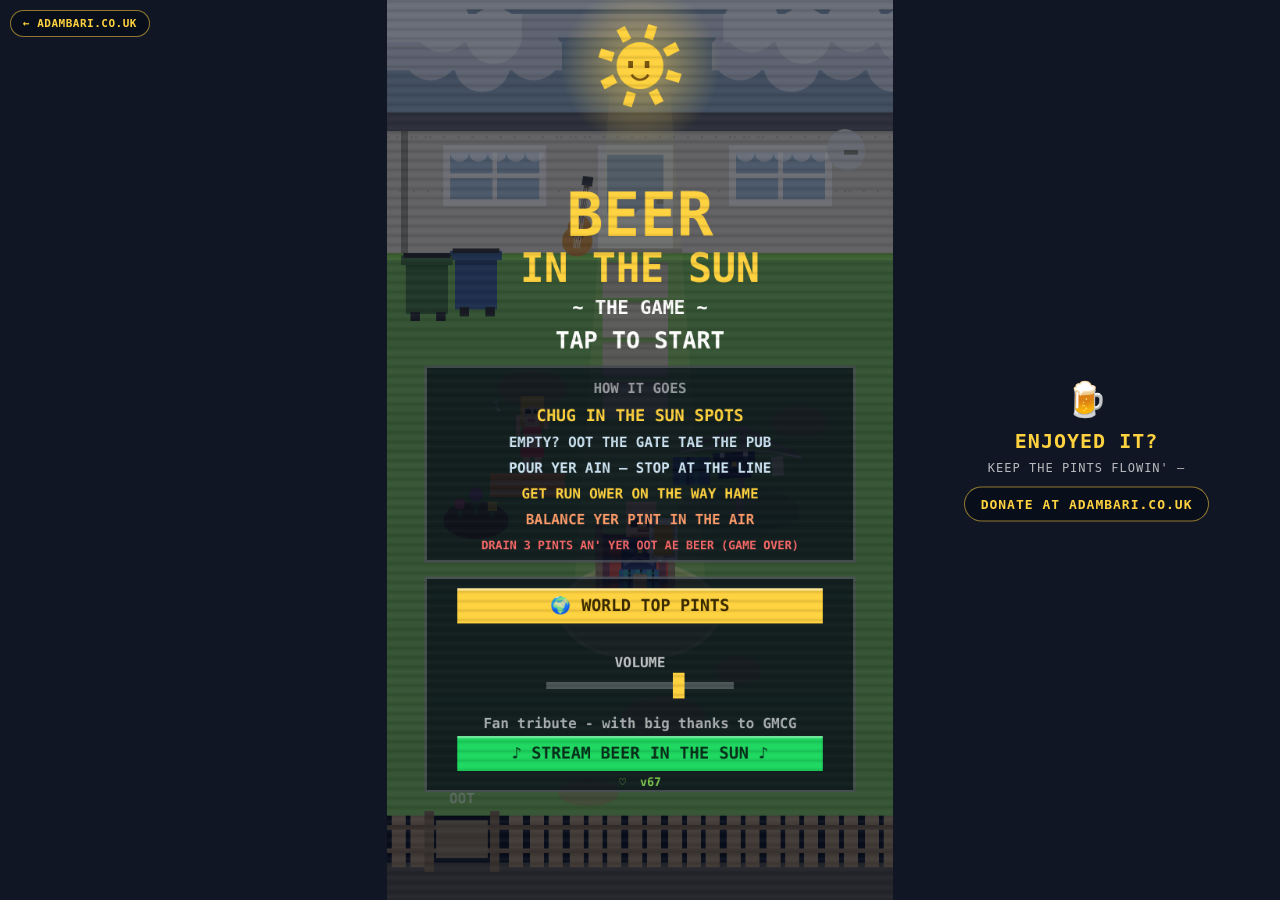
==== commit 33589580: "Beer In The Sun v67: chug chair on the pavement, nae mair clippin arrivePub teleported ye 30px intae" ====
--- a/beer-in-the-sun/index.html
+++ b/beer-in-the-sun/index.html
@@ -49,7 +49,7 @@
    oot the gate tae the Buzy Bee an' pour yer ain pint -> get run over on the
    street on the way hame (on purpose) -> fly hame balancin' the pint -> walk it off. */
 
-var VER='v66';
+var VER='v67';
 var W=216,H=384,TAU=Math.PI*2;
 var RES=3; /* supersample: art stays chunky, text renders crisp on big screens */
 var cv=document.getElementById('cv'),ctx=cv.getContext('2d');
@@ -999,12 +999,12 @@
   if(Math.abs(dude.y-l.y)<20)sfx(type==='whippy'?'honk':'beep');
 }
 function arrivePub(){
-  /* pull up a chair ootside the door — the hail pint's gaun doon in wan */
+  /* pull up a chair richt whaur ye stopped, on the pavement — no' through the door */
   var top=streetDir<0;
-  dude.x=76;dude.y=top?88:300;
+  dude.x=clamp(dude.x,28,W-28);dude.y=top?90:266;
   dude.tx=dude.x;dude.ty=dude.y;dude.vx=0;dude.vy=0;dude.speed=0;dude.face=1;
   dragging=false;dragId=null;
-  stChug={side:top?'top':'bot',t:0,rate:Math.max(380,pint.ml/1.1),done:0};
+  stChug={t:0,rate:Math.max(380,pint.ml/1.1),done:0};
   calloutMsg(top?'BACK AT THE BUZY BEE!':'THE ITHER PUB! SIT DOON.','#ffd23f');
   sfx('cheer');
 }
@@ -1031,9 +1031,7 @@
     if(stChug.done>0){
       stChug.done-=dt;
       if(stChug.done<=0){
-        /* up ye get — back tae the pavement, new pub tae find */
-        dude.y=stChug.side==='bot'?266:90;
-        dude.tx=dude.x;dude.ty=dude.y;
+        /* up ye get — ye're already on the pavement, new pub tae find */
         stChug=null;
       }
     }else if(pint.has&&pint.ml>0.5){
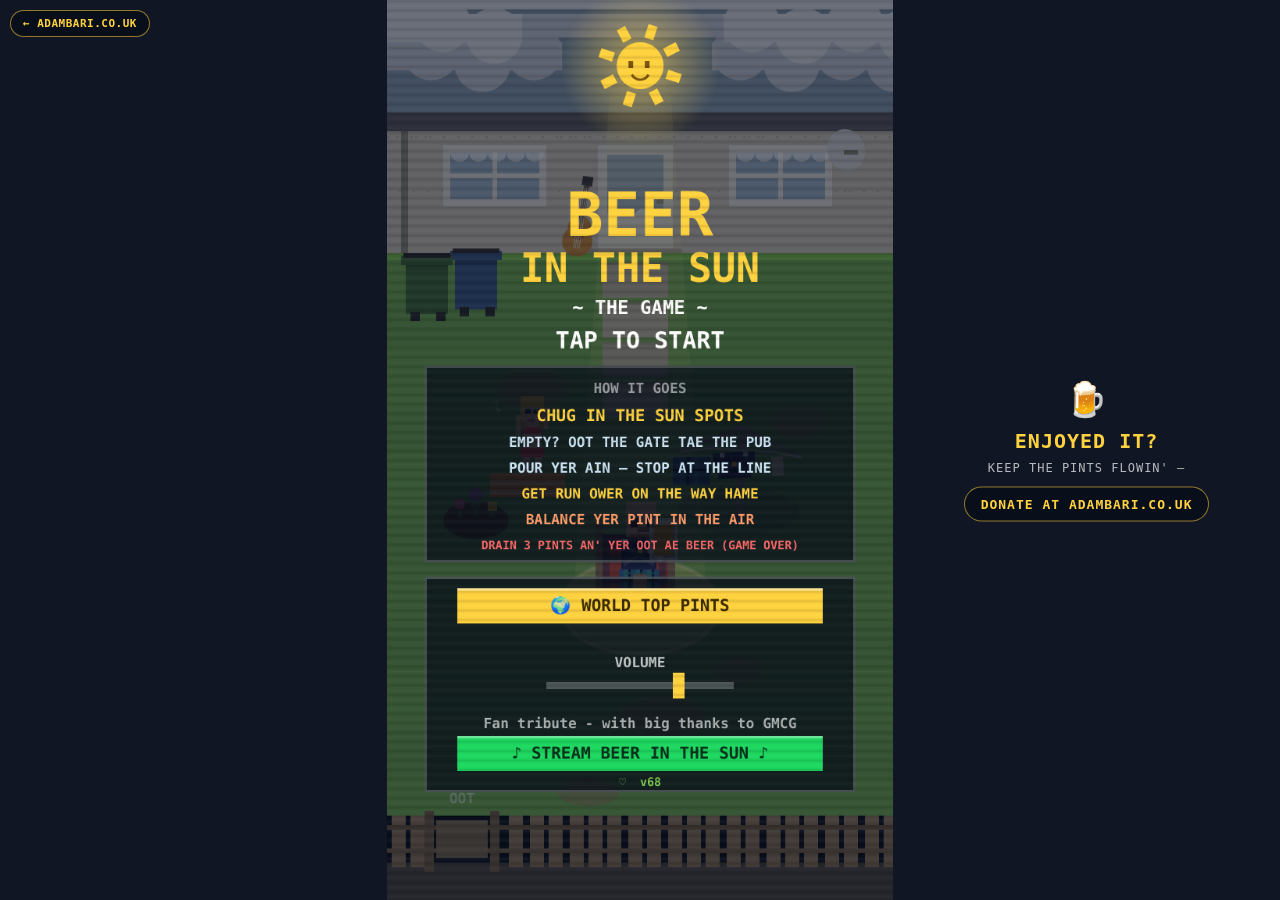
==== commit 45464f6f: "Beer In The Sun v68: spillin at altitude drains yer life 2x The pint lives at the top right barely m" ====
--- a/beer-in-the-sun/index.html
+++ b/beer-in-the-sun/index.html
@@ -49,7 +49,7 @@
    oot the gate tae the Buzy Bee an' pour yer ain pint -> get run over on the
    street on the way hame (on purpose) -> fly hame balancin' the pint -> walk it off. */
 
-var VER='v67';
+var VER='v68';
 var W=216,H=384,TAU=Math.PI*2;
 var RES=3; /* supersample: art stays chunky, text renders crisp on big screens */
 var cv=document.getElementById('cv'),ctx=cv.getContext('2d');
@@ -1142,7 +1142,7 @@
   if(pint.has&&pint.ml>0&&edgeUp>headroom+1.2){
     var sd4=surfSA>0?-1:1;
     var ov=Math.min(pint.ml,(edgeUp-headroom)*10*dt);
-    pint.ml-=ov;flightSpill+=ov;spillAcc+=ov*0.8;spillFlash=0.35;stock-=ov/568;
+    pint.ml-=ov;flightSpill+=ov;spillAcc+=ov*0.8;spillFlash=0.35;stock-=ov/284; /* spilt at altitude coonts double */
     var dyB2=246+Math.sin(T*2.2)*6;
     while(spillAcc>2.2){spillAcc-=2.2;
       balDrops.push({x:hx+sd4*(11+rnd(0,7)),y:dyB2-66-34+rnd(-3,5),
@@ -1189,7 +1189,7 @@
   if(aa2>0.45&&pint.has&&pint.ml>0){
     var sRate=lerp(8,90,Math.pow((aa2-0.45)/0.7,1.4));
     var out=Math.min(pint.ml,sRate*dt);
-    pint.ml-=out;flightSpill+=out;spillAcc+=out;spillFlash=0.35;stock-=out/568;
+    pint.ml-=out;flightSpill+=out;spillAcc+=out;spillFlash=0.35;stock-=out/284; /* spilt at altitude coonts double */
     var sd3=tiltA>0?1:-1,dyB=246+Math.sin(T*2.2)*6;
     while(spillAcc>2.2){
       spillAcc-=2.2;
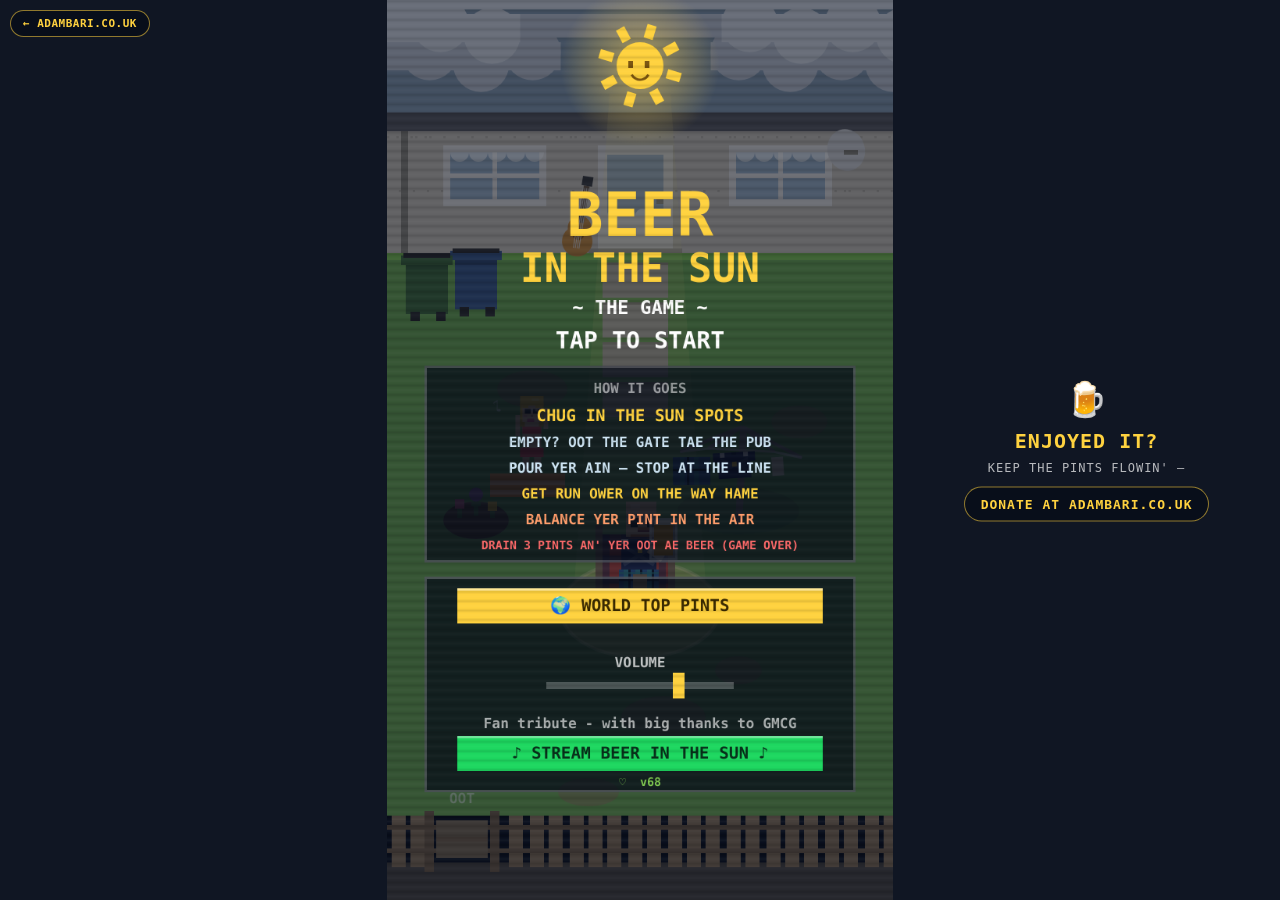
==== commit c915ddc3: "Beer In The Sun: scores submit via the bits-submit Edge Function Direct anon INSERT on bits_scores i" ====
--- a/beer-in-the-sun/index.html
+++ b/beer-in-the-sun/index.html
@@ -465,9 +465,12 @@
 function boardSubmit(nm,sc,mode){
   sc=Math.min(Math.floor(sc),SCORE_MAX);
   if(sc<SCORE_MIN||!/^[A-Za-z ]{1,16}$/.test(nm))return;
+  /* scores go through the bits-submit door noo — it checks this visit
+     actually PLAYED (the sid trail in bits_hits) afore onything lands */
   try{
-    fetch(SB_URL,{method:'POST',headers:{apikey:SB_KEY,Authorization:'Bearer '+SB_KEY,'Content-Type':'application/json',Prefer:'return=minimal'},
-      body:JSON.stringify({name:nm,score:sc,mode:mode==='song'?'song':'total'})}).catch(function(){});
+    fetch(SB_URL.replace('/rest/v1/bits_scores','/functions/v1/bits-submit'),
+      {method:'POST',headers:{apikey:SB_KEY,Authorization:'Bearer '+SB_KEY,'Content-Type':'application/json'},
+      body:JSON.stringify({name:nm,score:sc,mode:mode==='song'?'song':'total',sid:SID})}).catch(function(){});
   }catch(e){}
 }
 /* ---------- the plays coonter: anonymous, write-only, nae cookies.
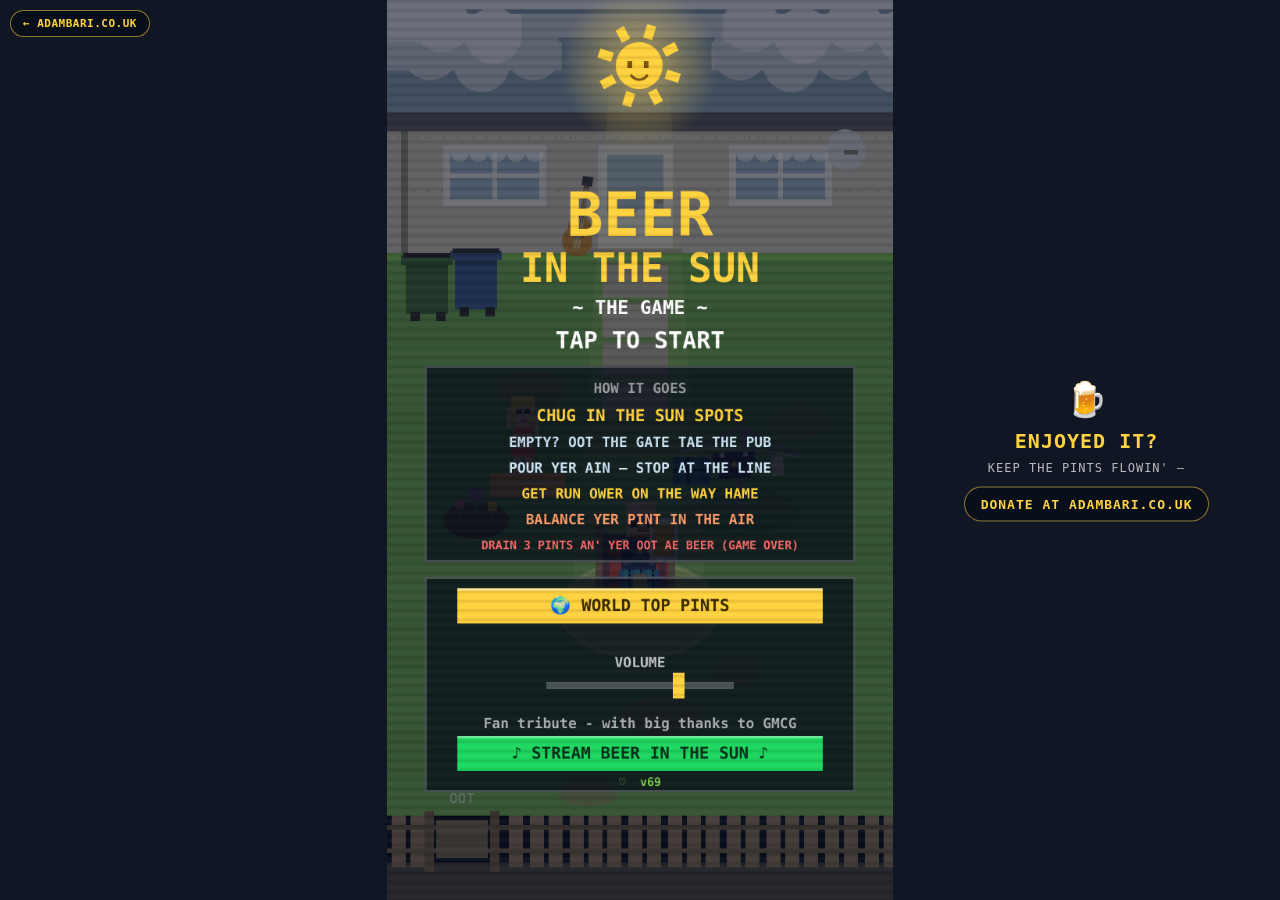
==== commit 278b00de: "SEO foundation: sitemap, robots, structured data, crawlable game text Make the site discoverable on " ====
--- a/beer-in-the-sun/index.html
+++ b/beer-in-the-sun/index.html
@@ -3,10 +3,17 @@
 <head>
 <meta charset="utf-8">
 <meta name="viewport" content="width=device-width,initial-scale=1,maximum-scale=1,user-scalable=no,viewport-fit=cover">
-<title>Beer In The Sun — The Game</title>
-<meta name="description" content="Chug in the sun spots o' yer garden, pour yer ain pint at the pub, get run over on the way hame. A daft wee retro fan tribute to GMCG's 'Beer In The Sun'.">
+<title>Beer In The Sun — Free Browser Game (GMCG Tribute)</title>
+<meta name="description" content="Beer In The Sun is a free one-button browser arcade game — chug in the sun spots o' yer garden, pour yer ain pint at the pub, get run over on the way hame. A daft wee retro fan tribute to GMCG's song 'Beer In The Sun'. Play free, no download.">
 <meta property="og:title" content="Beer In The Sun — The Game">
-<meta property="og:description" content="Chug in the sun spots, pour yer ain pint, get run over on the way hame, walk it off. A daft wee fan tribute to GMCG.">
+<meta property="og:description" content="Chug in the sun spots, pour yer ain pint, get run over on the way hame, walk it off. A free browser arcade game — a fan tribute to GMCG.">
+<meta property="og:type" content="website">
+<meta property="og:url" content="https://adambari.co.uk/beer-in-the-sun/">
+<meta property="og:site_name" content="Adam Bari — PopNoodler">
+<meta name="twitter:card" content="summary">
+<meta name="twitter:title" content="Beer In The Sun — The Game">
+<meta name="twitter:description" content="A free one-button browser arcade game. A daft wee fan tribute to GMCG's 'Beer In The Sun'.">
+<link rel="canonical" href="https://adambari.co.uk/beer-in-the-sun/">
 <link rel="icon" href="data:image/svg+xml,<svg xmlns='http://www.w3.org/2000/svg' viewBox='0 0 100 100'><text y='.9em' font-size='90'>🍺</text></svg>">
 <style>
   html,body{margin:0;padding:0;height:100%;background:#101623;overflow:hidden}
@@ -31,6 +38,24 @@
     #sideNote:hover .sn-pill{background:rgba(255,210,63,0.18)}
   }
 </style>
+<script type="application/ld+json">
+{
+  "@context": "https://schema.org",
+  "@type": "VideoGame",
+  "name": "Beer In The Sun",
+  "url": "https://adambari.co.uk/beer-in-the-sun/",
+  "description": "A free one-button browser arcade game about the great Scottish ritual of chasing a pint into the one gap in the clouds. A fan tribute to Graeme \"GMCG\" McGuigan, featuring his song 'Beer In The Sun' with his blessing. Play free in your browser, no download.",
+  "genre": ["Arcade", "Casual"],
+  "gamePlatform": "Web browser",
+  "applicationCategory": "Game",
+  "operatingSystem": "Any (web browser)",
+  "playMode": "SinglePlayer",
+  "inLanguage": "en",
+  "author": { "@type": "Person", "name": "Adam Bari", "url": "https://adambari.co.uk/" },
+  "offers": { "@type": "Offer", "price": "0", "priceCurrency": "GBP" },
+  "about": { "@type": "MusicRecording", "name": "Beer In The Sun", "byArtist": { "@type": "MusicGroup", "name": "GMCG (Graeme McGuigan)" } }
+}
+</script>
 </head>
 <body>
 <a id="homeBtn" href="/" aria-label="Back to adambari.co.uk">&larr; ADAMBARI.CO.UK</a>
@@ -40,6 +65,21 @@
   <span class="sn-small">KEEP THE PINTS FLOWIN' —</span>
   <span class="sn-pill">DONATE AT ADAMBARI.CO.UK</span>
 </a>
+<!-- Text alternative for the canvas game: read by screen readers and search
+     engines (the game itself is drawn on a canvas with no crawlable text). -->
+<main style="position:absolute;width:1px;height:1px;padding:0;margin:-1px;overflow:hidden;clip:rect(0,0,0,0);white-space:nowrap;border:0">
+  <h1>Beer In The Sun — a free browser arcade game</h1>
+  <p>Beer In The Sun is a free, one-button retro arcade game you can play right in your browser, with no download. It is a fan tribute to the song "Beer In The Sun" by Graeme "GMCG" McGuigan, featuring his actual track with his blessing.</p>
+  <p>It is the great Scottish ritual, lived on repeat: drag your deckchair into the one gap in the clouds, chug your pint before the rain gets it, pour your own at the Buzy Bee, cross the road on the way home, and balance a full pint all the way home over the rooftops.</p>
+  <h2>How to play</h2>
+  <ul>
+    <li>Drag your chair, or use WASD / arrow keys, into the sun spot and sit still to chug.</li>
+    <li>Rain falls everywhere the sun is not — stay in the light to protect your pint.</li>
+    <li>Empty glass? Head out the gate to the pub and pour your own — stop at the 568ml line.</li>
+    <li>Your score is millilitres of beer drunk in the sun. Drain three pints and you are out.</li>
+  </ul>
+  <p>Made by Adam Bari (PopNoodler), a game developer from the Isle of Barra, Scotland. <a href="https://adambari.co.uk/">More free browser games at adambari.co.uk</a>.</p>
+</main>
 <canvas id="cv"></canvas>
 <script>
 (function(){
@@ -49,7 +89,7 @@
    oot the gate tae the Buzy Bee an' pour yer ain pint -> get run over on the
    street on the way hame (on purpose) -> fly hame balancin' the pint -> walk it off. */
 
-var VER='v68';
+var VER='v69';
 var W=216,H=384,TAU=Math.PI*2;
 var RES=3; /* supersample: art stays chunky, text renders crisp on big screens */
 var cv=document.getElementById('cv'),ctx=cv.getContext('2d');
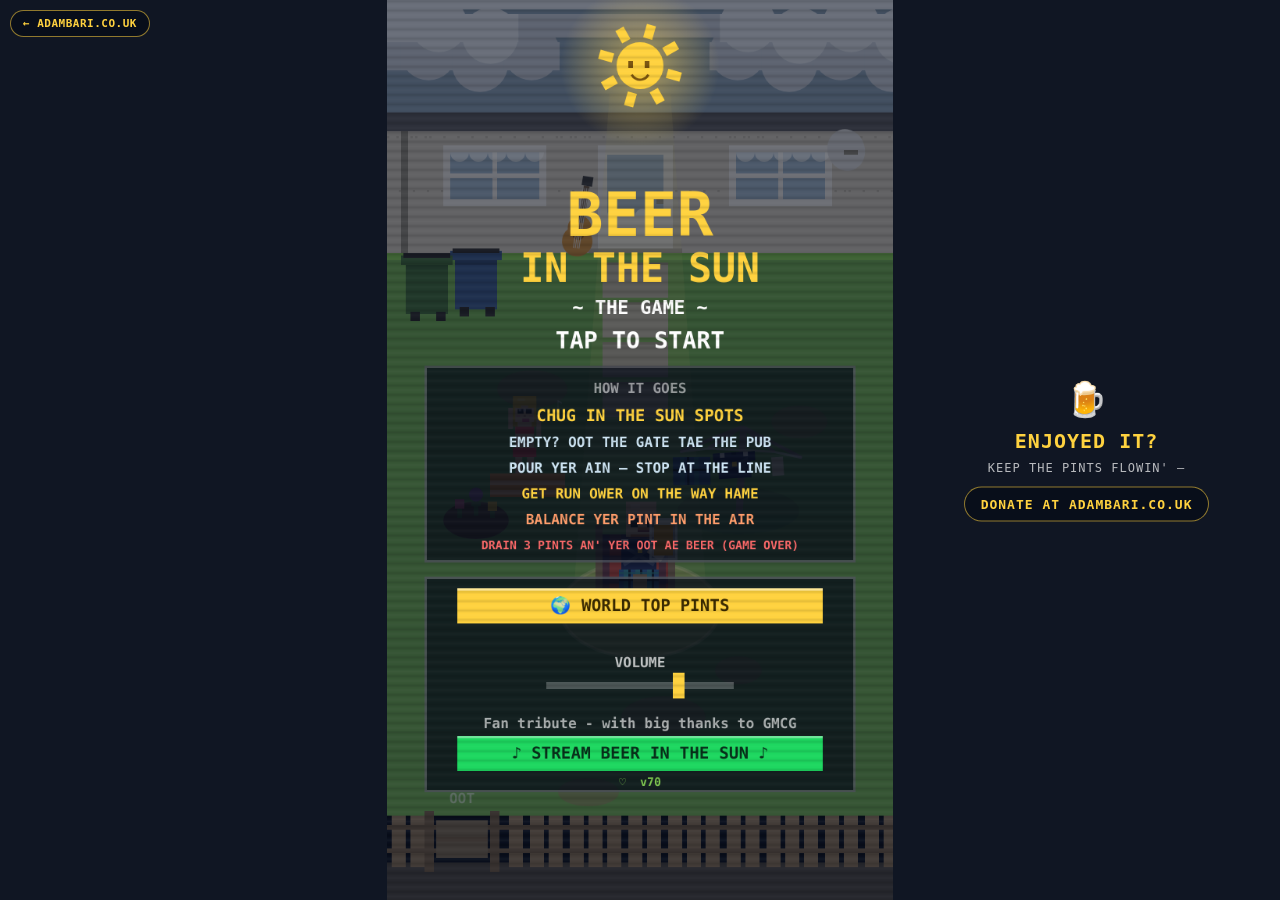
==== commit 3342d000: "Beer In The Sun v70: single-use play-token anti-cheat (client side) Core fix for the leaderboard byp" ====
--- a/beer-in-the-sun/index.html
+++ b/beer-in-the-sun/index.html
@@ -89,7 +89,7 @@
    oot the gate tae the Buzy Bee an' pour yer ain pint -> get run over on the
    street on the way hame (on purpose) -> fly hame balancin' the pint -> walk it off. */
 
-var VER='v69';
+var VER='v70';
 var W=216,H=384,TAU=Math.PI*2;
 var RES=3; /* supersample: art stays chunky, text renders crisp on big screens */
 var cv=document.getElementById('cv'),ctx=cv.getContext('2d');
@@ -502,15 +502,28 @@
     .then(function(j){boardRows=boardClean(j);})
     .catch(function(){boardErr=true;});
 }
+var SB_FN=SB_URL.replace('/rest/v1/bits_scores','/functions/v1/bits-submit');
+var playNonce=null;
+/* the server hauns oot a single-use play token at the start o' ilka game —
+   it's the ONLY thing that lets a score land, an' cannae be forged or reused */
+function requestPlayToken(){
+  playNonce=null;
+  try{
+    fetch(SB_FN,{method:'POST',headers:{apikey:SB_KEY,Authorization:'Bearer '+SB_KEY,'Content-Type':'application/json'},
+      body:JSON.stringify({action:'start'})})
+      .then(function(r){return r.ok?r.json():null;})
+      .then(function(d){if(d&&d.nonce)playNonce=d.nonce;})
+      .catch(function(){});
+  }catch(e){}
+}
 function boardSubmit(nm,sc,mode){
   sc=Math.min(Math.floor(sc),SCORE_MAX);
   if(sc<SCORE_MIN||!/^[A-Za-z ]{1,16}$/.test(nm))return;
-  /* scores go through the bits-submit door noo — it checks this visit
-     actually PLAYED (the sid trail in bits_hits) afore onything lands */
+  /* the score rides this game's play token — the server burns it, sae ae
+     play cannae post twice an' naebody can fake the proof-o-play */
   try{
-    fetch(SB_URL.replace('/rest/v1/bits_scores','/functions/v1/bits-submit'),
-      {method:'POST',headers:{apikey:SB_KEY,Authorization:'Bearer '+SB_KEY,'Content-Type':'application/json'},
-      body:JSON.stringify({name:nm,score:sc,mode:mode==='song'?'song':'total',sid:SID})}).catch(function(){});
+    fetch(SB_FN,{method:'POST',headers:{apikey:SB_KEY,Authorization:'Bearer '+SB_KEY,'Content-Type':'application/json'},
+      body:JSON.stringify({name:nm,score:sc,mode:mode==='song'?'song':'total',sid:SID,nonce:playNonce})}).catch(function(){});
   }catch(e){}
 }
 /* ---------- the plays coonter: anonymous, write-only, nae cookies.
@@ -639,7 +652,7 @@
   walkOffs=0;drankMl=0;tidyPints=0;
   hintSun=true;hintStill=true;hintFetch=true;
 }
-function start(){reset();state='PLAY';sfx('start');speak('RIGHT. SUN. BEER.');showTut('garden');track('start');}
+function start(){reset();state='PLAY';sfx('start');speak('RIGHT. SUN. BEER.');showTut('garden');track('start');requestPlayToken();}
 function gameOver(){
   state='OVER';overT=0;track('over');
   var s=Math.floor(score);
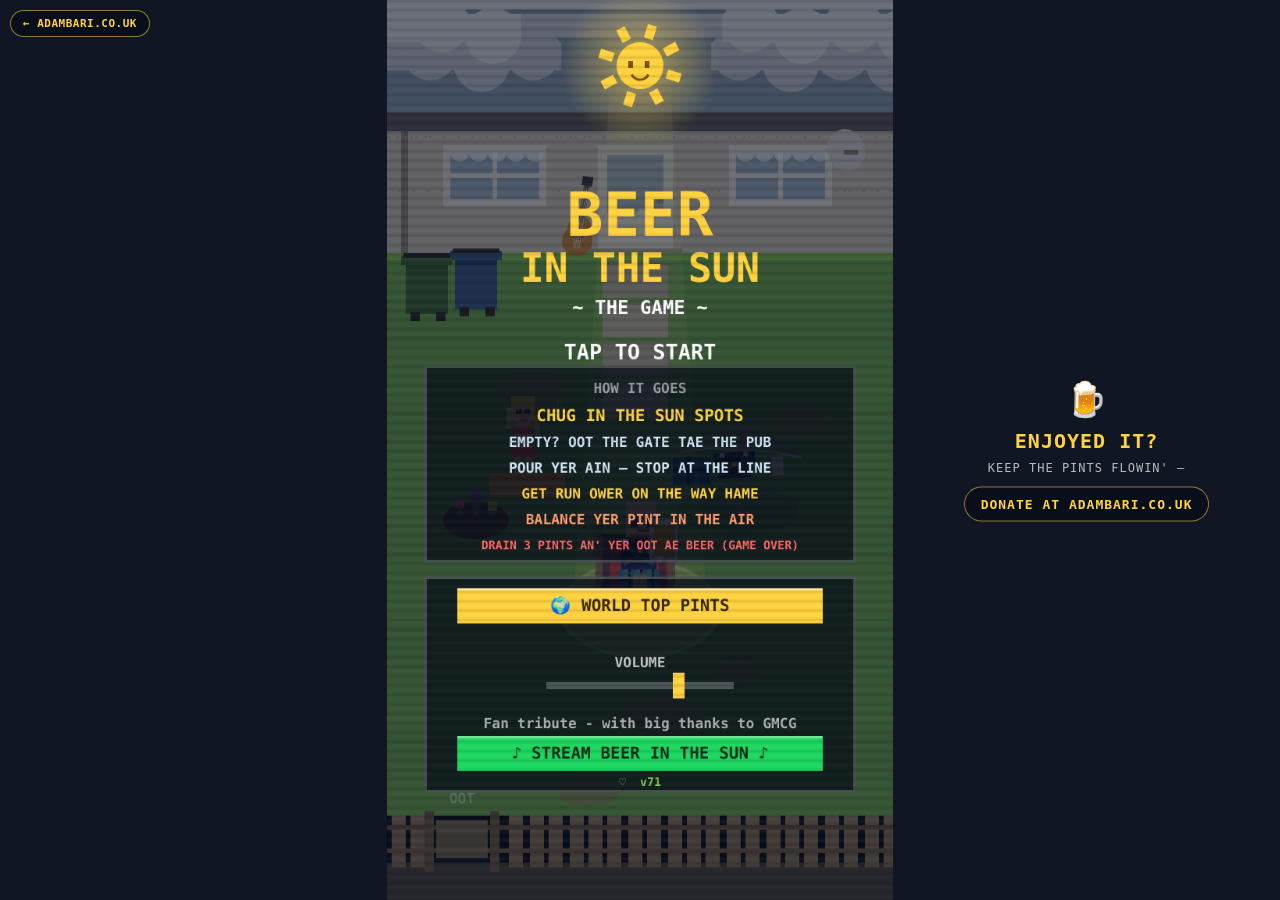
==== commit 6d2c0c5b: "Beer In The Sun v71: player counter on the main menu Shows how many real punters have played, under " ====
--- a/beer-in-the-sun/index.html
+++ b/beer-in-the-sun/index.html
@@ -89,7 +89,7 @@
    oot the gate tae the Buzy Bee an' pour yer ain pint -> get run over on the
    street on the way hame (on purpose) -> fly hame balancin' the pint -> walk it off. */
 
-var VER='v70';
+var VER='v71';
 var W=216,H=384,TAU=Math.PI*2;
 var RES=3; /* supersample: art stays chunky, text renders crisp on big screens */
 var cv=document.getElementById('cv'),ctx=cv.getContext('2d');
@@ -537,6 +537,20 @@
   }catch(e){}
 }
 track('load');
+/* the menu counter: hoo mony punters have actually played (distinct sids wi' a
+   'start' event). A server RPC hauns back JUST the number — nae personal data —
+   an' scripts cannae pad it since they never fire the play event. */
+var playerCount=null;
+function fetchPlayerCount(){
+  try{
+    fetch(SB_URL.replace('/rest/v1/bits_scores','/rest/v1/rpc/bits_player_count'),
+      {method:'POST',headers:{apikey:SB_KEY,Authorization:'Bearer '+SB_KEY,'Content-Type':'application/json'},body:'{}'})
+      .then(function(r){return r.ok?r.json():null;})
+      .then(function(n){if(typeof n==='number'&&n>=0)playerCount=n;})
+      .catch(function(){});
+  }catch(e){}
+}
+fetchPlayerCount();
 var blissV=0;                     /* 0..1: how much the world is lovin' this */
 var stumbleT=0,stumbleCd=6;       /* fu' legs: the grund gets closer whiles */
 var songDone=false,songEndPending=false,lastBgP=0,newLbAt=-1; /* first full listen o' the song */
@@ -2443,8 +2457,9 @@
   text('BEER',W/2,94,26,'#ffd23f');
   text('IN THE SUN',W/2,116,17,'#ffd23f');
   text('~ THE GAME ~',W/2,132,8,'#fff');
-  /* TAP TO START sits ABOVE the game text */
-  if(Math.floor(menuT*2)%2===0)text('TAP TO START',W/2,146,10,'#fff');
+  /* social proof: hoo mony punters have chased the sun (server RPC; scripts cannae pad it) */
+  if(playerCount!==null)text('🍺 '+playerCount.toLocaleString()+' SUN-CHASERS SO FAR',W/2,142,6,'#ffd23f');
+  if(Math.floor(menuT*2)%2===0)text('TAP TO START',W/2,151,9,'#fff');
   /* the how-it-goes panel — a' the rules in a tidy box */
   ctx.fillStyle='rgba(6,12,24,0.72)';
   ctx.fillRect(16,156,W-32,84);
